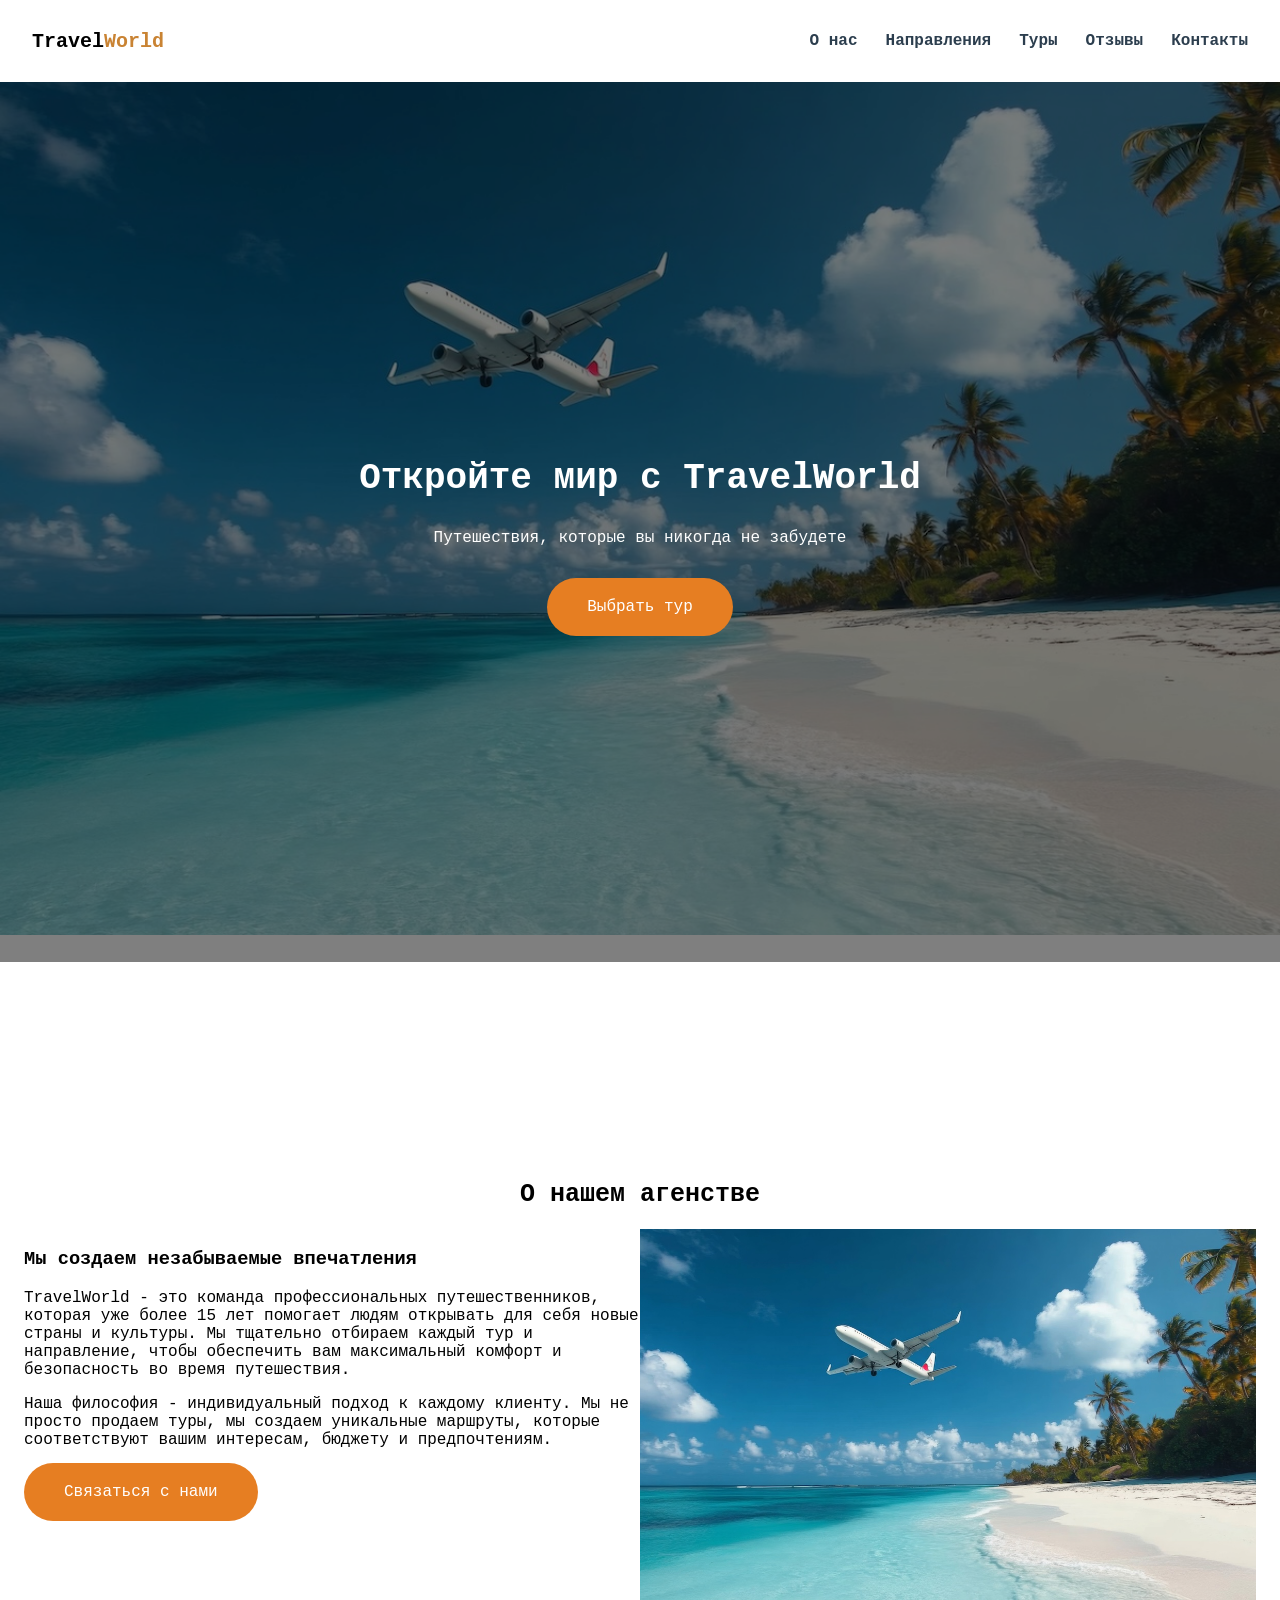
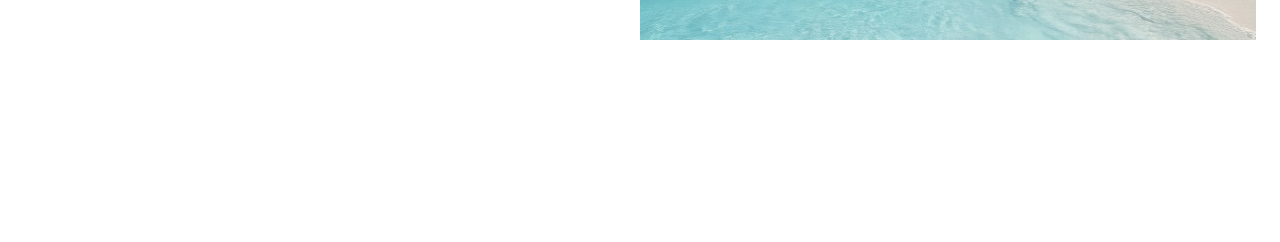
==== lab2-css/index.html @ 6505db37 "add css-2 start" ====
<!DOCTYPE html>
<html lang="en">
<head>
    <meta charset="UTF-8">
    <meta name="viewport" content="width=device-width, initial-scale=1.0">
    <title>Document</title>
    <link rel="stylesheet" href="app.css">
</head>
<body>
    <nav class="navbar">
        <div class="logo">
            Travel<span class="logo_text">World</span>
        </div>
        <ul class="nav-links">
            <li>
                <a href="#about">О нас</a>
            </li>
            <li>
                <a href="#offers">Направления</a>
            </li>
            <li>
                <a href="#tours">Туры</a>
            </li>
            <li>
                <a href="#reviews">Отзывы</a>
            </li>
            <li>
                <a href="#contacts">Контакты</a>
            </li>
        </ul>
    </nav>

    <section class="section block_1">
        <div class="container">
            <h1>Откройте мир с TravelWorld</h1>
            <p>Путешествия, которые вы никогда не забудете</p>
            <a href="#" class="btn btn-main">Выбрать тур</a>
        </div>
    </section>
    <section class="section" id="about">
        <div class="container">
            <h2>О нашем агенстве</h2>
            <div class="d-flex">
                <div>
                    <h3>Мы создаем незабываемые впечатления</h3>
                    <p>TravelWorld - это команда профессиональных путешественников, которая уже более 15 лет помогает людям открывать для себя новые страны и культуры. Мы тщательно отбираем каждый тур и направление, чтобы обеспечить вам максимальный комфорт и безопасность во время путешествия.</p>
                    <p>Наша философия - индивидуальный подход к каждому клиенту. Мы не просто продаем туры, мы создаем уникальные маршруты, которые соответствуют вашим интересам, бюджету и предпочтениям.</p>            
                    <br />
                    <a href="#" class="btn btn-main">Связаться с нами</a>

                  
                </div>
                <div>
                    <img src="images/banner.png"  alt="">
                </div>
            </div>
        </div>
    </section>
</body>
</html>
---- lab2-css/app.css ----
body{
    margin: 0;
    padding: 0;
    font-family: 'Courier New', Courier, monospace;
}

.section{
    min-height: 80vh;
    display: flex;
    align-items: center;
    justify-content: center;
    padding: 80px 24px;
    position: relative;

}
.container{
    max-width: 1280px;
    width: 100%;
    margin: 0 auto;
}
.navbar{
    position: sticky;
    top: 0;
    z-index: 11111;
    background-color: rgba(255, 255, 255, 0.96);
    padding: 16px 32px;
    display: flex;
    justify-content: space-between;
    flex-wrap: wrap;
    align-items: center;
    gap: 20px;
}
.logo{
    font-weight: bolder;
    font-size: 20px;
}
.logo_text{
    color: #c98333
}

.nav-links{
    display: flex;
    list-style: none;
    gap: 28px;
    flex-wrap: wrap;
}

.nav-links a{
    color: #2c3e4e;
    text-decoration: none;
    font-weight: 600;
    transition: all 0.25s ease;
    font-size: 1rem;
    padding: 6px 0;
}

.nav-links a:hover{
    color: #e67e22;
    transform: translateY(-2px);
}
.block_1{
    text-align: center;
    background-image: url(images/banner.png);
    background-repeat: no-repeat;
    background-size: 100%;
    position: relative;
    z-index: 1;
}


.block_1::before{
    content: '';
    position: absolute;
    top: 0;
    left: 0;
    width: 100%;
    height: 100%;
        background-color: rgba(0, 0, 0, 0.5);
    z-index: -1;
}

.block_1 h1{
    color: #fff;
    font-weight: bolder;
    font-size: 36px;
}
.block_1 p{
     color: #fff;
     padding-bottom: 35px;
}
.btn{
    padding: 20px 40px;
    color: #fff;
    border-radius: 30px;
}
.btn-main{
    margin-top: 20px;
    background-color: #e67e22;
    text-decoration: none;
}
.d-flex{
    display: flex;
}
.d-flex > div{
    width: 50%;
}
.d-flex img{
    width: 100%;
}
.container h2{
    font-size: 25px;
    text-align: center;
}
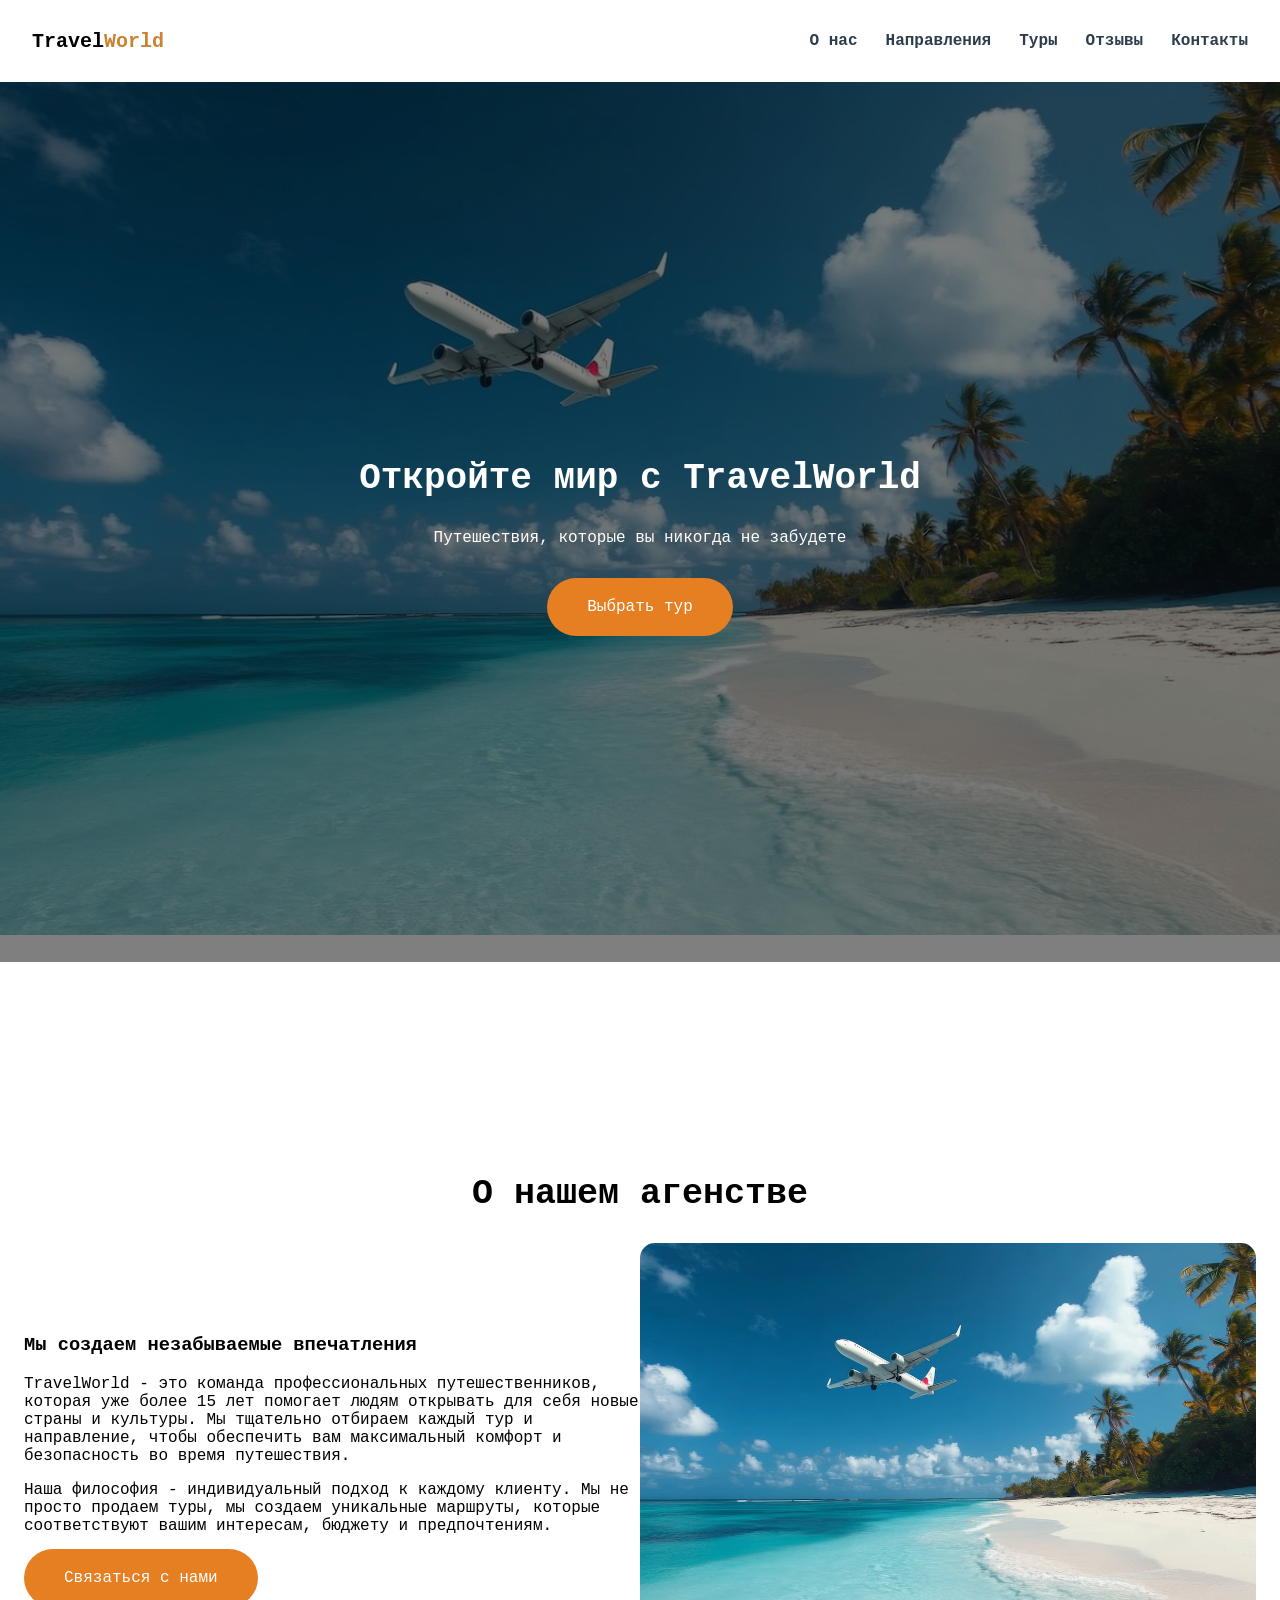
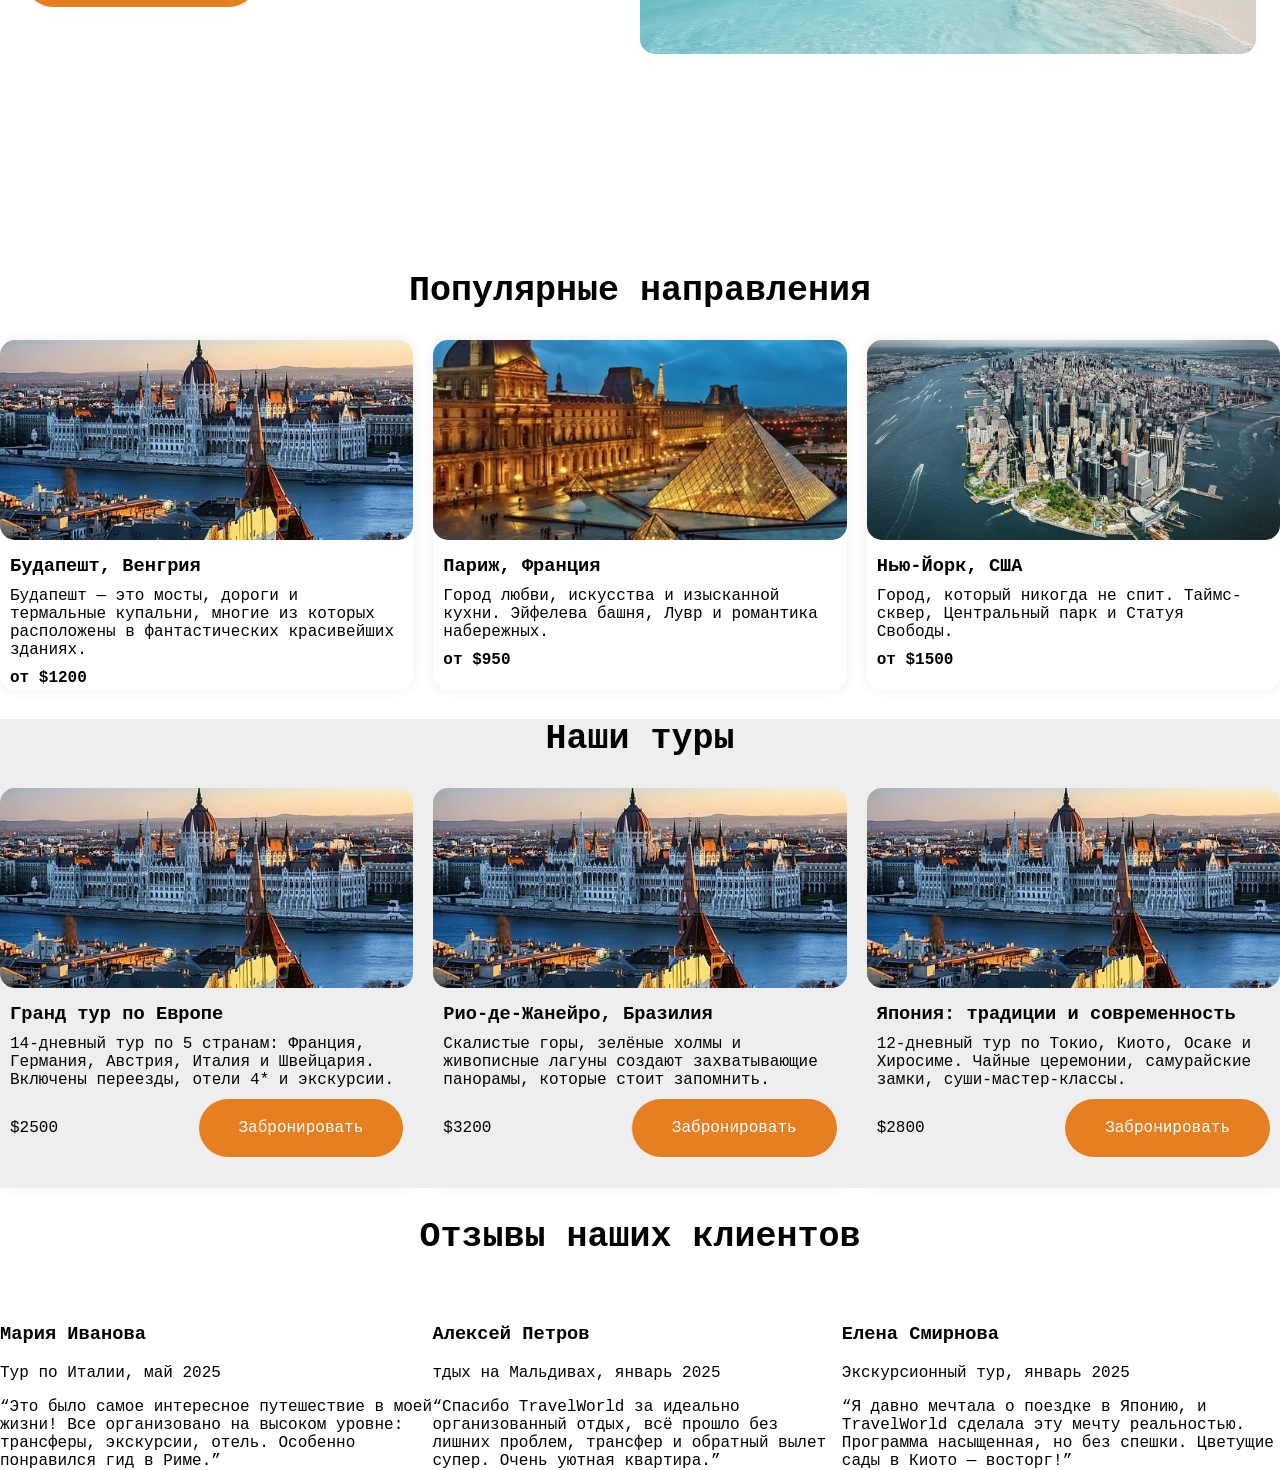
==== commit 5103c098: "add block tours review" ====
--- a/lab2-css/index.html
+++ b/lab2-css/index.html
@@ -56,5 +56,131 @@
             </div>
         </div>
     </section>
+ <section class="offers ">
+        <div class="container">
+            <h2>Популярные направления</h2>
+            <div class="d-flex row-offer">
+                <div class="r-elemnt">
+                    <p>
+                        <img src="images/img1.png" alt="">
+                    </p>
+                    <h3>Будапешт, Венгрия</h3>
+                    <p>Будапешт — это мосты, дороги и термальные купальни, многие из которых расположены в фантастических красивейших зданиях.</p>
+                    <p>от $1200</p>
+                </div>
+                <div class="r-elemnt">
+                    <p>
+                        <img src="images/img2.png" alt="">
+                    </p>
+                    <h3>Париж, Франция</h3>
+                    <p>Город любви, искусства и изысканной кухни. Эйфелева башня, Лувр и романтика набережных.</p>
+                    <p>от $950</p>
+                </div>
+                <div class="r-elemnt">
+                    <p>
+                        <img src="images/img3.png" alt="">
+                    </p>
+                    <h3>Нью-Йорк, США</h3>
+                    <p>Город, который никогда не спит. Таймс-сквер, Центральный парк и Статуя Свободы.</p>
+                    <p>от $1500</p>
+                </div>
+            </div>
+        </div>
+    </section>
+    <section class="tours section-e">
+        <div class="container">
+            <h2>Наши туры</h2>
+            <div class="d-flex row-offer">
+                <div class="r-elemnt r-tour">
+                    <p>
+                        <img src="images/img1.png" alt="">
+                    </p>
+                    <h3>Гранд тур по Европе</h3>
+                    <p>14-дневный тур по 5 странам: Франция, Германия, Австрия, Италия и Швейцария. Включены переезды, отели 4* и экскурсии.</p>
+                    <div class="buttons">
+                        <div>$2500</div>
+                        <div>
+                            <a href="#" class="btn btn-main">Забронировать</a>
+                        </div>
+                    </div>
+                </div>
+                <div class="r-elemnt r-tour">
+                    <p>
+                        <img src="images/img1.png" alt="">
+                    </p>
+                    <h3>Рио-де-Жанейро, Бразилия</h3>
+                    <p>Скалистые горы, зелёные холмы и живописные лагуны создают захватывающие панорамы, которые стоит запомнить.</p>
+                    <div class="buttons">
+                        <div>$3200</div>
+                        <div>
+                            <a href="#" class="btn btn-main">Забронировать</a>
+                        </div>
+                    </div>
+                </div>
+                <div class="r-elemnt r-tour">
+                    <p>
+                        <img src="images/img1.png" alt="">
+                    </p>
+                    <h3>Япония: традиции и современность</h3>
+                    <p>12-дневный тур по Токио, Киото, Осаке и Хиросиме. Чайные церемонии, самурайские замки, суши-мастер-классы.</p>
+                    <div class="buttons">
+                        <div>$2800</div>
+                        <div>
+                            <a href="#" class="btn btn-main">Забронировать</a>
+                        </div>
+                    </div>
+                </div>
+            </div>
+        </div>
+    </section>
+
+<section class="review section-w">
+    <div class="container">
+        <h2>Отзывы наших клиентов</h2>
+        <div class="b-reviews">
+            <div class="review">
+                <div class="header_review">
+                    <div>
+                        <img src="" alt="">
+                    </div>
+                    <div>
+                        <h3>Мария Иванова</h3>
+                        <p>Тур по Италии, май 2025</p>
+                    </div>
+                </div>
+                <div class="review-body">
+                    “Это было самое интересное путешествие в моей жизни! Все организовано на высоком уровне: трансферы, экскурсии, отель. Особенно понравился гид в Риме.”
+                </div>
+            </div>
+             <div class="review">
+                <div class="header_review">
+                    <div>
+                        <img src="" alt="">
+                    </div>
+                    <div>
+                        <h3>Алексей Петров</h3>
+                        <p>тдых на Мальдивах, январь 2025</p>
+                    </div>
+                </div>
+                <div class="review-body">
+“Спасибо TravelWorld за идеально организованный отдых, всё прошло без лишних проблем, трансфер и обратный вылет супер. Очень уютная квартира.”                </div>
+            </div>
+             <div class="review">
+                <div class="header_review">
+                    <div>
+                        <img src="" alt="">
+                    </div>
+                    <div>
+                        <h3>Елена Смирнова</h3>
+                        <p>Экскурсионный тур, январь 2025</p>
+                    </div>
+                </div>
+                <div class="review-body">
+“Я давно мечтала о поездке в Японию, и TravelWorld сделала эту мечту реальностью. Программа насыщенная, но без спешки. Цветущие сады в Киото — восторг!”                </div>
+            </div>
+        </div>
+    </div>
+</section>
+    
 </body>
 </html>
--- a/lab2-css/app.css
+++ b/lab2-css/app.css
@@ -100,6 +100,8 @@
 }
 .d-flex{
     display: flex;
+    align-items: center;
+    justify-content: center;
 }
 .d-flex > div{
     width: 50%;
@@ -108,6 +110,50 @@
     width: 100%;
 }
 .container h2{
-    font-size: 25px;
+    font-size: 35px;
     text-align: center;
+}
+.d-flex img{
+    border-radius: 15px;
+}
+.r-elemnt{
+    box-shadow: 0 0 14px #eee;
+    border-radius: 15px;
+    height: 350px;
+}
+.row-offer{
+    gap: 20px;
+}
+.r-elemnt img{
+    width: 100%;
+    height: 200px;
+    object-fit: cover;
+}
+.r-elemnt p, .r-elemnt h3{
+    margin: 10px;
+}
+.r-elemnt p:first-child{
+    margin: 0;
+    padding: 0;
+}
+.r-elemnt p:last-child{
+    font-weight: bolder;
+}
+
+.buttons{
+    margin: 30px 10px 10px 10px;
+    display: flex;
+    justify-content: space-between;
+}
+.r-tour{
+    height: 400px;
+}
+.section-w{
+    background-color: #fff;
+}
+.section-e{
+    background-color: #eee;
+}
+.b-reviews{
+    display: flex;
 }
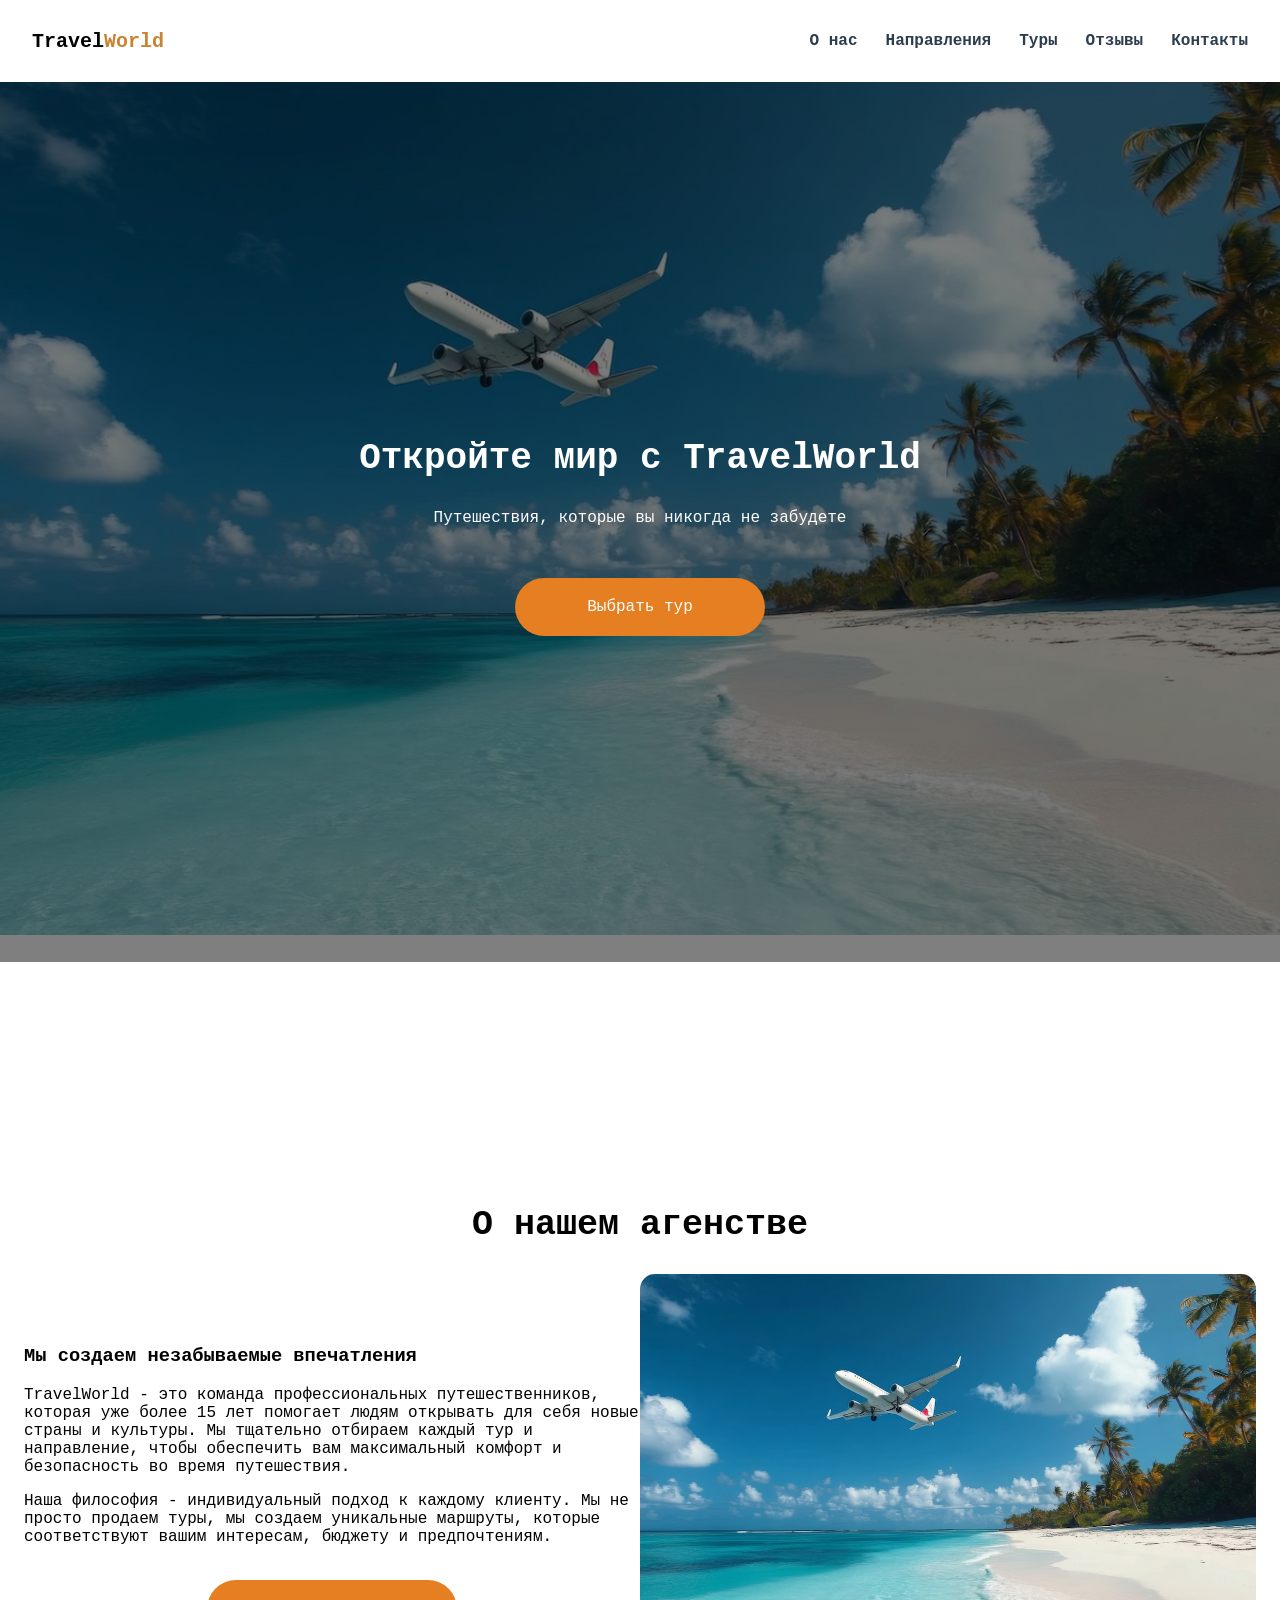
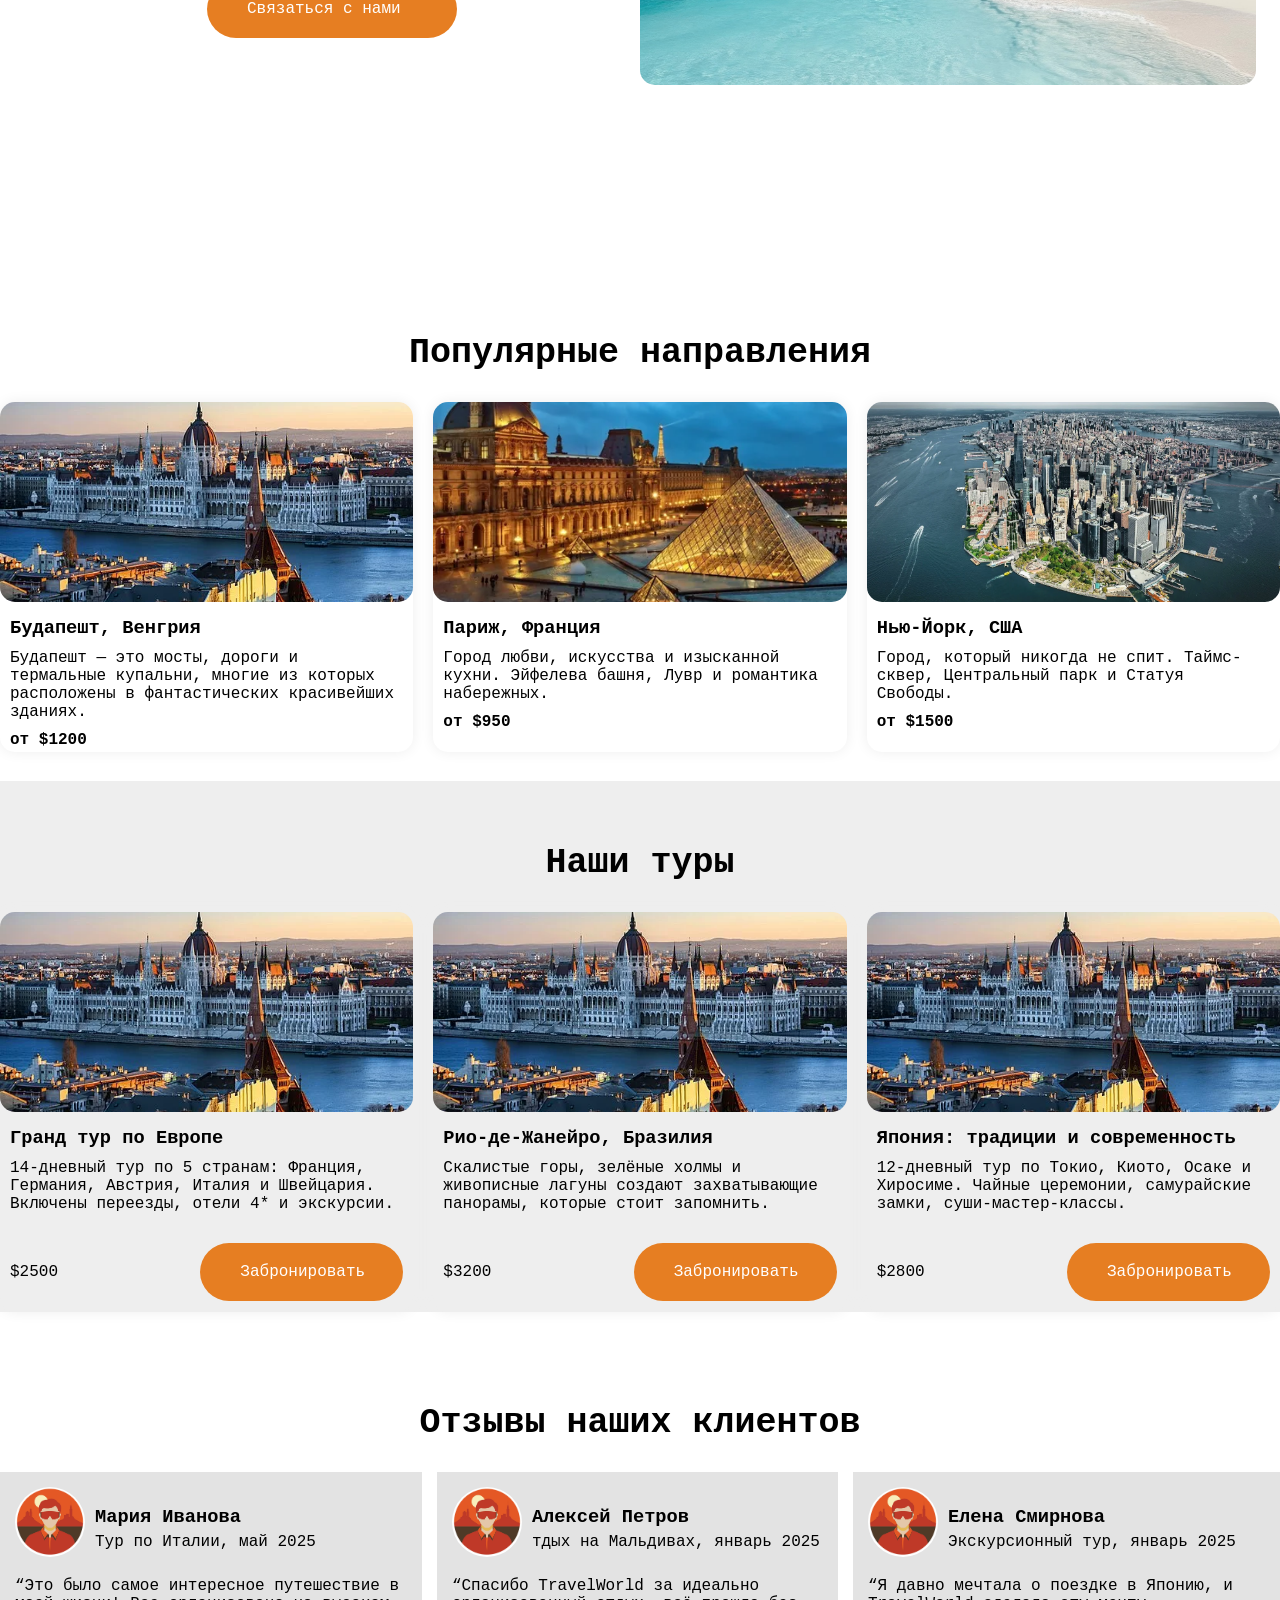
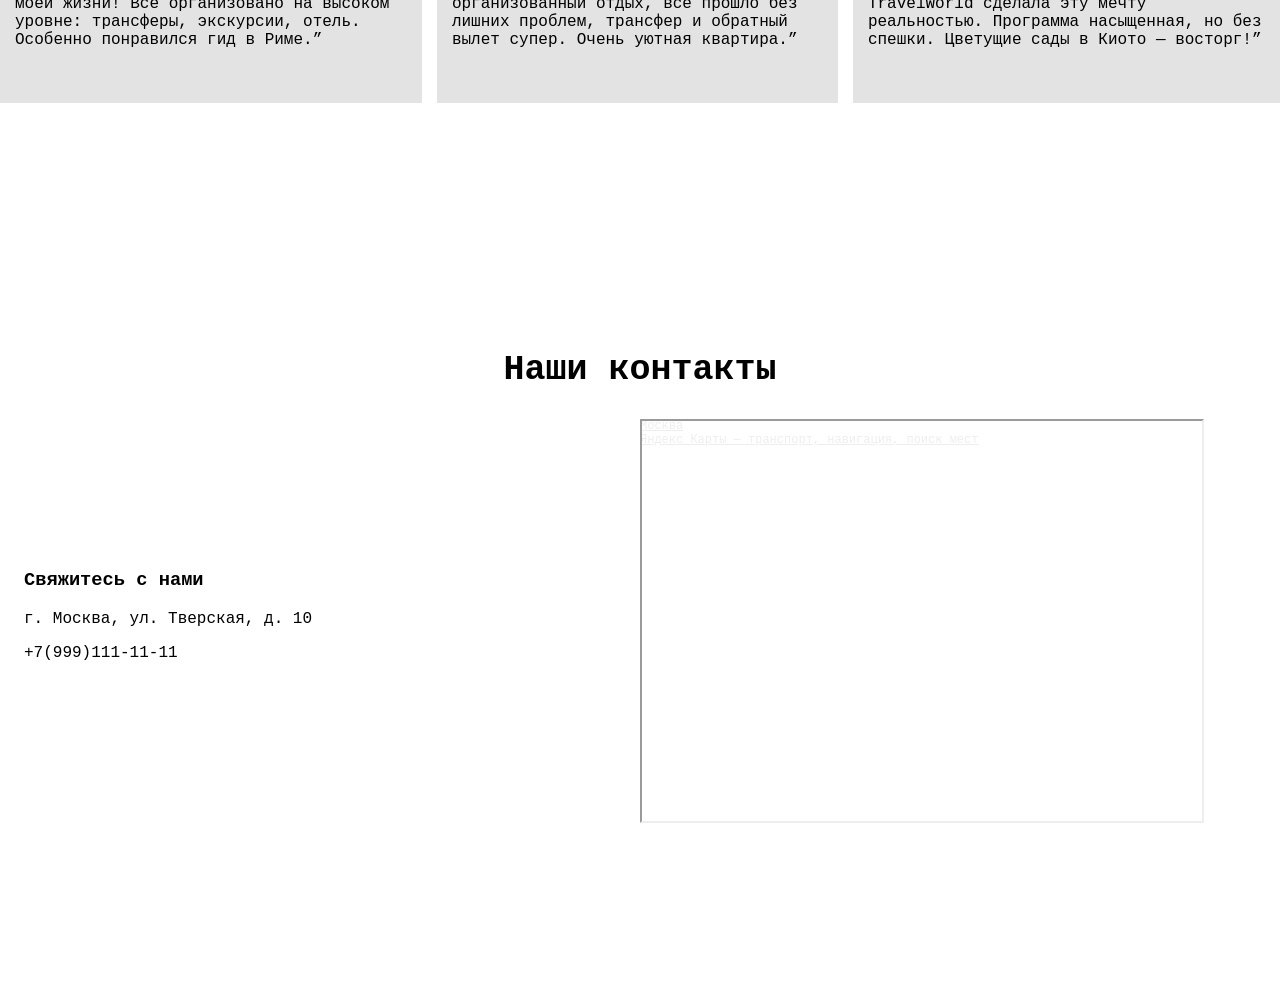
==== commit 8a72d5d8: "add contacts nav animation" ====
--- a/lab2-css/index.html
+++ b/lab2-css/index.html
@@ -56,7 +56,7 @@
             </div>
         </div>
     </section>
- <section class="offers ">
+ <section class="offers " id="offers">
         <div class="container">
             <h2>Популярные направления</h2>
             <div class="d-flex row-offer">
@@ -87,7 +87,7 @@
             </div>
         </div>
     </section>
-    <section class="tours section-e">
+    <section class="tours section-e" id="tours">
         <div class="container">
             <h2>Наши туры</h2>
             <div class="d-flex row-offer">
@@ -134,14 +134,14 @@
         </div>
     </section>
 
-<section class="review section-w">
+<section class="reviews section-w" id="reviews">
     <div class="container">
         <h2>Отзывы наших клиентов</h2>
         <div class="b-reviews">
             <div class="review">
                 <div class="header_review">
                     <div>
-                        <img src="" alt="">
+                        <img src="images/avatar.png" alt="">
                     </div>
                     <div>
                         <h3>Мария Иванова</h3>
@@ -155,7 +155,7 @@
              <div class="review">
                 <div class="header_review">
                     <div>
-                        <img src="" alt="">
+                        <img src="images/avatar.png" alt="">
                     </div>
                     <div>
                         <h3>Алексей Петров</h3>
@@ -168,7 +168,7 @@
              <div class="review">
                 <div class="header_review">
                     <div>
-                        <img src="" alt="">
+                        <img src="images/avatar.png" alt="">
                     </div>
                     <div>
                         <h3>Елена Смирнова</h3>
@@ -182,5 +182,24 @@
     </div>
 </section>
     
+
+  <section class="section" id="contacts">
+        <div class="container">
+            <h2>Наши контакты</h2>
+            <div class="d-flex">
+                <div>
+                    <h3>Свяжитесь с нами</h3>
+                    <p>г. Москва, ул. Тверская, д. 10</p>
+                    <p>+7(999)111-11-11</p>
+                    <br />
+
+                  
+                </div>
+                <div>
+                    <div style="position:relative;overflow:hidden;"><a href="https://yandex.ru/maps/213/moscow/?utm_medium=mapframe&utm_source=maps" style="color:#eee;font-size:12px;position:absolute;top:0px;">Москва</a><a href="https://yandex.ru/maps/213/moscow/?ll=37.738095%2C55.784335&utm_medium=mapframe&utm_source=maps&z=10.17" style="color:#eee;font-size:12px;position:absolute;top:14px;">Яндекс Карты — транспорт, навигация, поиск мест</a><iframe src="https://yandex.ru/map-widget/v1/?ll=37.738095%2C55.784335&z=10.17" width="560" height="400" frameborder="1" allowfullscreen="true" style="position:relative;"></iframe></div>
+                </div>
+            </div>
+        </div>
+    </section>
 </body>
 </html>
--- a/lab2-css/app.css
+++ b/lab2-css/app.css
@@ -112,6 +112,7 @@
 .container h2{
     font-size: 35px;
     text-align: center;
+    padding-top: 62px;
 }
 .d-flex img{
     border-radius: 15px;
@@ -144,6 +145,7 @@
     margin: 30px 10px 10px 10px;
     display: flex;
     justify-content: space-between;
+    align-items: center;
 }
 .r-tour{
     height: 400px;
@@ -156,4 +158,40 @@
 }
 .b-reviews{
     display: flex;
+    gap: 15px;
+}
+
+.header_review{
+    display: flex;
+    gap: 10px;
+    margin-bottom: 15px;
+}
+.header_review img{
+    width: 70px;
+    border-radius: 50%;
+}
+.header_review p{
+    margin: 0;
+    padding: 0;
+}
+.header_review h3{
+    margin-bottom: 5px;
+}
+.review{
+    background-color: #99999947;
+        height: 201px;
+    padding: 15px;
+}
+.btn-main{
+    transition: all .5s ease;
+    display: block;
+    width: 170px;
+    margin: auto;
+}
+.btn-main:hover{
+    transform: scale(1.05);
+    background-color: #c98333;
+}
+.buttons .btn-main{
+        width: 123px;
 }
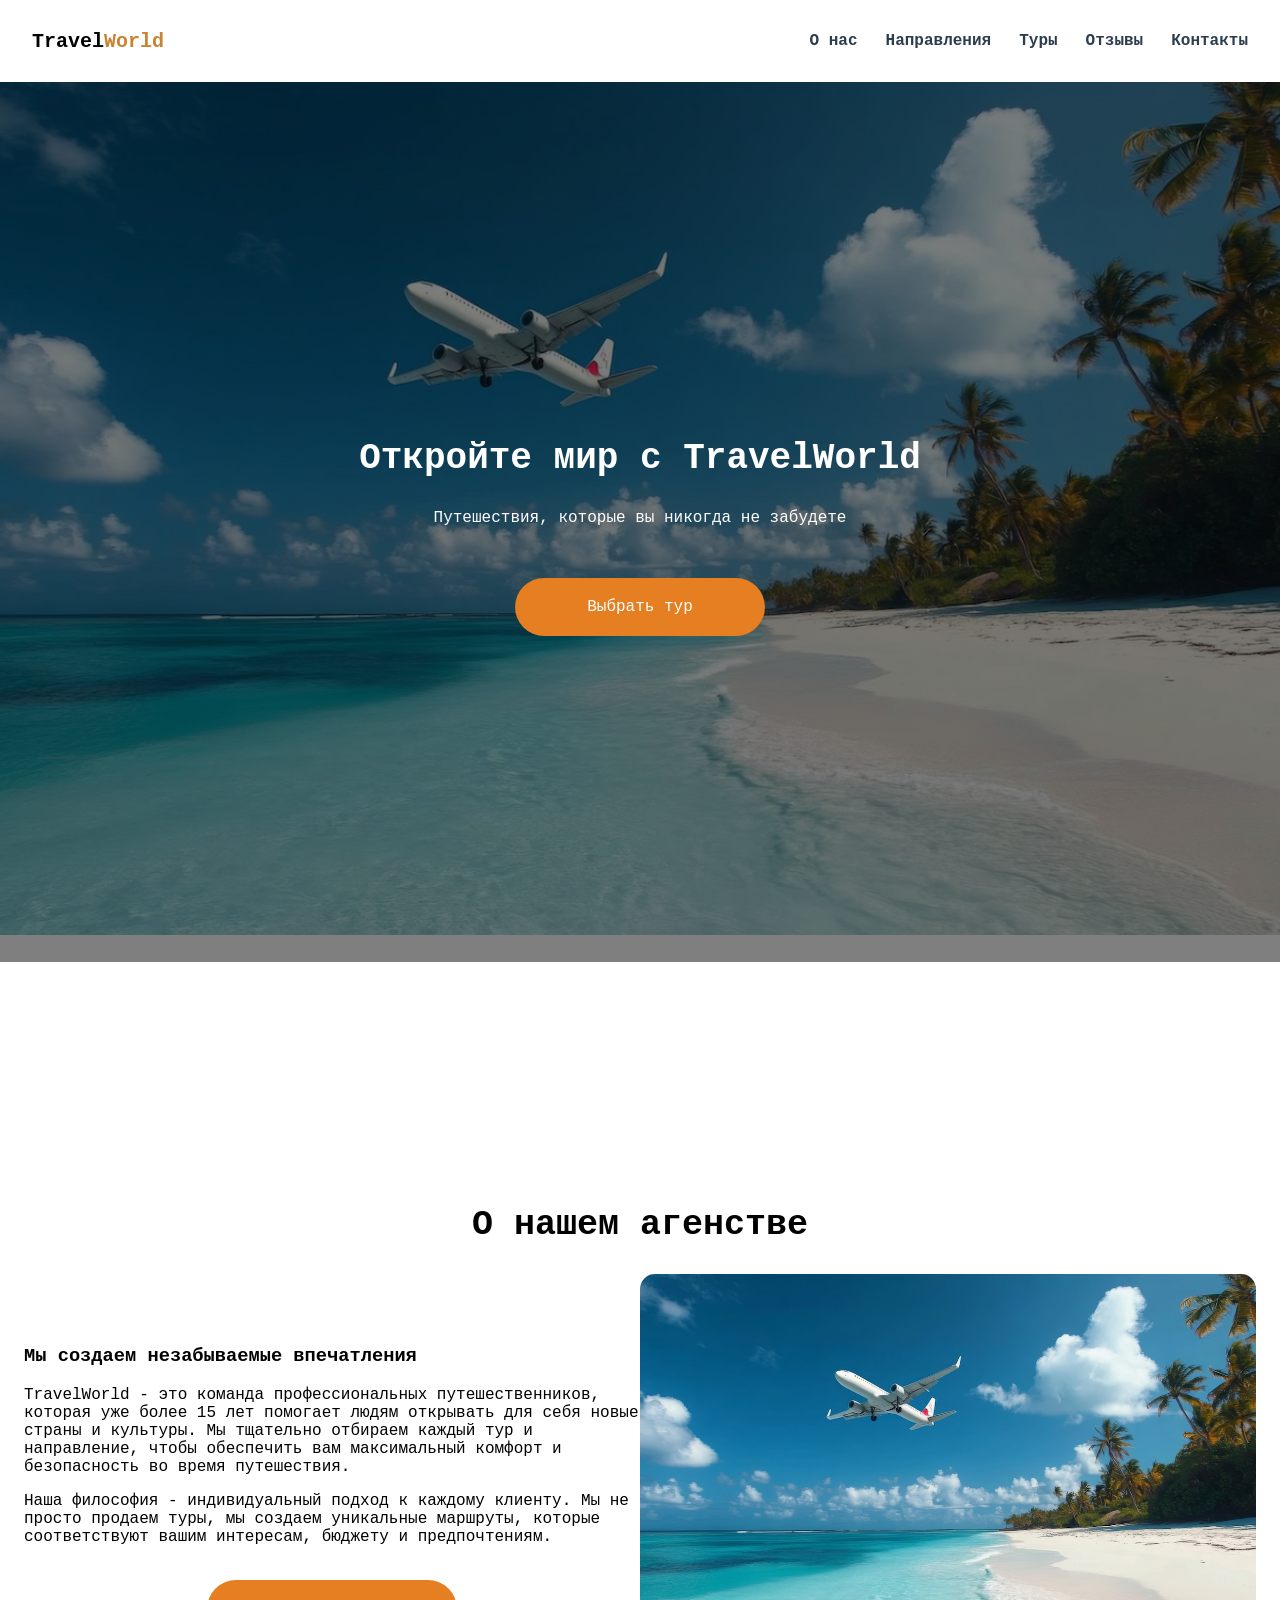
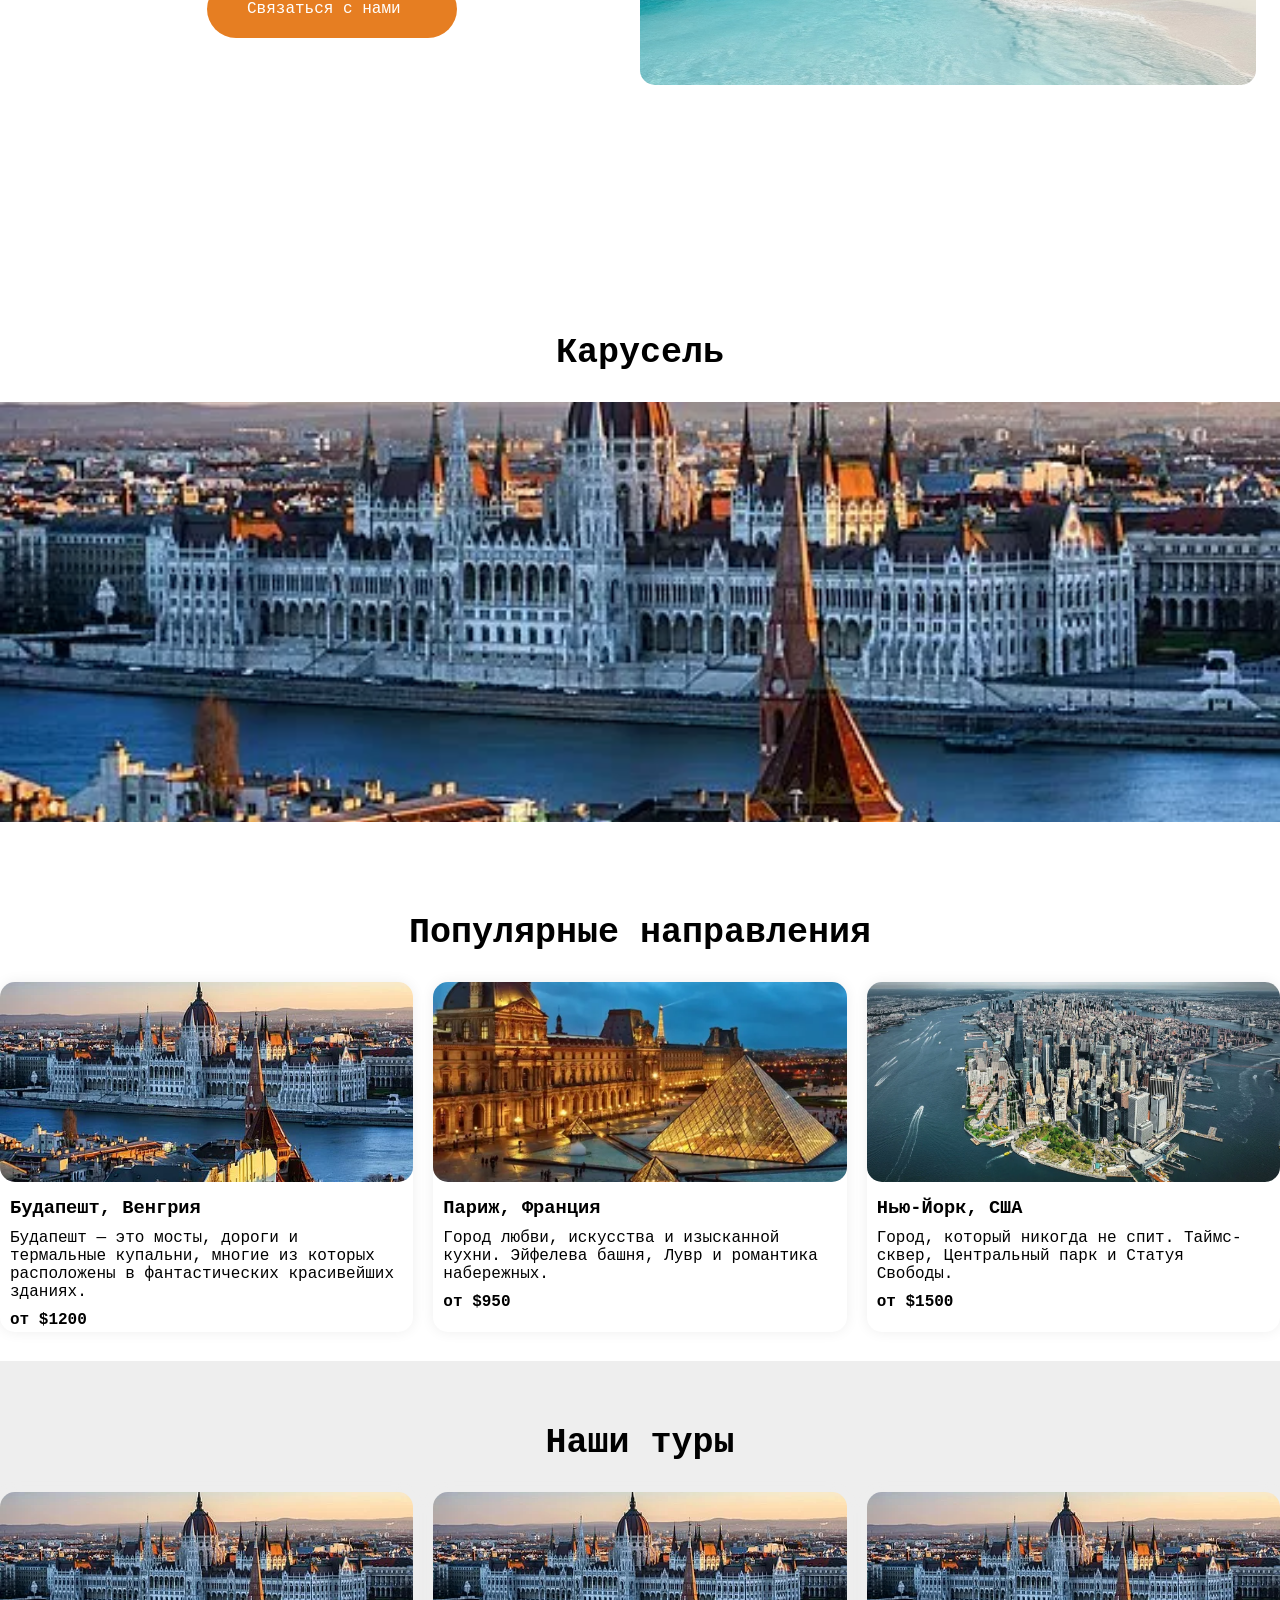
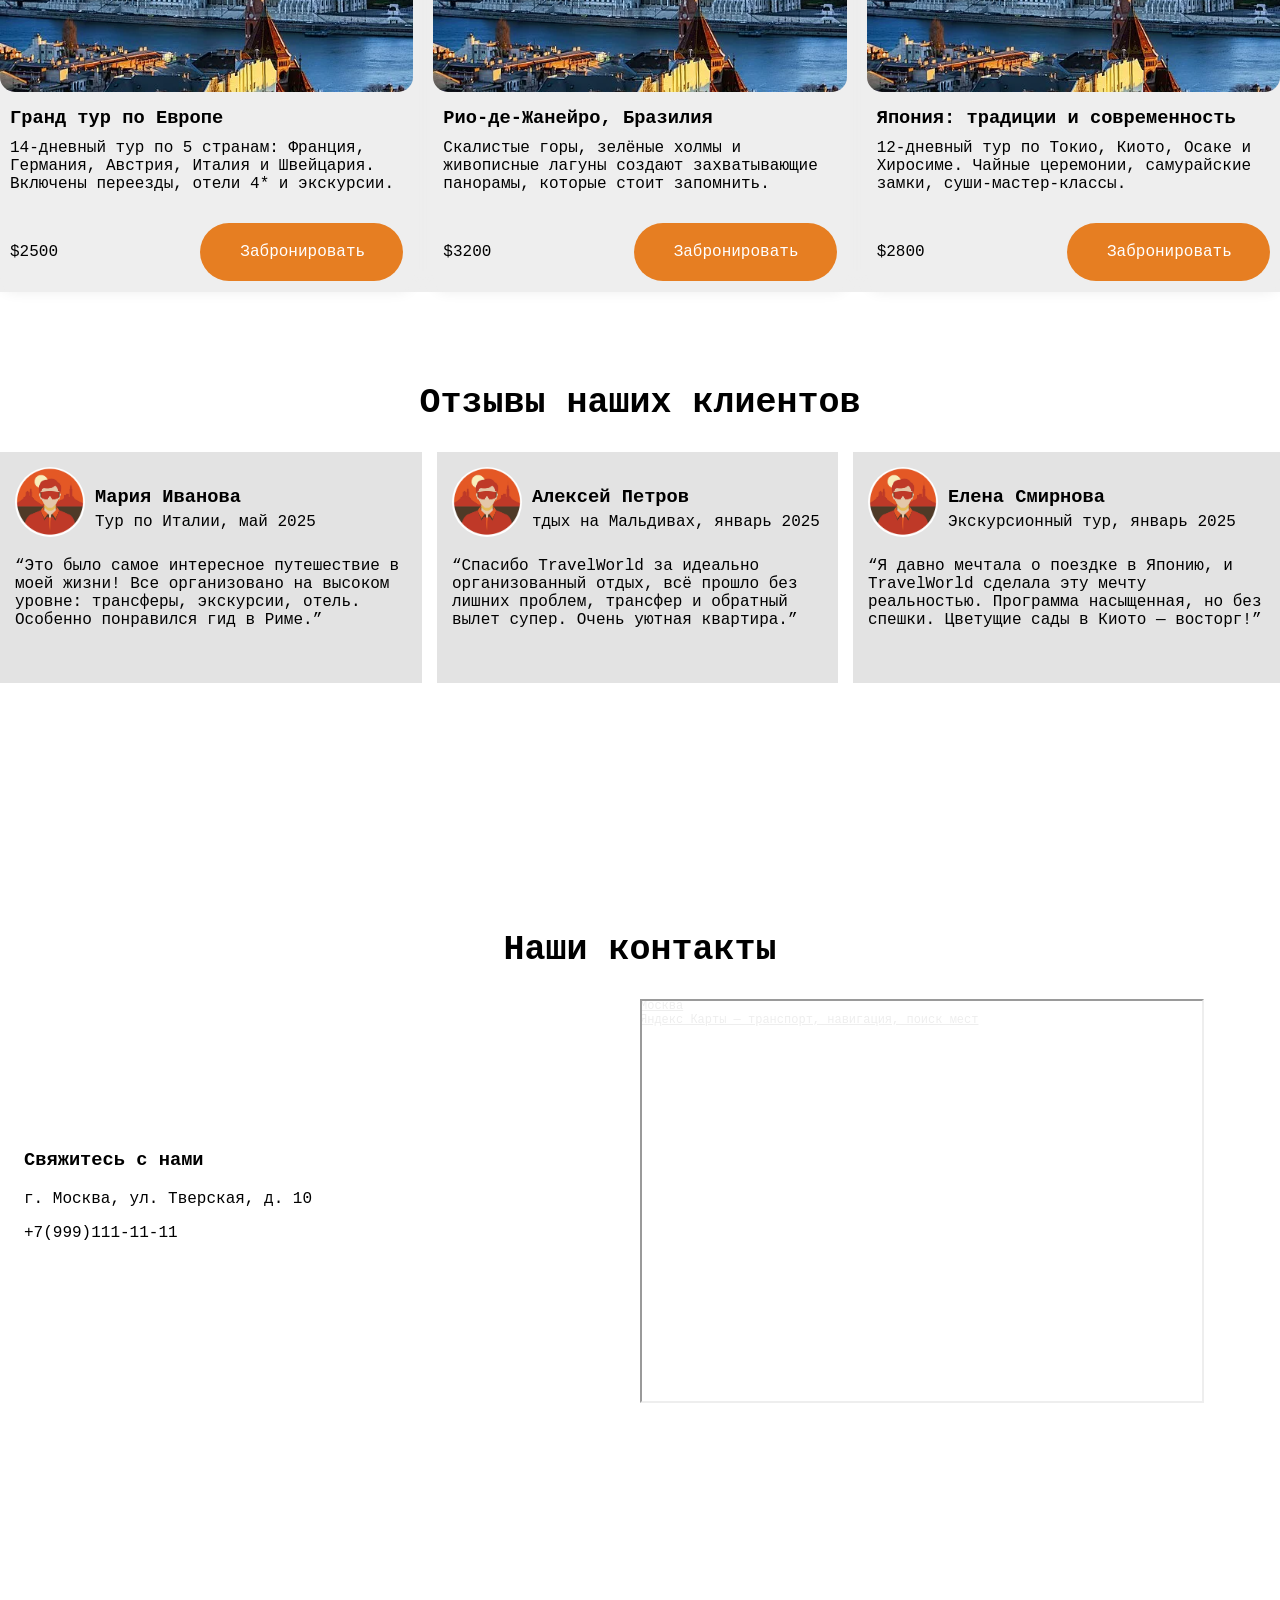
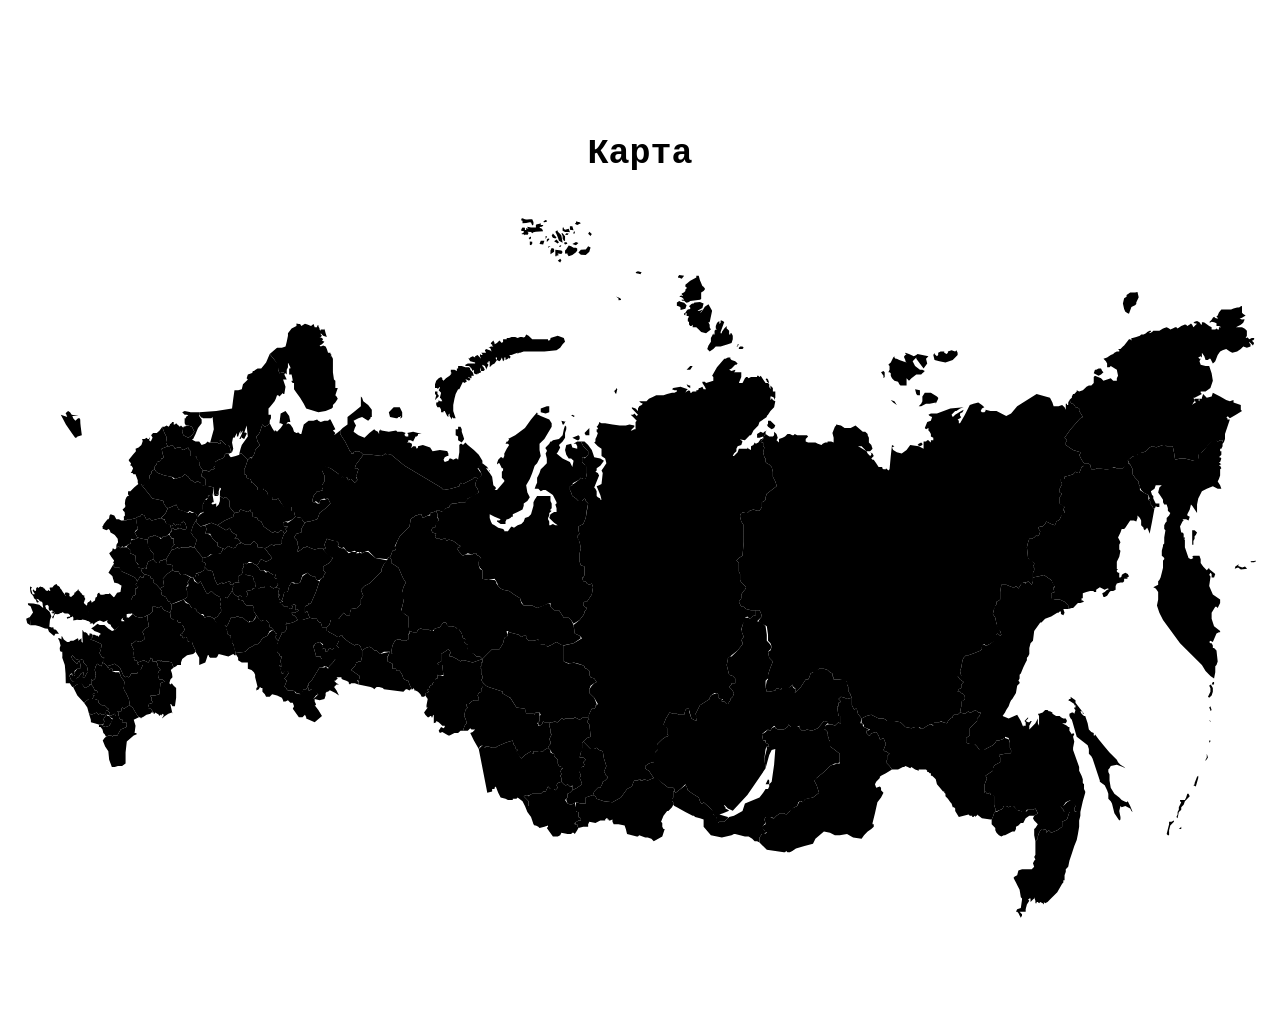
==== commit 670f4a5b: "add css-3 add map and carousel" ====
--- a/lab2-css/index.html
+++ b/lab2-css/index.html
@@ -5,6 +5,7 @@
     <meta name="viewport" content="width=device-width, initial-scale=1.0">
     <title>Document</title>
     <link rel="stylesheet" href="app.css">
+    <link rel="stylesheet" href="map.css">
 </head>
 <body>
     <nav class="navbar">
@@ -56,6 +57,25 @@
             </div>
         </div>
     </section>
+
+    <section>
+        <div class="container">
+            <h2>Карусель</h2>
+            <div class="carousel">
+                <div class="carousel-track">
+                      <div class="carousel-slide">
+                        <img src="images/img1.png" alt="">
+                    </div>
+                    <div class="carousel-slide">
+                        <img src="images/img2.png" alt="">
+                    </div>
+                    <div class="carousel-slide">
+                        <img src="images/img3.png" alt="">
+                </div>
+                </div>              
+            </div>
+        </div>
+    </section>
  <section class="offers " id="offers">
         <div class="container">
             <h2>Популярные направления</h2>
@@ -201,5 +221,104 @@
             </div>
         </div>
     </section>
+
+      <section class="section" id="maps">
+            <div class="container">
+                <h2>Карта</h2>
+                <svg xmlns:svg="http://www.w3.org/2000/svg" xmlns="http://www.w3.org/2000/svg" xmlns:xlink="http://www.w3.org/1999/xlink" version="1.2" baseProfile="tiny" x="0px" y="0px" viewBox="0 0 1000 600" xml:space="preserve" xmlns:xml="http://www.w3.org/XML/1998/namespace"> 
+        <path d="m 130.24729,259.26463 -0.71301,-1.3323 -0.83965,1.13893 -1.20312,0.61639 -0.3652,1.98343 -2.7566,-1.20341 -1.29507,1.2557 -1.79887,-1.96928 -0.51738,2.08913 -1.70104,0.51357 0.48353,2.36036 1.41813,-1.06374 1.07846,1.34199 2.31013,-0.11587 0.63117,-1.4221 0.77636,1.28888 1.63087,-0.86752 1.60105,1.08107 2.52028,-0.21377 0.38854,-1.63667 -0.76508,-2.45949 0.30997,-0.96605 c -0.75062,0.0982 -0.83803,-0.13605 -1.19347,-0.41925 z" data-title="Москва" data-code="RU-MOW"></path>
+        <path d="m 136.30673,181.67516 -2.95955,-0.98651 -3.94605,0.98651 -0.98652,3.94606 0.98652,2.95954 3.94605,1.97303 2.95955,-1.97303 1.97302,-2.95954 -1.97302,-3.94606 z" data-title="Санкт-Петербург" data-code="RU-SPE"></path>
+        <path d="m 305.00066,165.89094 -4.93257,0 -3.94605,3.94605 0.98651,3.94606 4.93257,0.98651 0.98652,0 0.98651,-0.98651 0.98651,0 0,0 0.98652,-0.98651 0,0.98651 0,0 -0.98652,0.98651 0,0 0.98652,0 0.98651,-0.98651 0,-3.94606 -1.97303,-3.94605 z m 45.37966,22.68982 1.97303,0.98652 0,0.98651 0,0.98652 0,0.98651 2.95954,1.97303 1.97303,-2.95954 -0.98652,-2.95955 -0.98651,-2.95954 0,0 0,-1.97303 -0.98651,-1.97303 -1.97303,0 0,1.97303 -0.98652,0 -0.98651,0 0,4.93257 z m -27.6224,-0.98651 -2.95954,-0.98651 -3.94606,-0.98652 -4.93257,0.98652 0,0 0.98651,0.98651 0,1.97303 -1.97303,0 -0.98651,-0.98652 0,-0.98651 0.98651,-0.98651 -2.95954,-0.98652 -2.95954,0 -0.98651,0 -0.98652,-0.98651 -5.91908,0.98651 -5.91909,-0.98651 -0.98651,-0.98652 0,-0.98651 0,0.98651 0,0 0,0.98652 -0.98652,0 0,0.98651 0,1.97303 0,0 -0.98651,-1.97303 -1.97303,-0.98651 -0.98652,-0.98652 -3.94605,2.95955 -3.94606,3.94605 -4.93257,-1.97303 -3.94606,-2.95954 0.98652,-2.95954 0.98651,-1.97303 -0.98651,-1.97303 -0.98652,-1.97303 3.94606,-1.97303 2.95954,-0.98651 4.93257,2.95954 0.98652,-0.98651 0.98651,-0.98652 0,-0.98651 0.98652,0 0,-2.95954 0,-2.95955 -2.95955,-3.94605 -3.94605,-2.95955 -0.98652,-2.95954 -0.98651,-0.98651 0,2.95954 0,4.93257 -5.91909,4.93257 -4.93257,3.94606 0,2.95954 0,2.95955 -3.94606,2.95954 -1.97302,1.97303 0,0.98651 0,1.97303 3.94605,5.91908 2.95954,5.91909 0.98652,1.97303 0.98651,0.98651 0,0.98652 1.97303,0 0,0 0,-0.98652 1.97303,-0.98651 1.97303,0 1.97303,0.98651 1.97303,1.97303 0,0 6.9056,0 7.89211,0.98652 1.97303,-0.98652 0.98651,-0.98651 0.98652,0.98651 0,0.98652 1.97303,-0.98652 1.97302,0 4.93258,3.94606 5.91908,4.93257 29.59543,17.75726 0.98651,0.98651 0.98652,0.98652 5.91908,-0.98652 6.9056,-1.97303 0,-0.98651 0.98652,-1.97303 0.98651,0.98651 0.98651,0 1.97303,-0.98651 1.97303,-0.98651 1.97303,-0.98652 1.97303,-0.98651 0.98651,-0.98652 0.98652,0 0.98651,0 1.97303,0.98652 1.97303,-2.95955 0,-1.97302 -0.98652,-0.98652 -1.97302,-2.95954 0.98651,-0.98652 0.98651,-0.98651 1.97303,-1.97303 0,-1.97303 -2.95954,-4.93257 -3.94606,-3.94606 -4.93257,-3.94605 -0.98651,-0.98652 -0.98652,-0.98651 -0.98651,0.98651 -0.98652,0.98652 0,0 -0.98651,-0.98652 -0.98651,0 -0.98652,0.98652 0,5.91908 -0.98651,5.91909 0,0 0,0 -0.98652,-0.98652 -0.98651,0 -1.97303,0.98652 -1.97303,-0.98652 -0.98651,0 -0.98652,1.97303 -2.95954,0.98652 -0.98651,-1.97303 0.98651,-1.97303 1.97303,-0.98651 0.98651,0 0,-1.97303 -0.98651,-1.97303 0.98651,0 -6.9056,-0.98652 -5.91908,0.98652 -1.97303,-2.95954 -5.91909,-1.97303 -3.94605,0.98651 0,0.98652 -0.98652,0.98651 -0.98651,-1.97303 -1.97303,0 -0.98651,0.98652 -0.98652,0 0,0 0.98652,-0.98652 0,-0.98651 0,-0.98652 -1.97303,-0.98651 -1.97303,0 0.98651,-0.98652 0,-0.98651 0.98652,0 0.98651,0 1.97303,0.98651 0.98651,-1.97302 0.98652,-1.97303 0.98651,0 0.98652,-0.98652 0,-0.98651 -0.98652,0 1.97303,0 1.97303,0 0,0 z" data-title="Ненецкий АО" data-code="RU-NEN"></path>
+        <path d="m 157.02353,237.90648 0.98651,-0.98652 -2.95954,-0.98651 -0.98652,0.98651 0.98652,0.98652 1.97303,0 z m 6.9056,0.98651 -0.98652,0 -0.98651,0.98651 -2.95955,-1.97302 0,3.94605 -0.98651,2.95955 -1.97303,1.97302 0,-0.98651 0,-0.98651 0,-0.98652 -2.95954,0.98652 -0.98652,-0.98652 0.98652,-0.98651 0.98651,0 -0.98651,-5.91909 -1.97303,0 -1.97303,0.98652 0.98652,0.98651 -0.98652,0.98651 -0.98651,0.98652 -1.97303,0 0,0.98651 0,0.98652 -0.98652,1.97303 0,2.95954 0,1.97303 0.98652,0.98651 -2.95954,1.97303 -2.95955,2.95954 0,0.98652 0,0.98651 0,1.97303 2.95955,2.95954 2.95954,-0.98651 5.91908,-1.97303 4.93258,1.97303 5.91908,-3.94606 6.9056,-2.95954 0,-0.98652 0.98651,-1.97302 -3.94605,-4.93258 0,-4.93257 -2.95954,-2.95954 z" data-title="Ярославская область" data-code="RU-YAR"></path>
+        <path d="m 255.67495,352.34213 m 0,0 0,2.95954 -1.97303,3.94606 0.98652,0.98651 0.98651,0.98652 -1.97303,0 -0.98651,0 -0.98652,0 -0.98651,0.98651 -0.98651,0 -1.97303,-0.98651 -0.98652,1.97303 -0.98651,0.98651 -0.98652,0 0,-0.98651 0,-0.98652 -0.98651,-0.98651 -1.97303,0.98651 0,-1.97303 0.98652,-0.98651 -2.95955,-2.95954 -2.95954,0.98651 -0.98651,0.98652 0,0.98651 -0.98652,0 0,0.98651 1.97303,6.9056 0,0.98652 1.97303,0 1.97303,0 0,0.98651 0.98651,0.98652 5.91909,0 4.93257,0 -1.97303,2.95954 -2.95954,2.95954 -0.98652,1.97303 -0.98651,-0.98651 -0.98652,-0.98652 -0.98651,0.98652 -1.97303,0 -0.98651,0 -0.98652,0 -2.95954,4.93257 -2.95954,4.93257 -0.98652,0.98651 -1.97303,1.97303 0,0.98652 0,0.98651 -0.98651,0 0,0.98651 0.98651,0.98652 0,0.98651 0,0.98652 0.98652,0 0.98651,-0.98652 2.95955,1.97303 2.95954,1.97303 -1.97303,1.97303 -1.97303,1.97303 0.98652,0 3.94605,0.98651 3.94606,-0.98651 0.98651,-2.95955 0,-1.97302 0.98652,-0.98652 0.98651,0 0.98652,-0.98651 0.98651,0 3.94606,1.97303 2.95954,1.97302 -1.97303,-3.94605 -1.97303,-2.95955 1.97303,-1.97302 1.97303,0 -1.97303,-0.98652 -1.97303,-1.97303 0.98652,0 0.98651,-0.98651 0.98652,-0.98652 -0.98652,-0.98651 0.98652,0 0.98651,0 0.98652,0 0.98651,0 0,0.98651 0.98651,0.98652 2.95955,0.98651 1.97302,0.98652 0,0.98651 0.98652,0.98652 0.98651,-0.98652 2.95955,0 2.95954,0.98652 0,-0.98652 0,0 0,-0.98651 -0.98652,-0.98652 1.97303,-1.97303 0,-1.97302 -2.95954,-1.97303 -3.94606,-2.95955 1.97303,-1.97302 0.98652,-0.98652 0.98651,-1.97303 0,-0.98651 0.98651,0 0.98652,-0.98651 0.98651,0 0.98652,0 0.98651,-3.94606 0,-4.93257 -0.98651,-1.97303 0,-0.98652 -0.98652,-0.98651 -1.97303,-0.98651 0,0 -0.98651,0 -0.98651,0.98651 -4.93258,-2.95954 -4.93257,-3.94606 0,-0.98651 -0.98651,0 -0.98651,0 -0.98652,0.98651 z" data-title="Челябинская область" data-code="RU-CHE"></path>
+        <path d="m 178.72684,324.71973 -0.98652,-1.97303 -3.94605,-0.98651 0,-1.97303 -2.95955,-1.97303 -1.97302,-2.95954 -3.94606,5.91908 -1.97303,-0.98651 -3.94606,0 0.98652,3.94606 -0.98652,3.94605 0.98652,1.97303 0,1.97303 -2.95954,3.94606 -2.95955,1.97303 2.95955,4.93257 5.91908,0 0.98652,0.98651 0,0.98652 1.97302,-2.95955 1.97303,-4.93257 0.98652,0 1.97302,0 1.97303,-0.98651 0.98652,0 1.97303,0.98651 1.97302,0 1.97303,1.97303 2.95955,1.97303 0,-0.98652 0.98651,0 0.98651,0 0.98652,0 1.97303,-2.95954 0.98651,-1.97303 -1.97303,-2.95954 0,-2.95954 -0.98651,-1.97303 -2.95954,0 -1.97303,0 -1.97303,-1.97303 z" data-title="Ульяновская область" data-code="RU-ULY"></path>
+        <path d="m 337.55563,344.45002 -3.94605,0.98651 -0.98652,0.98651 0,0.98652 -1.97303,0 -1.97302,-0.98652 -1.97303,0 -2.95955,0 -0.98651,-0.98651 -0.98651,0 -1.97303,0.98651 -0.98652,1.97303 -2.95954,0 -2.95954,-0.98651 0,1.97303 -0.98652,0.98651 0,1.97303 0,1.97303 -1.97303,0.98651 -1.97302,0 -1.97303,0 0,0 0,-0.98651 -2.95954,0 -1.97303,0.98651 -1.97303,3.94606 -0.98652,4.93257 0,0.98652 0.98652,0 -0.98652,0.98651 -0.98651,0 -0.98651,0 -0.98652,2.95954 0,2.95955 1.97303,0.98651 1.97303,0.98651 0,1.97303 0,1.97303 0.98651,0 1.97303,0 0,0.98651 0.98652,0.98652 0.98651,-0.98652 0.98651,0.98652 1.97303,2.95954 0.98652,2.95954 0.98651,0.98652 1.97303,0.98651 0,0 0.98651,0 0.98652,2.95955 1.97303,3.94605 0,0 0.98651,0 0,-0.98651 0.98651,0.98651 0,0.98652 0.98652,0 1.97303,0.98651 1.97303,1.97303 0.98651,1.97303 1.97303,0 0.98651,-0.98652 0,-1.97302 0.98652,0 1.97303,-0.98652 -0.98652,-0.98651 0,-0.98652 0.98652,0 0.98651,0 0,-0.98651 -0.98651,-0.98652 0.98651,-0.98651 1.97303,-0.98651 0,-0.98652 0.98651,-0.98651 0,0 0.98652,0 0,-0.98652 0,-0.98651 0.98651,-0.98652 0.98652,0 0,-0.98651 0,-0.98651 0,-0.98652 1.97302,0.98652 2.95955,-0.98652 -0.98652,-6.9056 0,-0.98651 -0.98651,0 -1.97303,0 -0.98651,-0.98652 0.98651,-0.98651 1.97303,-0.98651 0,-2.95955 0,-2.95954 2.95954,-1.97303 2.95954,-1.97303 0.98652,0.98652 0.98651,1.97303 -0.98651,0.98651 0,1.97303 1.97303,0 1.97303,0.98651 1.97302,0.98652 2.95955,1.97303 0.98651,-0.98652 1.97303,0 6.9056,1.97303 7.89211,-2.95954 -1.97303,-1.97303 -2.95954,0 -0.98651,-0.98652 -0.98652,-0.98651 -2.95954,-1.97303 -1.97303,-0.98651 0,-1.97303 0.98652,-2.95954 -1.97303,0 -1.97303,-1.97303 0.98651,-0.98652 0,-0.98651 -0.98651,-0.98652 -0.98652,0 -0.98651,-3.94605 -1.97303,-2.95955 -0.98651,-0.98651 -0.98652,0 -0.98651,-0.98651 -2.95954,-0.98652 -0.98652,0 -1.97303,0 -0.98651,-0.98651 -0.98651,-1.97303 -1.97303,0 -0.98652,0.98651 -1.97303,2.95955 z" data-title="Тюменская область" data-code="RU-TYU"></path>
+        <path d="m 114.40611,270.46145 -1.57842,0 -0.29596,0.98651 -1.08516,0.98652 -0.78921,0 -0.49326,-0.98652 -2.36765,-0.98651 -2.26898,-0.98652 -0.29595,0 -0.39461,0.98652 -1.97304,0 -1.67707,0.98651 -0.49326,0.98652 -0.69056,0.98651 0.69056,4.93257 2.17033,3.94606 1.08517,0.98651 0.98652,0.98652 -0.1973,1.97302 0.0987,2.95955 1.67708,1.97303 1.28246,0.98651 1.87439,0 0.39461,-0.98651 0.78921,-0.98652 0.78921,0 0.78921,0 1.28247,-0.98651 1.57842,0 4.83392,-7.89212 -0.0986,-1.97302 1.47977,-1.97303 0.98652,0 -0.98652,-0.98652 0,-0.98651 0,-1.97303 0,-0.98651 -1.47977,0 -2.07168,-2.95955 0,0 -1.18382,0 -1.38112,0.98652 -0.98651,0 z" data-title="Тульская область" data-code="RU-TUL"></path>
+        <path d="m 304.01415,296.11082 -2.95954,-1.97303 -2.95955,-1.97303 0,-1.97303 0,-0.98651 -0.98651,-0.98652 0,-0.98651 -1.97303,0.98651 0,0.98652 -2.95954,3.94605 -1.97303,3.94606 0,0.98652 0,0.98651 -4.93257,4.93257 -4.93257,4.93257 -1.97303,0.98652 -1.97303,0.98651 -2.95954,2.95954 1.97303,4.93258 -1.97303,2.95954 0,2.95954 0,0.98652 0,0 -2.95955,2.95954 -4.93257,0.98651 -0.98651,2.95954 0,1.97303 -2.95954,0 -1.97303,-1.97303 -1.97303,1.97303 -1.97303,2.95955 -4.93257,0 -1.97303,0.98651 0,0 0,0.98651 -0.98651,2.95955 -1.97303,1.97303 0,0.98651 0,1.97303 0.98651,0 0.98652,0.98651 3.94605,1.97303 2.95955,1.97303 0.98651,0 0,0 0.98652,-0.98651 0.98651,0 0.98651,0 0,0.98651 4.93257,3.94606 4.93258,2.95954 0.98651,-0.98651 0.98651,0 0,0 1.97303,0.98651 0.98652,0.98651 0,0.98652 0.98651,1.97303 2.95954,-1.97303 2.95955,-0.98652 1.97303,0.98652 1.97302,1.97303 0.98652,0 0,0 0.98651,0 0.98652,0.98651 1.97303,1.97303 2.95954,-1.97303 4.93257,0 -0.98651,1.97303 0.98651,0 0.98651,0 0.98652,-0.98651 -0.98652,0 0,-0.98652 0.98652,-4.93257 1.97303,-3.94606 1.97303,-0.98651 2.95954,0 0,0.98651 0,0 1.97303,0 1.97302,0 1.97303,-0.98651 0,-1.97303 0,-1.97303 0.98652,-1.97303 0,-0.98651 0,-1.97303 -0.98652,-0.98651 0,-4.93258 0,-3.94605 -2.95954,-1.97303 -2.95954,-2.95954 0.98651,-2.95955 0.98652,-3.94605 0,-1.97303 -0.98652,-0.98652 0,0 0,-2.95954 0,-1.97303 0.98652,-3.94605 1.97302,-3.94606 -1.97302,-2.95954 -0.98652,-1.97303 -2.95954,-6.9056 z" data-title="Свердловская область" data-code="RU-SVE"></path>
+        <path d="m 136.30673,279.34008 -1.97303,-0.98652 0,0.98652 -0.98652,0 -0.98651,0 -0.98652,0 -2.95954,0 -1.97303,0.98651 -0.98651,0 -0.98652,-0.98651 -0.98651,0.98651 -1.97303,0.98651 -1.38112,0 -4.83392,7.89212 0.69056,1.97303 0,1.97302 2.17033,0 2.26899,0.98652 -0.29596,1.97303 0.39461,1.97303 1.97303,0.98651 2.95954,0 0.98651,1.97303 0.98652,0.98651 1.97303,0 0.98651,-0.98651 5.91909,2.95954 0.98651,0 0.98651,0 0.98652,-0.98651 0,0 0,-0.98652 0.98651,0.98652 1.97303,0 0,0 -0.98651,-1.97303 -1.97303,0 1.97303,-0.98652 1.97303,0 0.98651,-0.98651 1.97303,-0.98651 0,-1.97303 0,0 0.98651,-1.97303 0,-1.97303 -1.97303,-0.98651 -0.98651,0 0,0 0.98651,-0.98652 0,-0.98651 0,-0.98652 -3.94605,-4.93257 -2.95955,-3.94605 -1.97302,0 z"  data-title="Рязанская область" data-code="RU-RYA"></path>
+        <path d="m 100.00298,273.42099 -3.946056,-0.98651 -3.946057,-0.98652 -0.394606,0.98652 -0.69056,0 -2.170331,0.98651 -1.578423,0 -0.394606,0.98651 -0.295954,1.97303 -2.367634,0.98652 -1.085166,1.97303 1.282468,0.98651 1.677075,0.98651 0,0.98652 0,1.97303 2.564937,0.98651 1.874377,0.98651 0.09865,1.97303 0.197303,2.95955 0.986514,0.98651 0.986515,0.98651 -0.295955,0.98652 0,1.97303 0.789212,0 0.69056,0 0.295954,0.98651 0.69056,0 3.255497,-0.98651 1.183818,0.98651 0.295954,-1.97303 -0.09865,-0.98651 0.493254,-0.98652 0.59191,-1.97302 4.14337,-1.97303 -0.0987,-2.95955 0.1973,-1.97302 -0.98652,-0.98652 -1.08517,-0.98651 -2.17033,-4.93257 -0.69056,-3.94606 z" data-title="Орловская область" data-code="RU-ORL"></path>
+        <path d="m 372.08363,371.0859 m 0,-0.98651 -7.89211,2.95954 -6.9056,-1.97303 -1.97303,0 -0.98651,0.98652 -2.95955,-1.97303 -1.97302,-0.98652 -1.97303,-0.98651 -1.97303,0 0,-1.97303 0.98651,-0.98651 -0.98651,-1.97303 -0.98652,-0.98652 -2.95954,1.97303 -2.95954,1.97303 0,3.94606 0,1.97303 -1.97303,0.98651 -0.98651,0.98651 0.98651,0.98652 1.97303,0 0.98651,0 0,0.98651 0.98652,7.89212 -2.95955,0 -1.97302,-0.98652 0,0.98652 0,0.98651 0,0.98651 -0.98652,0 -0.98651,0.98652 0,0.98651 0,0.98652 -0.98652,0 0,0 -0.98651,0.98651 0,0.98652 -1.97303,0.98651 -0.98651,0.98651 0.98651,0.98652 -0.98651,0.98651 0,0 -0.98652,0 0,0.98652 0.98652,0.98651 -1.97303,0.98652 -0.98652,0 0,1.97302 1.97303,2.95955 -0.98651,4.93257 0,1.97303 0.98651,0 -2.95954,3.94605 0.98651,1.97303 0.98652,0.98652 0.98651,0.98651 0.98652,0 0.98651,-0.98651 0.98651,0 0,0.98651 0.98652,0 0,-0.98651 0.98651,-0.98652 0,2.95955 0,3.94605 1.97303,-0.98651 0,-0.98652 1.97303,0.98652 1.97303,1.97303 0.98651,0.98651 1.97303,0 0,0.98651 -0.98651,0.98652 -1.97303,-0.98652 -1.97303,2.95955 0.98651,1.97303 1.97303,-0.98652 4.93257,2.95954 0.98652,0 3.94606,-1.97302 2.95954,0 1.97303,-1.97303 1.97302,0 0.98652,-2.95955 0.98651,-1.97302 0.98652,-0.98652 0,-0.98651 -0.98652,-2.95954 -0.98651,-1.97303 0.98651,-4.93257 1.97303,-1.97303 -0.98651,-0.98652 0,-1.97303 0.98651,0 0.98652,0 0,0 1.97302,-1.97302 1.97303,-0.98652 2.95955,0 0.98651,0 0,-1.97303 -0.98651,-1.97303 0.98651,-1.97302 1.97303,-0.98652 0,-0.98651 0,-0.98652 0.98651,-1.97303 0.98652,-0.98651 0,-1.97303 -0.98652,-0.98651 -0.98651,-1.97303 0.98651,-0.98652 0,-0.98651 0,-0.98651 -0.98651,-1.97303 0,-0.98652 0,-0.98651 0,-1.97303 -0.98652,-0.98651 0,-0.98652 0.98652,0 0,-0.98651 0,-1.97303 0.98651,0 0,-1.97303 z" data-title="Омская область" data-code="RU-OMS"></path>
+        <path d="m 127.4281,199.43242 0,-0.98651 -2.95955,0 -1.97302,0.98651 -0.98652,-1.97303 -1.38112,-0.98651 -1.87437,0.98651 -1.57843,0 -4.93257,1.97303 0.69056,3.94606 0.98652,2.95954 -0.88787,0.98651 -1.18381,0 -0.0987,0.98652 -0.1973,0.98651 -2.95955,0.98652 -0.49326,1.97303 -1.77572,1.97302 0.1973,1.97303 1.28247,1.97303 1.38112,0.98652 5.52449,1.97302 5.42583,0.98652 1.87437,0.98651 0.98652,0.98652 0,0 2.95954,-0.98652 2.95954,-0.98651 0.98652,-0.98652 0.98651,-0.98651 2.95954,1.97303 1.97303,2.95954 0,0 0.98652,0 0.98651,0.98652 1.97303,0.98651 0.98651,-0.98651 0.98652,0 1.97303,0.98651 0.98651,1.97303 0.98651,0 1.97303,0.98651 0,-2.95954 0,-2.95954 -0.98651,-0.98652 -0.98652,0 0,-0.98651 -0.98651,0 0,-1.97303 0.98651,-2.95954 -1.97302,-2.95955 -0.98652,-1.97302 0,-2.95955 -1.97303,-1.97303 0,-0.98651 -0.98651,-0.98651 -1.97303,0 -1.97303,0 0,-1.97303 0,-1.97303 -0.98651,-0.98652 -0.98652,-0.98651 0,0 0,-0.98651 -1.97303,0.98651 -1.97302,0.98651 -1.97303,-0.98651 z" data-title="Новгородская область" data-code="RU-NGR"></path>
+        <path d="m 115.29397,289.20522 -1.57842,0 -1.28247,0.98651 -0.78921,0 -0.78921,0 -0.78921,0.98652 -0.39461,0.98651 -1.87439,0 -1.28246,-0.98651 -1.67708,-1.97303 -2.17034,0.98651 -1.97303,0.98652 -0.59191,1.97302 -0.493254,0.98652 0.09865,1.97303 -0.295954,0.98651 -1.183818,-0.98651 -3.255497,0.98651 0.591909,1.97303 1.874377,1.97303 2.762237,0.98651 2.36764,0.98652 0,0.98651 -0.0987,0 0.88786,0.98652 1.18383,0 0.88786,1.97302 -0.29595,0.98652 2.46628,1.97303 2.6636,2.95954 1.87438,-0.98651 1.57842,-0.98652 -0.98651,-5.91908 3.4528,-3.94606 4.34066,-2.95954 -0.39461,-1.97303 0.29596,-1.97303 -2.26899,-0.98652 -2.17033,0 0,-1.97302 -0.69056,-1.97303 z" data-title="Липецкая область" data-code="RU-LIP"></path>
+        <path d="m 86.09313,282.29962 0,-0.98652 -1.677075,-0.98651 -1.282468,-0.98651 -2.466286,0 -0.394605,0 -0.591909,0 -0.493257,0 -0.69056,0.98651 -1.775726,-1.97303 -1.874377,1.97303 -0.986514,0.98651 -1.775726,-0.98651 -0.295954,0.98651 -0.197303,0.98652 -2.466285,1.97303 1.677074,2.95954 2.268983,2.95954 -0.295955,0.98652 -0.493257,0.98651 0.493257,0 0.295955,0.98651 -0.493258,0 -0.493257,0.98652 1.874377,1.97303 2.268983,0 0.591909,0 0.69056,0 0.887863,1.97303 1.085165,0.98651 4.636617,1.97303 5.919086,2.95954 0.887863,0.98652 0.887862,1.97302 1.38112,-1.97302 1.085166,-1.97303 1.282469,0.98651 1.183817,0 0.295954,0 0,-0.98651 0.591909,-0.98652 -0.197303,-0.98651 0,0 -1.874377,-1.97303 -0.591909,-1.97303 -0.69056,0 -0.295954,-0.98651 -0.69056,0 -0.789212,0 0,-0.98652 0.295955,-0.98651 -0.986515,-1.97303 -0.986514,-0.98651 -0.197303,-2.95955 -0.09865,-1.97303 -1.874377,-0.98651 -2.564937,-0.98651 0,-1.97303 z" data-title="Курская область" data-code="RU-KRS"></path>
+        <path d="m 296.12204,366.15333 m 0.98651,-1.97303 -4.93257,0.98652 -2.95954,0.98651 -1.97303,-1.97303 -0.98652,-0.98651 -0.98651,0 0,0 -0.98652,0 -1.97302,-1.97303 -1.97303,-0.98652 -2.95955,0.98652 -2.95954,1.97303 0,4.93257 -0.98651,3.94606 -0.98652,0 -0.98651,0 -0.98652,0.98651 -0.98651,0 0,0.98651 -0.98651,1.97303 -0.98652,0.98652 -1.97303,1.97302 3.94606,2.95955 2.95954,1.97303 0,1.97302 -1.97303,0.98652 0.98652,0.98651 0,0.98652 0,0.98651 0,0.98652 4.93257,0.98651 4.93257,0.98651 1.97303,0.98652 0.98651,0.98651 0.98652,-0.98651 0.98651,-0.98652 1.97303,0 2.95954,0.98652 0.98652,0.98651 7.89211,0.98652 7.89212,0.98651 0.98651,-0.98651 0.98651,-0.98652 0.98652,0 1.97303,0.98652 0.98651,-0.98652 0.98652,0 -1.97303,-3.94605 -0.98652,-2.95955 -0.98651,0 0,0 -1.97303,-0.98651 -0.98651,-0.98652 -0.98652,-2.95954 -1.97303,-2.95954 -0.98651,-0.98652 -0.98651,0.98652 -0.98652,-0.98652 0,-0.98651 -1.97303,0 -0.98651,0 0,-1.97303 0,-1.97303 -1.97303,-0.98651 -1.97303,-0.98651 0,-3.94606 0.98652,-1.97303 z" data-title="Курганская область" data-code="RU-KGN"></path>
+        <path d="m 32.525406,170.82351 m -1.677075,0 m -0.69056,0 0,0 2.367635,0 0,0 z m 4.439315,-0.98652 1.183817,-0.98651 -1.183817,0.98651 -1.085166,0.98652 0.09865,0 0.986515,-0.98652 z m 9.766491,2.95955 0,0 -5.623132,-0.98652 -1.381119,-1.97303 -1.578423,-0.98651 -1.183817,0.98651 -0.986515,0.98652 0.394606,0 1.085166,2.95954 -2.268983,-0.98651 -2.959543,-0.98652 4.14336,7.89212 4.735268,6.9056 2.76224,3.94605 0.493258,0 0.394605,0 1.085166,-0.98651 3.4528,-0.98652 -0.887863,-6.9056 -0.295954,-2.95954 -0.09865,-2.95954 -0.493257,-0.98652 -0.591908,0 -0.69056,0 -1.085166,0.98652 -1.085166,0.98651 -1.775725,-1.97303 -0.69056,-1.97302 0.493257,0 0.69056,0 3.058194,0 0.887863,0 z" data-title="Калининградская область" data-code="RU-KGD"></path>
+        <path d="m 172.80775,269.47493 -1.97303,-0.98651 -1.97302,-0.98652 -0.98652,-1.97302 -0.98651,-1.97303 -0.98652,0.98651 -1.97302,0.98652 -6.9056,-3.94606 -4.93258,-1.97303 -4.93257,1.97303 0,0 0.98652,2.95954 -0.98652,3.94606 1.97303,0 1.97303,0 0.98651,1.97303 0.98652,1.97303 2.95954,2.95954 0.98652,0 0,0 0,1.97303 0,0.98651 1.97302,0.98652 1.97303,0.98651 0.98652,0 0.98651,0.98651 0.98652,-0.98651 1.97302,-1.97303 1.97303,0.98652 1.97303,0.98651 1.97303,-0.98651 0.98651,-1.97303 1.97303,-0.98652 0.98652,0 0,-0.98651 -1.97303,-2.95954 -2.95955,0 0.98652,-0.98652 0.98651,-1.97303 z" data-title="Ивановская область" data-code="RU-IVA"></path>
+        <path d="m 83.922798,256.65025 -0.986514,0.98651 -1.085166,0 -0.69056,0 -0.295954,0 -0.986514,0 -0.986514,0 -1.874377,-0.98651 -2.07168,0 -1.677075,-2.95955 -2.959542,-0.98651 -0.887863,0.98651 -0.295954,1.97303 -0.591909,0.98652 -0.69056,0 -1.479771,1.97303 -1.578423,1.97302 -0.887863,1.97303 -0.69056,0 0.789211,0.98652 -0.197302,0.98651 0.591908,0 2.466286,0.98652 1.874377,-0.98652 0.887863,0.98652 0.591908,1.97302 1.874377,0.98652 1.578423,0.98651 2.367634,2.95955 0.295955,2.95954 -1.282469,1.97303 -0.197303,2.95954 1.874377,-1.97303 1.775726,1.97303 0.69056,-0.98651 0.493257,-0.98652 0.591909,0.98652 0.394605,0 2.466286,-0.98652 1.085166,-0.98651 2.367634,-0.98652 0.295954,-1.97303 0.394606,-1.97302 1.578423,0.98651 2.170331,-0.98651 0.69056,0 0.394606,-0.98652 -2.268983,-3.94606 0.986514,-1.97302 1.578423,-0.98652 -0.986514,-4.93257 -0.591909,-3.94606 -3.4528,0.98652 -3.4528,0 z" data-title="Брянская область" data-code="RU-BRY"></path>
+        <path d="m 113.8142,372.07242 -1.28247,0 -1.08516,-0.98652 -0.19731,0.98652 -0.1973,0 -0.78921,-0.98652 -1.28248,0 -1.67707,0.98652 0.98651,1.97302 0.59191,2.95955 1.18383,0.98651 0.78921,0.98651 -1.28248,0.98652 -0.88786,1.97303 0.29595,2.95954 0.98653,1.97303 2.56493,0 2.07168,1.97303 -1.67707,0 -2.17033,0.98651 -0.49326,4.93257 -0.39461,3.94606 -3.55146,0.98651 -3.65011,0 0.1973,0.98652 0.98652,0.98651 -0.39461,0.98652 -0.29595,0.98651 0.98652,0.98652 0.69056,0.98651 -3.35416,0.98651 -0.88786,2.95955 0.39461,0.98651 0.3946,0 0.78921,0 0.78921,0 0.69056,0.98652 0.69057,0.98651 0,0.98651 0.29596,0 0,0 0.29595,0 0.39461,0 -0.1973,0.98652 0.1973,0 0.69056,0 0.59191,-0.98652 2.86089,1.97303 0.0987,0.98652 0.0987,0 1.08517,-0.98652 0.29595,0 0.1973,0 -0.1973,0.98652 0.69056,-0.98652 0.98652,-0.98651 0.5919,0.98651 -0.0986,0.98652 -0.78921,0.98651 -0.3946,0.98652 1.18381,-0.98652 1.18382,-0.98651 2.76224,-1.97303 2.86089,-0.98652 0.49326,0.98652 -1.77573,-7.89212 0.59191,0 1.18382,1.97303 1.97303,0 0.98651,-6.9056 0,-7.89211 -1.97303,-1.97303 -1.57842,-1.97303 -0.98651,0.98652 -0.98652,-0.98652 0.88786,-2.95954 1.67708,-1.97303 -0.39461,-2.95954 -0.98651,-2.95955 2.36763,-1.97302 -0.98651,-1.97303 -0.59191,-1.97303 -2.95954,-0.98651 -3.15685,0 z" data-title="Астраханская область" data-code="RU-AST"></path>
+        <path d="m 817.98808,309.92202 -1.97303,-1.97303 -0.98652,-0.98652 -0.98651,0.98652 -0.98651,0.98651 -0.98652,-0.98651 -1.97303,0 -0.98651,1.97303 -1.97303,2.95954 -0.98651,-0.98651 -0.98652,-0.98652 -0.98651,0.98652 -1.97303,0 -4.93257,-1.97303 -3.94606,0 -0.98651,5.91908 0,5.91909 -0.98652,0.98651 -1.97303,0.98652 0,0.98651 0,0.98652 -0.98651,0.98651 -0.98652,0.98651 0,0.98652 0,0.98651 -0.98651,3.94606 1.97303,2.95954 0.98651,4.93257 0.98652,3.94606 1.97303,1.97303 0.98651,2.95954 -0.98651,0.98652 -1.97303,-1.97303 -0.98652,0.98651 -0.98651,0.98652 -0.98652,3.94605 -3.94605,2.95955 0,0 -1.97303,0.98651 -0.98652,0 -1.97302,-0.98651 0,0 -0.98652,0.98651 0,1.97303 0,0.98651 -0.98651,0.98652 -4.93257,1.97303 -4.93257,1.97302 -0.98652,0 -0.98651,0 -1.97303,1.97303 -0.98652,1.97303 -0.98651,5.91909 -0.98651,2.95954 0.98651,3.94606 -1.97303,0 -0.98651,0 1.97303,2.95954 2.95954,1.97303 -0.98652,0.98651 -0.98651,0.98652 0,0.98651 0,1.97303 -1.97303,0.98651 -0.98651,1.97303 0.98651,0 0.98652,0 0.98651,0.98652 1.97303,0.98651 0.98651,1.97303 0,1.97303 -0.98651,0.98651 -1.97303,0 0,4.93257 -0.98651,4.93257 3.94605,0.98652 2.95955,-1.97303 0.98651,0.98651 0.98651,0 1.97303,-0.98651 0.98652,-0.98651 1.97302,0.98651 0.98652,0.98651 0.98651,0 0.98652,0 -0.98652,2.95955 -1.97303,1.97303 0,0.98651 0,0.98651 -1.97302,1.97303 -1.97303,1.97303 -0.98652,0.98651 -0.98651,0.98652 0,2.95954 0,2.95954 -2.95954,1.97303 0,3.94606 2.95954,0.98651 3.94606,0 1.97302,1.97303 1.97303,2.95955 0.98652,0 0.98651,0 0.98652,0 0.98651,0 0,0 0.98651,-0.98652 1.97303,-0.98651 3.94606,-1.97303 1.97303,-1.97303 0.98651,-1.97303 1.97303,0 2.95954,-0.98651 0.98652,-0.98652 0.98651,0 0,-0.98651 2.95955,0.98651 0.98651,3.94606 0,3.94606 0.98651,1.97303 0,1.97302 -0.98651,0.98652 -3.94606,0 -4.93257,0.98651 0,0 0.98652,1.97303 0,3.94606 -1.97303,0.98651 -1.97303,0.98652 -0.98652,0.98651 -0.98651,1.97303 0,0.98651 0,0.98652 -2.95954,1.97303 -2.95955,1.97303 0.98652,1.97302 0,0.98652 -0.98652,1.97303 -0.98651,2.95954 0,2.95954 0,2.95954 0.98651,-0.98651 0,0 0.98652,0.98651 0,0.98652 0.98651,0 0.98652,-0.98652 0.98651,0.98652 0,0.98651 0.98652,0 1.97302,0.98652 0,3.94605 0,2.95955 0.98652,2.95954 0,2.95954 3.94606,-1.97303 0,0 0.98651,0 0,0 0.98651,-0.98651 0.98652,-1.97303 1.97303,0 1.97303,0.98652 1.97302,-0.98652 1.97303,0 0,0 0.98652,0.98652 1.97303,2.95954 1.97302,0 1.97303,0.98651 1.97303,0 0.98652,0 0.98651,-1.97303 1.97303,0 1.97303,0 0.98651,0 1.97303,-0.98651 0.98651,1.97303 0,0 0.98652,1.97303 -2.95955,1.97303 -0.98651,1.97302 0.98651,1.97303 0.98652,0.98652 1.97303,1.97303 -1.97303,2.95954 -0.98652,0.98651 0,4.93257 0.98652,4.93257 1.97303,-1.97302 0,-1.97303 0.98651,-2.95954 1.97303,-2.95955 0.98651,0 0.98652,0.98652 0.98651,-0.98652 0.98652,0.98652 0,0.98651 0,0.98652 0.98651,-0.98652 0.98652,-0.98651 0.98651,0.98651 0.98651,0.98652 4.93258,-1.97303 3.94605,-2.95955 0,-1.97302 0,-1.97303 3.94606,-1.97303 1.97303,-5.91909 -1.97303,0 -1.97303,0 -0.98651,-0.98651 0,-0.98652 -0.98652,-0.98651 -0.98651,-0.98651 0,-0.98652 0.98651,0 0,0 0.98652,0 1.97303,-2.95954 3.94605,-1.97303 0,0 0,0.98651 1.97303,1.97303 1.97303,1.97303 -0.98651,1.97303 0,1.97303 1.97302,0.98651 2.95955,0 1.97303,-8.87863 1.97302,-6.9056 0,-0.98651 -0.98651,-1.97303 0,-0.98651 0,-1.97303 0,-0.98652 -0.98651,-0.98651 0,-2.95954 -0.98652,-2.95954 -0.98651,-1.97303 -0.98652,-1.97303 0,-1.97303 0,-0.98651 0,0 0,0 -4.93257,-13.8112 0,-0.98652 0,-0.98651 0.98652,-4.93257 -0.98652,-3.94606 0.98652,-1.97303 -0.98652,-0.98651 -0.98651,0.98651 -1.97303,-2.95954 0,-2.95955 -0.98652,0 -0.98651,-0.98651 -3.94606,-1.97303 0,0 0.98652,0 1.97303,0 0.98651,-1.97303 -0.98651,-1.97302 -1.97303,0 -1.97303,-0.98652 0,0 -0.98652,-0.98651 -2.95954,0 -2.95954,-1.97303 0,-0.98652 -1.97303,-0.98651 0,0 -0.98651,0 -0.98652,-0.98651 -1.97303,0 -0.98651,0.98651 -0.98652,0.98651 -2.95954,0.98652 -1.97303,0 0,0 0.98652,0 0.98651,1.97303 0,3.94605 0,3.94606 -0.98651,-1.97303 0,-2.95954 0,-0.98651 0,0 -1.97303,3.94605 -4.93257,4.93257 0,-2.95954 1.97303,-3.94606 -0.98652,0 -0.98651,0.98652 -0.98652,0 -1.97302,-0.98652 0.98651,-0.98651 0.98651,-0.98651 0,-0.98652 -2.95954,2.95954 0.98652,0.98652 0,1.97303 0,0.98651 -0.98652,0 -0.98651,0 0,0.98651 0,0 -1.97303,-4.93257 -2.95954,-4.93257 -6.9056,2.95955 -4.93258,-1.97303 1.97303,-2.95955 0.98652,-1.97302 1.97303,-2.95955 0.98651,-2.95954 0.98651,-1.97303 0.98652,-0.98651 2.95954,-4.93257 0.98652,-5.91909 0.98651,-0.98651 0.98651,-0.98652 0,-0.98651 -0.98651,-0.98652 0.98651,-1.97303 0,-2.95954 0.98652,-0.98651 1.97303,-4.93257 1.97303,-3.94606 0.98651,-1.97303 0,-1.97303 0.98651,-0.98651 0.98652,-1.97303 0,-1.97303 0,-2.95954 0.98651,-3.94606 1.97303,-1.97303 0.98651,-7.89211 4.93258,-6.9056 0.98651,0 0.98651,-0.98652 0.98652,-0.98651 0.98651,-0.98651 4.93257,-1.97303 4.93258,-2.95955 0.98651,0 0.98651,-0.98651 0.98652,0 0,1.97303 1.97303,0.98651 0.98651,-1.97303 -0.98651,-2.95954 1.97303,0 1.97302,0 0,-1.97303 0,-0.98651 -2.95954,-2.95954 -3.94606,-1.97303 -3.94605,0 -2.95955,-0.98652 0,-3.94605 2.95955,-0.98652 -0.98652,-1.97303 0,-0.98651 0,-0.98651 0.98652,-0.98652 -2.95955,-4.93257 -5.91908,-3.94606 -3.94606,0.98652 -4.93257,0.98651 0,2.95954 -0.98651,2.95955 z" data-title="Хабаровский край" data-code="RU-KHA"></path>
+        <path d="m 73.959004,415.47904 -0.394605,-0.98651 -1.479772,0.98651 -2.170331,0.98652 -0.887863,0 0.789212,0.98651 2.170331,0.98652 -2.07168,4.93257 -0.09865,0 0,0 0,0 -0.09865,0 -0.394606,0.98651 0,0 -3.156845,0.98651 -2.76224,-0.98651 -0.394606,-0.98651 -0.591908,0 -1.282469,0 -0.493257,0 0.295954,0.98651 -0.197303,0.98651 1.38112,0 1.578423,1.97303 0.493257,1.97303 0.197303,0.98652 1.085166,0.98651 1.085165,1.97303 2.07168,-0.98652 2.170332,0 1.085165,0.98652 0.394606,-0.98652 0.493257,0 1.479772,0 1.578422,0 0.986515,-1.97302 1.677074,-2.95955 2.466286,-0.98651 2.170331,-0.98652 0.295954,-1.97302 -0.493257,-1.97303 -1.677074,0 -1.677074,0 0.09865,-0.98652 0.295954,-0.98651 -1.282468,0 -1.38112,-0.98651 -0.09865,-0.98652 -0.197302,-0.98651 -0.493258,0 -0.986514,0 -0.789211,0 -0.789212,-0.98652 z" data-title="Чеченская Республика" data-code="RU-CE"></path>
+        <path d="m 239.89072,306.96247 -1.97303,-0.98651 -0.98651,-0.98651 0,-0.98652 -0.98651,-0.98651 -0.98652,0 -0.98651,0 -1.97303,-0.98652 -1.97303,-1.97303 -3.94606,2.95955 -1.97303,4.93257 -1.97302,0.98651 -1.97303,0 -0.98652,0 -1.97303,-0.98651 -1.97302,2.95954 -0.98652,3.94606 -0.98651,0.98651 -1.97303,0 -0.98651,3.94606 -0.98652,2.95954 0.98652,0.98652 -0.98652,0 -1.97303,0.98651 0.98652,0.98652 0.98651,0 1.97303,1.97302 1.97303,0 0.98651,0 0,0.98652 0.98652,0 0,0 0.98651,0.98651 1.97303,-0.98651 0,-0.98652 -0.98652,-0.98651 1.97303,-0.98651 1.97303,0.98651 -0.98651,0 0,1.97303 0,1.97303 0.98651,-0.98652 1.97303,0.98652 -2.95954,1.97302 -2.95955,0 0.98652,1.97303 0.98651,0 1.97303,1.97303 0.98652,1.97303 1.97302,0.98651 1.97303,-0.98651 2.95955,-0.98651 2.95954,-0.98652 -0.98652,-1.97303 -0.98651,-2.95954 -0.98651,0 -0.98652,0.98651 0,-4.93257 0.98652,-0.98651 0.98651,0 0.98651,-0.98651 0,-0.98652 0.98652,0.98652 0.98651,-0.98652 3.94606,-8.87863 2.95954,-8.87863 z" data-title="Удмуртская Республика" data-code="RU-UD"></path>
+        <path d="m 65.869587,414.49253 -1.479771,0.98651 -1.183817,0 -0.789211,-0.98651 -0.986515,0 -1.085165,0.98651 -0.591909,-0.98651 -0.789211,-0.98652 -2.170332,0.98652 -2.268982,0.98651 -0.887863,-0.98651 -0.887863,0 1.479771,4.93257 0.09865,1.97303 2.860891,0.98651 3.4528,0.98652 0.493257,0 1.282469,0 2.07168,0 0.789211,-2.95955 -0.986514,-0.98651 1.085165,-1.97303 1.578423,-1.97303 0.493257,0 0.295955,0 2.170331,0.98652 -0.394606,-2.95955 -2.466285,-1.97302 -1.183818,1.97302 z" data-title="Республика Северная Осетия — Алания" data-code="RU-SE"></path>
+        <path d="m 166.88867,306.96247 -2.95954,0.98652 -1.97303,0.98651 -0.98652,0 0,-0.98651 -1.97303,0.98651 -1.97302,0.98652 -1.97303,-3.94606 -1.97303,-6.9056 -1.97303,-0.98651 -1.97303,0 -0.98651,-0.98652 -1.97303,-1.97303 0,0.98652 0,1.97303 -1.97303,0.98651 -0.98651,0.98651 -1.97303,0 -1.97303,0 1.97303,0.98652 0.98651,1.97303 0,0 -1.97303,-0.98652 -0.98651,0 0,0 0,0.98652 -1.97303,0.98651 1.97303,2.95954 1.97303,1.97303 0.98651,-0.98651 0.98652,-0.98652 1.97302,3.94606 2.95955,5.91909 1.97303,0 1.97302,-1.97303 2.95955,2.95954 3.94605,1.97303 3.94606,0 1.97303,0.98651 3.94606,-5.91908 0.98651,-3.94606 -0.98651,0 0,-0.98651 -0.98652,0 -0.98651,-0.98652 0.98651,-0.98651 -0.98651,-0.98652 z" data-title="Республика Мордовия" data-code="RU-MO"></path>
+        <path d="m 203.3897,127.41688 -3.94606,-4.93257 -2.95954,6.9056 -3.94606,4.93257 -0.98652,0 -1.97302,0 -2.95955,1.97303 -0.98651,0 0,0.98651 -0.98652,0.98652 -2.95954,0.98651 -0.98651,2.95954 0.98651,0.98652 0,0 -0.98651,0.98651 -2.95955,2.95954 -0.98651,3.94606 -2.95954,0.98652 -2.95955,0 -0.98651,6.9056 -0.98651,7.89211 -12.82469,1.97303 -13.8112,0.98651 0,1.97303 1.97303,2.95954 0,-0.98651 0.98651,0.98651 0.98652,0 2.95954,0 2.95954,0 0.98652,-0.98651 0,0 0.98651,9.86514 -2.95954,10.85166 1.97303,0 1.97303,0 1.97303,0 0.98651,0.98651 1.97303,0 -0.98652,-1.97303 0,-0.98651 0.98652,0 0,0 1.97303,1.97303 1.97303,1.97303 1.97302,0 0.98652,0.98651 0.98651,3.94606 0,0 0.98652,0.98651 0.98651,-2.95954 -0.98651,-4.93257 0.98651,-4.93257 0,0.98651 0.98651,0 0.98652,-1.97303 0.98651,-1.97302 0,2.95954 0.98652,0 0.98651,-2.95954 0.98652,-1.97303 0,0.98651 0,0.98652 0,0.98651 0,0 0.98651,-1.97303 0.98651,-0.98651 -0.98651,2.95954 -1.97303,3.94606 0.98652,0 0,0 0.98651,-1.97303 0,0.98651 1.97303,0.98652 1.97303,-3.94606 0,-0.98651 -0.98652,0 0,0.98651 0,-0.98651 0,-0.98652 -0.98651,0.98652 0,0 0.98651,-2.95955 0.98652,-2.95954 0.98651,8.87863 -4.93257,6.9056 -0.98651,2.95954 -0.98652,3.94606 0.98652,0 0.98651,0 1.97303,1.97303 2.95954,2.95954 0.98652,-0.98652 0.98651,-0.98651 0.98651,0 0,0.98651 1.97303,-2.95954 0.98652,-2.95954 0,0 0,-0.98652 1.97303,-1.97302 1.97302,-1.97303 -1.97302,-2.95955 -0.98652,-3.94605 1.97303,-1.97303 0.98651,-1.97303 0.98652,-2.95954 0.98651,-2.95954 0.98652,0.98651 0.98651,0.98651 1.97303,-0.98651 1.97303,-1.97303 0,-1.97303 0.98651,-1.97303 0,-1.97302 0,-0.98652 -0.98651,0 -0.98652,0 0,-2.95954 0,-1.97303 0.98652,-0.98651 0,0 3.94606,-4.93258 0.98651,-1.97302 0.98651,-2.95955 0.98652,0 0.98651,0.98652 1.97303,-1.97303 0.98652,-0.98652 0,0.98652 0.98651,0 0.98651,-5.91909 -1.97302,-5.91908 0.98651,0 1.97303,0 -0.98652,-1.97303 -0.98651,-1.97303 0.98651,-0.98651 -0.98651,0 -0.98651,-0.98652 -2.95955,0.98652 -0.98651,-2.95955 0.98651,-2.95954 -3.94605,-4.93257 z" data-title="Республика Карелия" data-code="RU-KR"></path>
+        <path d="m 108.28971,374.04544 -0.98651,-1.97302 -1.57843,0 -1.38112,0 0,-1.97303 -1.47978,-0.98652 -0.69056,1.97303 -1.28247,1.97303 -3.650099,-1.97303 -4.83392,1.97303 -0.591909,0.98651 1.677075,0.98652 2.959542,0 -1.38112,2.95954 -2.762239,1.97303 -0.197303,0.98651 -0.197303,0.98652 -2.466286,0 -2.564937,0 -0.789211,1.97303 -1.085166,0.98651 -0.394606,0 -0.493257,-0.98651 -1.479771,0.98651 -1.775726,-0.98651 -3.058194,-6.9056 -4.242011,-2.95955 -2.663589,0.98652 -3.551451,0.98651 0.69056,0.98652 0.986514,0 -0.09865,0.98651 0.197303,0.98651 1.183817,-0.98651 1.282468,0 0.295954,0.98651 -0.591908,0.98652 2.76224,0 3.156845,0 0.887863,2.95954 0.789212,1.97303 1.479771,1.97303 1.183817,1.97303 -0.295954,1.97303 -0.394606,2.95954 0.591909,1.97303 1.38112,1.97303 2.268982,4.93257 0.789212,4.93257 0.69056,0.98651 1.578423,0.98652 2.959542,4.93257 2.07168,2.95954 1.085166,0 0.69056,0.98652 0.789211,-0.98652 0.591909,0 3.058195,-1.97303 3.255496,-0.98651 0.69056,-0.98652 0.98652,0 0,-0.98651 -0.69057,-0.98651 -0.69056,-0.98652 -0.78921,0 -0.78921,0 -0.3946,-0.98651 -0.39461,0 0.88786,-2.95955 3.35416,-0.98651 -0.69056,-0.98651 -0.98652,-0.98652 0.29595,-0.98651 0.39461,-0.98652 -0.98652,-0.98651 -0.1973,-0.98652 3.65011,0 3.55146,-0.98651 0.39461,-3.94606 0.49326,-4.93257 2.17033,-0.98651 1.67707,0 -2.07168,-1.97303 -2.56493,0 -0.98653,-1.97303 -0.29595,-2.95954 0.88786,-1.97303 1.28248,-0.98652 -0.78921,-0.98651 -1.18383,-0.98651 -0.59191,-2.95955 z" data-title="Республика Калмыкия" data-code="RU-KL"></path>
+        <path d="m 69.815645,417.45207 -0.789212,-0.98651 -1.282468,0 -0.295955,-0.98652 -0.493257,0 -1.578423,1.97303 -1.085165,1.97303 0.986514,0.98651 -0.789211,2.95955 -1.479772,0.98651 3.156846,0.98651 3.156845,-0.98651 0,0 0.394606,-0.98651 0.197303,0 2.07168,-3.94606 -2.170331,-1.97303 z" data-title="Республика Ингушетия" data-code="RU-IN"></path>
+        <path d="m 444.09917,473.68338 -0.98651,0 -0.98651,-0.98651 -0.98652,-0.98652 -0.98651,0.98652 -0.98652,0 -0.98651,-0.98652 -1.97303,-1.97302 -2.95954,0.98651 -0.98652,1.97303 0.98652,1.97303 -1.97303,1.97303 -0.98652,-0.98652 0,0 -1.97302,0 -0.98652,0 -0.98651,-0.98651 -0.98652,-0.98652 -0.98651,1.97303 -0.98652,1.97303 -0.98651,0 -0.98651,0 -0.98652,0.98651 -0.98651,0.98652 -2.95955,0 -3.94605,0 -1.97303,0.98651 -0.98652,0.98652 0,0 -1.97302,-0.98652 -1.97303,0.98652 1.97303,1.97303 1.97302,1.97302 0,0.98652 0,1.97303 0,0.98651 -2.95954,0 1.97303,4.93257 2.95954,3.94606 0.98652,2.95954 0.98651,2.95955 0.98652,0.98651 0.98651,0 1.97303,0.98651 0.98651,0.98652 3.94606,-0.98652 2.95954,-0.98651 0,0.98651 -0.98651,0.98652 4.93257,6.9056 1.97303,0 1.97303,0 1.97303,-0.98652 0.98651,-1.97302 4.93257,0.98651 0,0 0.98652,0 0.98651,0 0.98651,0 0.98652,-0.98651 0.98651,0 0.98652,0.98651 1.97302,-2.95954 0.98652,-1.97303 -0.98652,-1.97303 0,-0.98651 -1.97302,0 0,-0.98652 2.95954,-1.97303 1.97303,0 0,-1.97303 -1.97303,-0.98651 0,-1.97303 0,-1.97303 -0.98652,0 -0.98651,-0.98651 0,-2.95954 -0.98651,-3.94606 -0.98652,0.98651 -1.97303,0.98652 -2.95954,-0.98652 -1.97303,-2.95954 0.98652,-0.98651 0.98651,-0.98652 0,-0.98651 0,-1.97303 1.97303,-0.98652 1.97303,-1.97302 0,-1.97303 0,-0.98652 -0.98652,0 z" data-title="Республика Алтай" data-code="RU-AL"></path>
+        <path d="m 238.90421,339.51744 -0.98652,-0.98651 0,-0.98651 -2.95954,0 -2.95954,-0.98652 -2.95954,0.98652 -2.95955,0.98651 -1.97303,0 -1.97302,0 -3.94606,1.97303 -3.94606,0.98651 -0.98651,-0.98651 0,0.98651 -0.98652,0.98652 0,0 0.98652,0.98651 0,1.97303 -0.98652,1.97303 -0.98651,0.98651 -1.97303,0 0,0.98652 -0.98651,1.97303 -1.97303,3.94605 0,0 -0.98652,2.95955 0,2.95954 0,2.95954 0.98652,0.98652 0.98651,0.98651 0,0 0,0.98651 0.98652,0.98652 0.98651,0 -0.98651,2.95954 0,1.97303 0.98651,1.97303 0,0.98651 -0.98651,0 -0.98652,0 0.98652,2.95954 0.98651,2.95955 0.98652,0 1.97302,-1.97303 2.95955,0.98651 -1.97303,2.95955 -1.97303,1.97302 0.98651,0.98652 0.98652,0.98651 -1.97303,4.93257 0.98651,0 0.98652,1.97303 0.98651,0.98652 1.97303,0 1.97303,0 1.97303,0.98651 0.98651,0.98652 3.94606,0.98651 1.97303,-3.94606 1.97303,0 0.98651,-1.97303 0,-0.98651 0.98651,0 0,-0.98651 0,-0.98652 1.97303,-1.97303 0.98652,-0.98651 2.95954,-4.93257 2.95954,-4.93257 0.98652,0 0.98651,0 1.97303,-0.98652 0.98651,0 1.97303,0.98652 0,0.98651 0.98652,-1.97303 2.95954,-2.95954 1.97303,-2.95954 -4.93257,-0.98652 -5.91909,0.98652 -0.98651,-0.98652 0,-0.98651 -1.97303,0 -1.97303,0 0,-0.98652 -1.97303,-6.9056 0,-0.98651 0.98652,0 0,-0.98651 0.98651,-0.98652 2.95954,-0.98651 2.95955,1.97303 -0.98652,1.97302 0,1.97303 1.97303,-0.98651 0.98651,0.98651 0,0.98652 0,0.98651 0.98652,0 0.98651,-0.98651 0.98652,-1.97303 1.97303,0.98651 0.98651,0 0.98651,-0.98651 0.98652,0 0.98651,0 1.97303,0 -0.98651,-0.98652 -0.98652,-0.98651 1.97303,-3.94606 0,-2.95954 -0.98651,0 -2.95955,-1.97303 -3.94605,-1.97303 -0.98652,-0.98651 -0.98651,0 0,-1.97303 0,-0.98651 -1.97303,0 -1.97303,0 0,-0.98652 -0.98651,-2.95954 -0.98652,0 -0.98651,-0.98652 z" data-title="Республика Башкортостан" data-code="RU-BA"></path>
+        <path d="m 48.309634,373.05893 -0.493257,-2.95954 -2.663589,0.98651 -3.354148,-0.98651 -1.578423,-1.97303 -0.986514,-0.98652 -0.789212,0.98652 0.295954,0.98651 0.493258,0.98652 1.775725,1.97303 1.578423,1.97302 0.591909,0 0.887862,-1.97302 1.085166,0 0.69056,2.95954 -0.295954,2.95954 -2.268983,0 -2.268983,2.95954 0.197303,0.98652 0.295954,0.98651 -0.986514,0.98652 -1.282468,0 0.197302,-0.98652 -0.394605,-0.98651 -0.789212,0.98651 -0.986514,0 -0.394606,0.98652 1.183817,2.95954 1.973029,1.97303 1.973029,-0.98652 1.282468,-2.95954 0.887863,0 0.789211,-0.98651 1.282469,-1.97303 2.170331,-0.98652 -0.295954,1.97303 -0.394606,1.97303 0.986514,0 0.591909,0 0.493257,-0.98651 0.493257,-0.98652 0.591909,-0.98651 1.183817,-0.98652 -0.986514,-4.93257 -2.76224,-2.95954 z" data-title="Республика Адыгея" data-code="RU-AD"></path>
+        <path d="m 4.7369647,336.1116 2.5917148,-3.75913 -2.0103373,-5.02106 -1.953777,-1.09559 -0.2193535,-1.31469 4.5203802,0.2271 4.7309991,0.9551 3.179042,2.66438 -0.5698,-3.87073 2.516025,2.90662 0.316811,1.32955 2.95264,2.67352 1.420589,3.65025 -1.148432,2.97188 -0.520731,5.61101 1.852233,0.50526 1.366564,-0.19511 0.409477,1.68659 1.813921,0.396 2.409184,3.18908 -2.923806,0.039 -1.062951,1.77511 -4.119921,-3.42138 -0.948011,-2.34864 -2.262906,-0.2121 -4.660777,-1.81476 -3.1557142,-0.99192 -4.1139536,0.12157 z" data-title="Республика Крым" data-code="RU-CR"></path>
+        <path d="M 5.1460742,342.76851 2.6451191,341.03593 1.7504522,337.47254 4.7369647,336.1116 z" data-title="Севастополь" data-code="RU-SEV"></path>
+        <path d="m 308.94672,213.24362 -5.91908,-4.93257 -4.93258,-3.94606 -1.97302,0 -1.97303,0 0,0 -0.98652,-0.98651 -0.98651,0.98651 -1.97303,0.98652 -7.89211,-0.98652 -6.9056,0 0,0 -2.95955,3.94606 -2.95954,3.94606 -0.98651,2.95954 1.97302,0 0.98652,0.98651 -0.98652,2.95955 -0.98651,2.95954 0.98651,1.97303 0,0.98651 -0.98651,0.98652 -0.98651,0.98651 -0.98652,-0.98651 -1.97303,-1.97303 -0.98651,0 -0.98652,0.98651 -0.98651,-0.98651 0,-0.98652 -0.98651,0 -1.97303,0 -0.98652,-0.98651 -1.97302,0.98651 -0.98652,-0.98651 0,-1.97303 -6.9056,-4.93257 -6.9056,-2.95954 0,4.93257 1.97303,3.94605 0,4.93258 -1.97303,2.95954 0,1.97303 0.98652,1.97303 -2.95955,0.98651 -1.97303,0 -2.95954,3.94606 -0.98651,3.94605 0.98651,0.98652 0.98652,0 0.98651,-0.98652 0.98651,0.98652 1.97303,0.98651 0,-0.98651 0.98652,-1.97303 2.95954,-0.98652 0.98651,0.98652 0.98652,-0.98652 0.98651,0 0.98652,1.97303 0.98651,1.97303 -3.94606,3.94606 -4.93257,3.94606 -0.98651,2.95954 -0.98652,1.97303 -5.91908,1.97303 -1.97303,0 -1.97303,0.98651 -2.95954,4.93257 0,1.97303 0,0.98651 -3.94606,0.98652 -1.97303,2.95954 1.97303,1.97303 0.98652,1.97303 0,0 0,1.97303 0.98651,2.95954 -0.98651,0.98651 0,1.97303 2.95954,-1.97303 1.97303,-1.97302 0,0 0.98651,0 0.98652,0 0,-0.98652 3.94605,1.97303 2.95955,0.98651 3.94605,-0.98651 2.95955,0 0,0.98651 1.97302,-0.98651 -0.98651,-2.95954 1.97303,-4.93257 5.91908,1.97302 0.98652,0 0.98651,0 1.97303,1.97303 -0.98651,1.97303 0,0 2.95954,1.97303 1.97303,-0.98651 1.97303,2.95954 1.97302,0.98651 1.97303,0 2.95955,-0.98651 0.98651,0.98651 0,0.98652 0.98651,-0.98652 1.97303,0 0.98652,0 0.98651,0.98652 0,0 1.97303,-0.98652 2.95954,-0.98651 5.91909,5.91908 9.86514,0.98652 0,-0.98652 1.97303,-0.98651 0.98651,-1.97303 0.98652,-2.95954 1.97303,0 0.98651,-1.97303 -0.98651,-0.98651 0,-0.98652 1.97303,-3.94606 1.97302,-3.94605 3.94606,-3.94606 3.94606,-3.94606 0.98651,-5.91908 0.98652,-0.98652 1.97302,-0.98651 0,0 0.98652,-0.98652 0.98651,0 1.97303,-0.98651 1.97303,0 0,0 0,0.98651 0.98651,1.97303 1.97303,-0.98651 1.97303,-0.98652 1.97303,-0.98651 0,0 0,-0.98651 2.95954,-0.98652 1.97303,-0.98651 2.95954,0 1.97303,0.98651 0,0 2.95955,-2.95954 2.95954,-0.98652 0,-0.98651 1.97303,-1.97303 2.95954,0 3.94606,-0.98651 0.98651,0 0.98651,0 0.98652,0 0.98651,0 0.98652,-0.98652 0.98651,-1.97303 4.93257,-1.97302 3.94606,-2.95955 -0.98651,-2.95954 -1.97303,-2.95954 0.98651,-3.94606 0.98652,0 0.98651,-0.98651 -1.97303,-0.98652 -0.98651,0 -0.98652,0 -0.98651,0.98652 -1.97303,0.98651 -1.97303,0.98652 -1.97303,0.98651 -1.97303,0.98651 -0.98651,0 -0.98651,-0.98651 -0.98652,1.97303 0,0.98651 -6.9056,1.97303 -5.91908,0.98652 -0.98652,-0.98652 -0.98651,-0.98651 -29.59543,-17.75726 z" data-title="Республика Коми" data-code="RU-KO"></path>
+        <path d="m 225.09301,255.66373 -4.93257,-0.98651 -1.97303,1.97303 -3.94606,2.95954 -1.97303,-0.98651 -1.97302,0.98651 0,1.97303 0.98651,0.98651 1.97303,0 0.98651,0 0,0 -0.98651,0.98652 -0.98652,0.98651 0.98652,1.97303 -1.97303,1.97303 -0.98651,1.97303 -0.98652,2.95954 0,2.95954 -1.97303,0.98652 0,0 -0.98651,0 -0.98652,0 -0.98651,0 -0.98651,0 0,0.98651 -1.97303,-0.98651 -0.98652,0 -2.95954,1.97303 -1.97303,0.98651 2.95954,3.94606 2.95955,3.94605 -0.98652,0.98652 0,0 -1.97303,0.98651 -1.97302,0.98652 -3.94606,-1.97303 -0.98652,0.98651 -0.98651,1.97303 -0.98651,0.98651 -0.98652,0.98652 0.98652,0.98651 0.98651,0.98652 0.98651,1.97303 2.95955,0 0.98651,0 0.98652,0.98651 0.98651,0 0.98651,0 0.98652,0.98651 1.97303,0.98652 0,0.98651 0,0 0.98651,-0.98651 1.97303,0 0,0.98651 -0.98651,1.97303 0.98651,0.98652 0,0 0.98651,0 0,1.97302 0,0.98652 0,0.98651 0.98652,0.98652 -0.98652,0.98651 -0.98651,0.98652 2.95954,0.98651 -0.98651,2.95954 0,1.97303 0.98651,0 0,0.98652 -0.98651,0 0.98651,2.95954 1.97303,0.98651 0.98652,-2.95954 0.98651,-3.94606 1.97303,0 0.98651,-0.98651 0.98652,-3.94606 1.97302,-2.95954 1.97303,0 0.98652,0.98651 1.97303,0 1.97302,-0.98651 1.97303,-5.91909 3.94606,-1.97303 1.97303,1.97303 1.97303,0.98652 0.98651,0 0.98652,0 0.98651,0.98651 0,0.98652 0.98651,0.98651 1.97303,0 0.98652,-0.98651 1.97303,-0.98652 0.98651,-2.95954 0.98651,-0.98652 -1.97302,-1.97302 0,-2.95955 4.93257,-2.95954 2.95954,-3.94606 -3.94606,-2.95954 -3.94605,-3.94606 0,-0.98651 -2.95955,0 -3.94605,0.98651 -2.95955,-0.98651 -3.94605,-1.97303 0,0.98652 -0.98652,0 -0.98651,0 0,0 -1.97303,1.97302 -2.95954,1.97303 0,-1.97303 0.98651,-0.98651 -0.98651,-2.95954 0,-1.97303 0,0 -0.98652,-1.97303 -1.97303,-1.97303 1.97303,-2.95954 3.94606,-0.98652 0,-0.98651 0,-1.97303 2.95954,-4.93257 -1.97303,-1.97303 -0.98651,-2.95954 z" data-title="Кировская область" data-code="RU-KIR"></path>
+        <path d="m 152.09095,314.85459 -1.97302,1.97303 -1.97303,0 -2.95955,-5.91909 -1.97302,-3.94606 -0.98652,0.98652 -0.98651,0.98651 -2.95955,-1.97303 -0.98651,-2.95954 -1.97303,0 0,0 -0.98651,0.98652 -0.98652,1.97302 -0.98651,0.98652 0.98651,0.98651 0,0 0,1.97303 -1.97303,0.98652 0.98652,2.95954 0,4.93257 -0.98652,0.98651 -1.97302,0.98652 1.97302,1.97303 2.95955,1.97303 0.98651,1.97302 0.98652,0.98652 1.97302,0 0.98652,0.98651 0.98651,0.98652 0,0.98651 2.95955,1.97303 1.97302,0 0.98652,0.98651 0,1.97303 2.95954,-0.98651 1.97303,0 1.97303,0.98651 0.98651,0.98652 2.95955,-1.97303 2.95954,-3.94606 0,-1.97303 -0.98652,-1.97303 0.98652,-3.94605 -0.98652,-3.94606 -3.94605,-1.97303 -2.95955,-2.95954 z" data-title="Пензенская область" data-code="RU-PNZ"></path>
+        <path d="m 130.38764,301.04339 -0.98651,0.98651 -1.97303,0 -0.98652,-0.98651 -0.98651,-1.97303 -2.95954,0 -1.97303,-0.98651 -4.34066,2.95954 -3.4528,3.94606 0.98651,5.91908 -1.57842,0.98652 -1.87438,0.98651 0.78921,0.98651 0.98652,0.98652 -0.49326,1.97303 -0.29596,0.98651 1.77573,0.98652 2.07168,0.98651 1.08517,1.97303 0.98651,1.97303 0.69056,0 0.78921,0 -0.1973,0.98651 1.28247,0.98652 4.73526,-1.97303 4.93258,-1.97303 1.97302,-0.98652 0.98652,-0.98651 0,-4.93257 -0.98652,-2.95954 0.98652,-0.98652 0.98651,-1.97303 0,0 -0.98651,-0.98651 0.98651,-0.98652 0.98652,-1.97302 0.98651,-0.98652 0,0 -4.93257,-2.95954 z"  data-title="Тамбовская область" data-code="RU-TAM"></path>
+        <path d="m 234.95815,97.821452 0,0.493257 -1.97303,1.479772 -2.95954,-1.183817 -1.97303,-0.69056 -0.98651,0.789211 -1.97303,1.085166 -0.98652,-1.578423 -0.98651,-0.09865 -1.97303,-0.295954 0,0.887863 0,1.085166 -3.94606,1.973027 -2.95954,3.94606 0,0.98651 0,0.98651 -0.98651,4.93258 -0.98652,3.94605 -2.95954,0.98652 -3.94606,0 -5.91908,4.93257 3.94606,4.93257 2.95954,4.93257 0,2.95954 0.98651,2.95955 2.95955,-0.98652 0.98651,0.98652 0.98651,0 0,0 0.98652,0.98651 0,-1.97303 0,-1.97303 0.98651,-1.97302 0,-0.98652 0,-0.98651 0,-1.97303 1.97303,3.94606 0,0.98651 -0.98651,0 0,1.97303 0,2.95954 0.98651,0 0.98651,0 0.98652,4.93257 0,0 -0.98652,0 0,0.98652 0.98652,0.98651 0.98651,0 0,1.97303 0,2.95954 1.97303,2.95954 2.95954,3.94606 2.95955,4.93257 1.97303,3.94606 9.86514,2.95954 5.91908,-0.98651 4.93258,-1.97303 0.98651,-0.98651 0,-1.97303 1.97303,-1.97303 1.97303,-2.95954 0,0 -0.98652,-1.97303 0,0 -0.98651,-0.98652 0.98651,-2.95954 0.98652,-2.95954 -0.98652,0 0,0 -0.98651,0 0,-2.95955 0,-2.95954 0,0 -0.98652,-0.98651 0,0.98651 0,0 0,0 -0.98651,-6.9056 0,-6.9056 0,-2.95954 0,-0.98651 0,0 -0.98651,-1.97303 -0.98652,0 0,0 0.98652,-0.98652 -0.98652,-0.98651 0,-0.98652 -0.98651,0 -0.98652,0 -0.98651,-2.95954 -0.98652,-1.97303 -1.97302,-0.98651 -1.97303,0.98651 -0.98652,-0.98651 0,0 0,0 1.97303,-0.98652 1.97303,-1.97302 -1.97303,-0.98652 -0.98651,0 0,0 0.98651,0 0.98652,-0.98651 -0.98652,-0.98652 -1.97303,-0.98651 0,0 0.98652,0 0.98651,-0.98652 -0.98651,-0.98651 0,-0.98651 1.97303,1.97302 2.95954,0.98652 -0.98652,-2.95954 -0.98651,-3.94606 0,0.98651 -0.98651,0 0,0 0,0 -0.98652,0 -0.98651,0 0,0.98652 -0.98652,-0.98652 0,0 0,0 0,0 0,-0.98651 -0.98651,-1.973027 0,-0.986515 -0.98652,0.986515 0,0.986507 -1.97302,0 -0.98652,-2.860884 0,-0.09865 z" data-title="Мурманская область" data-code="RU-MUR"></path>
+        <path d="m 130.38764,168.85048 -1.97303,0.98651 0.98652,0.98652 0.98651,0.98651 1.97303,0 0.98651,0.98652 0,0 -0.98651,0 -0.98652,0.98651 0,0.98651 -0.98651,0 0,-0.98651 0,4.93257 0.98651,1.97303 1.97303,0 2.95955,0.98651 1.97302,3.94606 -1.97302,2.95954 -2.95955,1.97303 -3.94605,-1.97303 -0.98652,-2.95954 0.98652,-2.95954 -1.97303,-1.97303 -0.98652,0.98651 -0.98651,-0.98651 -0.98652,-0.98651 -0.98651,-0.98652 -0.98651,0.98652 -0.98652,0 0,-1.97303 0,0 -1.18381,0 -0.69056,0.98651 -1.47978,0.98652 0.49326,0 -1.18382,1.97302 -1.77572,-0.98651 -1.67708,0.98651 -1.77572,0 0.98651,2.95955 0.78921,1.97303 0.98652,1.97302 0.88786,1.97303 -0.69056,3.94606 1.47977,2.95954 1.47977,0 1.97303,-0.98651 1.38112,0.98651 0.98652,1.97303 1.97302,-0.98651 2.95955,0 0,0.98651 1.97303,0.98651 1.97302,-0.98651 1.97303,-0.98651 0,0.98651 0,0 0.98652,0.98651 0.98651,0.98652 0,1.97303 0,1.97303 1.97303,0 1.97303,0 0.98651,0.98651 0,0.98651 1.97303,2.95955 0,1.97303 0.98652,1.97302 1.97302,2.95955 2.95955,0 1.97303,0.98651 0.98651,-0.98651 0.98651,-0.98652 1.97303,0 0.98652,-0.98651 -0.98652,0 0,-0.98652 0.98652,-0.98651 0,-0.98651 0,-0.98652 0,-0.98651 2.95954,-1.97303 2.95954,-0.98652 1.97303,-1.97302 0,-0.98652 0.98652,-0.98651 1.97302,0 0.98652,0 1.97303,-0.98652 -0.98652,-0.98651 0,0 -0.98651,-3.94606 -0.98652,-0.98651 -1.97302,0 -1.97303,-1.97303 -1.97303,-1.97303 0,0 -0.98652,0 0,0.98651 0.98652,1.97303 -1.97303,0 -0.98651,-0.98651 -1.97303,0 -1.97303,0 -1.97303,0 0,0 -0.98651,0 -0.98652,-0.98652 -1.97303,1.97303 -2.95954,0.98652 -1.97303,-2.95955 -2.95954,0 -1.97303,-0.98651 -0.98651,-0.98651 0.98651,0 0.98651,-1.97303 0.98652,-1.97303 1.97303,-4.93257 2.95954,-3.94606 0,-1.97303 0,-0.98651 -1.97303,-2.95954 0,-2.95955 -6.9056,0 -4.93257,-0.98651 z" data-title="Ленинградская область" data-code="RU-LEN"></path>
+        <path d="m 183.65941,224.09528 -0.98651,0 -1.97303,-0.98652 0,-0.98651 0,-0.98652 -0.98652,-0.98651 -0.98651,0 0,-3.94606 0.98651,-1.97303 0.98652,-2.95954 0.98651,-2.95954 -2.95954,-2.95954 -1.97303,-1.97303 -0.98651,0 -0.98652,0 0,0.98651 -2.95954,0.98652 -3.94606,0.98651 -0.98651,-0.98651 -0.98652,-1.97303 -1.97302,0 -0.98652,0.98651 0,0.98652 -1.97303,1.97302 -2.95954,0.98652 -2.95954,1.97303 0,0.98651 0,0.98652 0,0.98651 -0.98652,0.98651 0,0.98652 0.98652,0 -0.98652,0.98651 -1.97303,0 -0.98651,0.98652 -0.98651,0.98651 -1.97303,-0.98651 -2.95955,0 -0.98651,2.95954 0,1.97303 0.98651,0 0,0.98651 0.98652,0 0.98651,0.98652 0,2.95954 0,2.95954 2.95955,0 3.94605,0.98652 0,0.98651 0,0.98652 0,0.98651 0,2.95954 0.98652,-0.98651 2.95954,0.98651 0,-2.95954 0.98651,-2.95954 0.98652,0.98651 -0.98652,1.97303 0,3.94606 2.95955,1.97302 0.98651,-0.98651 0.98652,0 2.95954,2.95954 0,4.93257 3.94605,4.93258 3.94606,-0.98652 0,-0.98651 0.98652,-0.98652 2.95954,0.98652 2.95954,0.98651 0.98652,-0.98651 0.98651,-0.98652 0,0.98652 0,0.98651 0.98651,0 0.98652,0.98652 0,0.98651 0,1.97303 3.94606,0.98651 0,0.98652 0,0 0.98651,0.98651 1.97303,0.98652 0.98651,1.97302 0.98652,1.97303 6.9056,4.93257 0.98651,0 0.98652,-0.98651 1.97302,0.98651 0.98652,0 0.98651,-0.98651 0.98652,-0.98651 1.97303,0.98651 0.98651,1.97303 1.97303,-1.97303 -0.98652,-1.97303 0.98652,-0.98651 0.98651,-0.98652 0,0 -0.98651,0 -1.97303,0 -0.98651,-1.97303 0,-0.98651 1.97302,-0.98651 1.97303,0 3.94606,-1.97303 1.97303,-1.97303 -0.98652,-3.94606 -1.97303,-0.98651 0,-1.97303 0,-0.98652 -3.94605,0 -1.97303,0 -2.95954,-3.94605 -1.97303,-2.95955 -1.97303,0.98652 -2.95954,0 0,-0.98652 0,-1.97302 -1.97303,0 -0.98652,-0.98652 -0.98651,-0.98651 0,-0.98652 -0.98651,-0.98651 -0.98652,-0.98651 -0.98651,0 0,0 0,-0.98652 -1.97303,0 -2.95954,0.98652 0,-1.97303 -0.98652,-0.98652 -0.98651,-0.98651 -0.98652,-0.98652 -0.98651,-0.98651 -0.98652,0 0,-0.98651 -0.98651,-1.97303 z" data-title="Вологодская область" data-code="RU-VLG"></path>
+        <path d="m 185.63244,251.71768 -0.98652,-0.98652 -0.98651,0 0,-0.98651 0,-0.98652 -0.98651,0.98652 -0.98652,0.98651 -2.95954,-0.98651 -2.95954,-0.98652 -0.98652,0.98652 0,0.98651 -3.94606,0.98652 -0.98651,1.97302 0,0.98652 -6.9056,2.95954 -5.91908,3.94606 6.9056,3.94606 1.97302,-0.98652 0.98652,-0.98651 0.98651,1.97303 0.98652,1.97302 1.97302,0.98652 1.97303,0.98651 -0.98651,1.97303 -0.98652,0.98652 2.95955,0 1.97303,2.95954 3.94605,1.97303 3.94606,0 1.97303,-1.97303 0.98651,-0.98652 2.95955,2.95955 0,1.97303 0.98651,0 0.98651,0 3.94606,0.98651 1.97303,-0.98651 2.95954,-1.97303 0.98652,0 1.97303,0.98651 0,-0.98651 0.98651,0 0.98651,0 0.98652,0 0.98651,0 0,0 1.97303,-0.98652 0,-2.95954 0.98652,-2.95954 0.98651,-1.97303 -0.98651,-1.97303 -1.97303,-0.98651 -0.98652,0.98651 -0.98651,0.98651 -0.98652,0 -1.97302,-0.98651 -0.98652,0.98651 -0.98651,0 -6.9056,-4.93257 -0.98652,-1.97303 -0.98651,-1.97302 -1.97303,-0.98652 -0.98651,-0.98651 0,0 0,-0.98652 -3.94606,-0.98651 0,-1.97303 0,-0.98651 z" data-title="Костромская область" data-code="RU-KOS"></path>
+        <path d="m 114.0115,186.60774 -0.78921,-1.97303 -0.98651,-2.95955 -2.17033,2.95955 -2.269,1.97303 -0.49325,0 -2.56494,0 -1.57843,1.97302 0.69056,0.98652 0.49326,0.98651 -1.47978,2.95954 -1.38112,-0.98651 0.39461,-0.98651 0.29595,-0.98652 -0.59191,0 -0.1973,0.98652 0,0 -0.98651,0 -0.789214,-0.98652 -1.775727,0.98652 -1.874377,0 0,0.98651 0.394606,0 -0.09865,0.98651 -0.986515,2.95955 -2.268982,1.97303 -2.466286,0.98651 0.197303,0.98651 0.09865,0.98652 -2.466285,2.95954 -3.255498,3.94606 -0.09865,0 0.09865,0.98651 0.789212,0.98652 0.986514,0.98651 -0.394606,0.98652 -0.09865,0.98651 0.887863,0 1.282468,1.97303 -1.183817,2.95954 -0.789211,0.98652 1.479771,0 0.789212,0.98651 1.677074,0 1.775726,4.93257 0,1.97303 0.493257,0.98651 2.07168,0 1.38112,1.97303 2.564938,-1.97303 2.466284,-1.97302 0.59191,-2.95955 0,-1.97303 0.88786,-0.98651 0.88786,-0.98651 -0.49325,-0.98652 -0.0987,0 1.38113,-0.98651 1.57842,-0.98652 -0.1973,-1.97303 1.77572,-1.97302 0.49326,-1.97303 2.95955,-0.98652 0.1973,-0.98651 0.0987,-0.98652 1.18381,0 0.88787,-0.98651 -0.98652,-2.95954 -0.69056,-3.94606 4.93257,-1.97303 -1.47977,-2.95954 0.69056,-3.94606 -0.88786,-1.97303 -0.98652,-1.97302 z" data-title="Псковская область" data-code="RU-PSK"></path>
+        <path d="m 335.58261,155.03928 0,-1.97303 -1.97303,0 0,1.97303 0.98651,0.98651 -0.98651,3.94606 2.95954,-2.95954 0,-0.98652 -0.98651,-0.98651 z m 22.68982,-21.70331 -2.95954,-0.98652 -2.95954,0 0,0.98652 0,0.98651 -0.98652,0 0,0 0,0.98651 0,0.98652 -1.97302,-0.98652 -2.95955,0 0,0.98652 0,0.98651 0.98652,0.98652 0,0 -0.98652,0 0,0.98651 0,0 0.98652,0 0,0 -0.98652,0 -0.98651,0.98652 -2.95954,1.97302 -1.97303,1.97303 0,0 -0.98652,-0.98651 0,-0.98652 -0.98651,-0.98651 -1.97303,0.98651 -1.97303,1.97303 -0.98651,2.95954 0,2.95955 0.98651,0 0.98652,0 0,0 0,0.98651 0,0 0,0 0.98651,-0.98651 0.98651,-0.98652 0,0.98652 -0.98651,1.97303 1.97303,1.97302 0.98651,-0.98651 0,0 0,0 -0.98651,0.98651 -0.98652,3.94606 0.98652,0.98652 0.98651,1.97302 -0.98651,0 -0.98652,0 0,0 -0.98651,-0.98651 0,0.98651 -0.98651,0.98652 -0.98652,0 0,0 0,1.97303 0.98652,1.97303 1.97302,0 0,0 0.98652,1.97302 0,1.97303 0.98651,0 0,0 0.98652,0 0,0 0,-0.98651 0.98651,0 0.98652,1.97303 0.98651,1.97303 0.98651,0.98651 0,-0.98651 0,0 0,-0.98652 0.98652,-0.98651 0,1.97303 1.97303,2.95954 0,0 0,-0.98652 0,-0.98651 0,0 0.98651,0.98651 1.97303,0 0,0 -0.98651,-2.95954 -0.98652,-2.95954 0,-4.93257 0.98652,-4.93257 0.98651,-3.94606 1.97303,-3.94606 0.98651,0 0,0 0.98652,-1.97303 0.98651,-1.97303 0.98651,-1.97302 0,0 0,0 0.98652,0.98651 1.97303,-0.98651 0,-0.98652 -0.98652,-0.98651 0,0 0,0 0.98652,0 1.97303,0.98651 0.98651,-0.98651 0,-0.98652 -0.98651,0 -0.98652,-0.98651 2.95954,0.98651 0,-1.97302 0,0 0,0 0.98652,0 0.98651,0 -0.98651,-2.95955 -1.97303,-1.97303 0,-0.98651 -0.98651,-0.98651 -1.97303,0 -0.98652,0 z m 22.68983,-21.70332 -1.97303,1.97303 0,0 0,0.98651 0.98652,0 0,0.98652 0.98651,0.98651 0,0 -1.97303,0 -1.97303,0.98652 0.98652,0 0.98651,0.98651 0,0 0,0.98652 0.98652,0.98651 0,0 0,0 -1.97303,-0.98651 -2.95954,-0.98652 -0.98652,0.98652 0.98652,1.97302 0,0 -0.98652,0 -0.98651,0 -1.97303,0 0.98651,0.98652 0,0.98651 -0.98651,0 -0.98652,-0.98651 0,1.97303 0.98652,1.97303 -0.98652,-0.98652 -1.97302,-1.97303 -1.97303,0.98652 0,1.97303 0,0 0,-0.98652 -1.97303,-0.98651 -1.97303,0.98651 -0.98651,0.98652 -0.98652,-0.98652 0,0 1.97303,2.95954 3.94606,0.98652 0,0.98651 -2.95955,0 -2.95954,0 -1.97303,0.98652 0,0.98651 0.98652,0 1.97303,0 1.97302,1.97303 0.98652,1.97303 0.98651,-0.98652 0,0 0,2.95955 1.97303,0.98651 0,0 0.98652,-0.98651 0,0.98651 0.98651,-0.98651 1.97303,-0.98652 -0.98652,-1.97303 0,0 0,-0.98651 0,-0.98651 0,0 0.98652,2.95954 1.97303,0 0.98651,-0.98652 -0.98651,-1.97302 -0.98652,-0.98652 0,-0.98651 0,0 1.97303,0.98651 0.98652,1.97303 0,0 0,0.98651 0.98651,-1.97302 0.98651,-1.97303 -0.98651,-0.98652 0,-0.98651 0,0 0,0 0.98651,0 0,0 0,-0.98652 0.98652,0 0,0.98652 0,1.97303 0,1.97303 0.98651,-0.98652 0,0 0.98652,-0.98651 1.97303,-0.98652 1.97302,-2.95954 -0.98651,-0.98651 0,-0.98652 0.98651,0 0,1.97303 1.97303,0.98651 0,0 0.98652,-0.98651 0.98651,-1.97303 0,-0.98651 0,0.98651 0.98652,2.95954 0.98651,-0.98651 0,-1.97303 0.98651,0 0,0.98652 0,0.98651 1.97303,-0.98651 0,-0.98652 0.98652,0.98652 0.98651,-0.98652 0,0 0,-0.98651 -0.98651,-0.98652 0,0 0.98651,0 0.98652,0 0.98651,-0.98651 -0.98651,0.98651 1.97302,-0.98651 2.95955,-0.98652 0,0 0,0 0,0.98652 0.98651,-0.98652 0.98651,0 2.95955,-0.98651 2.95954,0 1.97303,0 0.98651,0 10.85166,0 9.86514,-0.98651 2.95955,-1.97303 1.97302,-2.95955 1.97303,-1.97302 -0.98651,-2.95955 -4.93257,-1.97303 -5.91909,1.97303 0,0.98652 -0.98651,0.98651 -0.98652,0 0,-0.98651 -12.82468,0 -2.95955,-2.95955 -1.97302,-0.98651 -0.98652,1.97303 -2.95954,0.98651 0.98651,0 0,-0.98651 -1.97303,0 -1.97302,0.98651 -1.97303,-0.98651 -2.95954,0 -1.97303,0.98651 -0.98652,0 -0.98651,0 0,0.98652 0,0 -2.95954,0 0,1.97303 -0.98652,0.98651 -0.98651,-0.98651 -0.98652,-0.98652 -0.98651,0.98652 -0.98652,0.98651 -1.97302,0.98651 0,0 0,-0.98651 -0.98652,-1.97303 z m 49.32571,-72.11419 0,-2.466286 -1.97302,-0.493257 -0.98652,2.07168 0,2.959543 2.95954,-2.07168 z m -10.85165,-8.779977 -0.98652,2.466285 2.95955,0.493258 0.98651,-2.959543 -2.95954,0 z m 10.85165,0.394605 2.95955,1.677075 0.98651,-0.986515 -1.97303,-2.170331 -1.97303,1.479771 z m -3.94605,3.946057 m -0.98652,0.493258 0,0.789211 1.97303,-1.282469 -0.98651,0 z m -0.98651,-7.892114 0,-0.789212 -0.98652,-0.09865 0,1.085165 0,1.282469 0,0 0.98652,-1.479771 z m 0.98651,1.085165 -0.98651,0.789212 0,0.789211 0,1.282469 1.97303,-1.973029 0,-0.591908 -0.98652,-0.295955 z m 5.91909,0.09865 0.98651,-0.789212 -2.95954,-3.255497 -0.98651,1.677074 0.98651,1.677075 1.97303,0.69056 z m -20.7168,4.242011 0,0.69056 0.98651,0.591909 0.98652,-1.38112 0,-1.578423 -1.97303,-0.09865 0,1.775726 z m 0.98651,-5.919086 -1.97303,1.282469 0.98652,1.183817 0.98651,-1.085166 0,-1.38112 z m -7.89211,-14.304456 0,1.282468 0.98651,0.197303 0,0.493257 0,0.789212 0,0.789211 2.95955,-0.09865 1.97302,-0.591909 0.98652,-0.197303 0,0.09865 0.98651,0.197303 0.98652,2.466285 0.98651,-0.789211 0,-2.170332 -0.98651,-2.07168 -1.97303,0 -1.97303,0.197303 -0.98651,-0.09865 -0.98652,-0.197303 -1.97303,-0.887863 -0.98651,0.591909 z m 15.78423,4.242011 0,-0.591909 -0.98652,0.295955 -1.97303,0.394605 -0.98651,0.394606 0,1.085166 0,1.183817 -3.94606,0.09865 -2.95954,-0.789211 0,0.69056 0.98651,0.887863 -0.98651,0 -0.98651,-0.493257 0,0.591908 0,0.789212 0,0.197302 -0.98652,0 0,-1.677074 -1.97303,-0.295954 -0.98651,1.38112 0,1.479771 1.97303,-0.09865 0,1.282468 -0.98652,0.591909 -0.98651,0.591909 0.98651,0.295954 0.98652,-0.09865 0.98651,0.789212 0.98652,-0.887863 0,0 0,0.591908 0.98651,0.09865 0,0 0.98651,-1.479771 -0.98651,-1.085166 0,-0.09865 2.95954,0.295955 0.98652,0.986514 0.98651,-0.69056 1.97303,-0.591909 5.91909,-0.295954 -0.98652,-2.07168 -1.97303,-0.69056 0,-0.197303 0.98652,-0.69056 0.98651,-0.09865 0.98652,-0.986514 0,-0.394606 0,0 -1.97303,0 0,-0.69056 z m 2.95954,-2.663588 -0.98651,0.887862 0.98651,0.295955 1.97303,-0.394606 0,-0.986514 -0.98652,-0.493257 -0.98651,0.69056 z m 35.51451,10.457051 1.97303,1.775725 0.98652,-1.578422 -1.97303,-1.874378 -0.98652,1.677075 z m -7.89211,15.192319 1.97303,1.874377 3.94605,0.197303 2.95955,-2.564937 0,-0.197303 0.98651,-3.354148 -1.97303,-0.986515 -0.98651,1.479772 -0.98652,1.282468 -0.98651,-0.197302 -2.95954,0.394605 -1.97303,2.07168 z m -13.8112,6.313691 -0.98651,-1.183817 -1.97303,1.677075 1.97303,1.479771 0.98651,-1.973029 z m 0.98651,-6.708297 m -0.98651,-1.183817 -4.93257,-0.591908 0,3.058194 0,2.170331 0.98651,0 0,-0.591908 0.98652,0.09865 0.98651,-0.394605 -0.98651,-0.69056 0,-0.493258 0,-0.09865 2.95954,0.394606 0.98651,-1.677075 z m 3.94606,-0.986514 -0.98652,0.986514 0,1.183817 0,1.183818 0.98652,0.197302 0,-0.09865 0.98651,-0.09865 0,0.986514 0.98652,1.38112 2.95954,-0.986514 2.95954,-2.268983 0.98651,-1.479772 0,-1.578422 -0.98651,-0.591909 -1.97303,0 -1.97303,-1.282469 -1.97302,-0.493257 -1.97303,2.959543 z m -1.97303,-5.327177 0.98651,1.479772 1.97303,-0.591909 -0.98651,-1.479771 -1.97303,0.591908 z m -1.97303,2.564937 -0.98651,-0.493257 -0.98652,1.085166 0.98652,0.295954 0.98651,-0.887863 z m 0,-8.385371 -0.98651,-1.183817 -0.98652,-0.986514 -0.98651,-0.986515 0,-0.986514 -0.98652,0.295954 -0.98651,0.69056 0.98651,2.07168 0.98652,2.466286 0.98651,2.959543 2.95954,1.578423 -0.98651,-5.919086 z m 1.97303,-0.69056 -0.98652,-1.183817 -0.98651,0.09865 0.98651,2.07168 0,2.268983 0.98652,1.775726 0.98651,0.197303 0,-4.044709 -0.98651,-1.183817 z m 2.95954,0.197303 0.98652,-1.183817 -1.97303,-0.09865 -0.98652,1.085166 1.97303,0.197303 z m 6.9056,8.484023 1.97303,-1.874378 -1.97303,-0.887862 -2.95954,1.578422 2.95954,1.183818 z m -0.98651,-11.443566 -0.98652,0.591909 0,1.578423 0.98652,-0.591909 0,-1.578423 z m 3.94605,-7.300205 -1.97303,-0.394606 0,-0.295954 -0.98651,0.09865 0,0.887863 -0.98651,0.986514 1.97302,0.887863 2.95955,-1.282469 -0.98652,-0.887862 z m -7.89211,3.156845 0,2.860892 2.95954,0.493257 -0.98651,-3.354149 -1.97303,0 z m -4.93257,2.170332 0,-1.183817 -0.98652,0.394605 0,2.367634 1.97303,0.986515 2.95955,0 0.98651,0.197303 0,-0.197303 -0.98651,-2.663589 -2.95955,0.887863 -0.98651,-0.789211 z m -189.41074,154.78409 -0.98651,0 -0.98652,0.98651 -2.95954,0 -2.95954,0.98652 -1.97303,-0.98652 -0.98652,-0.98651 -2.95954,0.98651 -3.94606,0 -3.94605,2.95955 -0.98652,3.94605 -0.98651,3.94606 -0.98652,0 -0.98651,0.98651 0.98651,-0.98651 0,0 -0.98651,-0.98651 -0.98651,-0.98652 0,0.98652 0,0 -0.98652,0 -1.97303,-0.98652 -0.98651,-2.95954 -1.97303,-2.95954 -1.97303,-0.98652 -0.98651,0.98652 0,-0.98652 0.98651,-0.98651 1.97303,0 -0.98651,-4.93257 -2.95955,-3.94606 -1.97302,0.98651 -1.97303,0.98652 -0.98652,7.89211 0.98652,0 1.97303,0.98652 -1.97303,2.95954 -2.95955,2.95954 0,0 -0.98651,-0.98651 -0.98651,0 0,0.98651 -1.97303,-2.95954 -1.97303,-3.94606 -1.97303,1.97303 -1.97303,0.98651 -0.98651,-0.98651 -0.98652,-0.98651 -0.98651,2.95954 -0.98652,2.95954 -0.98651,1.97303 -1.97303,1.97303 0.98652,3.94605 1.97302,2.95955 -1.97302,1.97303 -1.97303,1.97302 0,0.98652 0,0 -0.98652,2.95954 -1.97303,2.95954 0,0 -0.98651,-0.98651 -0.98651,0.98651 -0.98652,0.98652 -0.98651,2.95954 -0.98652,2.95954 -0.98651,1.97303 0,3.94606 0.98651,0 0.98652,0.98651 0,0.98652 0,0.98651 1.97303,0.98652 0.98651,0 0.98651,1.97303 0,0.98651 0.98652,0 0.98651,0.98651 0.98652,0.98652 0.98651,0.98651 0.98652,0.98652 0,1.97303 2.95954,0 1.97303,-0.98652 0,0.98652 0,0 0.98651,0 0.98652,0.98651 0.98651,0.98651 0,0.98652 0.98651,1.97303 0.98652,0 1.97303,0.98651 0,0.98651 0,0.98652 2.95954,0 1.97303,-0.98652 1.97303,2.95955 2.95954,4.93257 1.97303,-0.98652 3.94605,0 0,0.98652 0,2.95954 1.97303,0 0.98652,3.94606 4.93257,0.98651 0.98651,1.97303 1.97303,1.97303 1.97303,-0.98651 1.97303,0 5.91908,-1.97303 0.98652,-1.97303 0.98651,-2.95954 4.93257,-3.94606 3.94606,-3.94606 -0.98651,-1.97303 -0.98652,-1.97303 -0.98651,0 -0.98652,0.98652 -0.98651,0 -2.95954,0 -0.98652,1.97303 0,0.98651 -1.97303,0 -0.98651,-0.98651 -0.98651,0 -0.98652,0 -0.98651,-0.98652 0.98651,-3.94605 2.95954,-3.94606 1.97303,0 2.95955,-0.98651 -0.98652,-1.97303 0,-1.97303 1.97303,-2.95954 0,-4.93258 -1.97303,-3.94605 0,-3.94606 6.9056,1.97303 6.9056,4.93257 0,2.95954 0.98652,0.98652 1.97302,-1.97303 0.98652,1.97303 1.97303,-0.98652 0.98651,0 0,0.98652 0.98651,0.98651 0.98652,-0.98651 0.98651,0 1.97303,1.97303 0.98652,0.98651 0.98651,-0.98651 0.98651,-0.98652 0,-0.98651 -0.98651,-0.98652 0.98651,-3.94605 0.98652,-2.95955 -0.98652,-0.98651 -1.97302,0 0.98651,-2.95954 2.95954,-3.94606 2.95955,-3.94606 -1.97303,-1.97303 -1.97303,-0.98651 -1.97303,0 -1.97303,0.98651 0,0.98652 0,0 -1.97303,0 0,-0.98652 -0.98651,-0.98651 -0.98652,-1.97303 -2.95954,-5.91909 -3.94605,-5.91908 0,-1.97303 0,-0.98651 -4.93258,3.94605 0.98652,-1.97302 -0.98652,-0.98652 -0.98651,-0.98651 -0.98651,0.98651 0.98651,-0.98651 1.97303,-0.98652 -3.94606,-7.89211 z" data-title="Архангельская область" data-code="RU-ARK"></path>
+        <path d="m 426.34192,165.89094 0,-0.98652 -0.98652,0 -0.98651,0 -4.93257,1.97303 0,2.95954 0,0 3.94605,0.98652 2.95955,-0.98652 0,-0.98651 0,-1.97303 0,-0.98651 z m 12.82468,24.66285 0,-3.94605 0.98652,-2.95955 0,-1.97303 -0.98652,-0.98651 -0.98651,2.95954 -0.98652,4.93257 -2.95954,2.95955 -4.93257,0.98651 -0.98651,0.98651 -0.98652,0 -0.98651,1.97303 -0.98652,0.98652 -0.98651,0.98651 -0.98652,0.98652 0,0.98651 0.98652,0.98651 0,0.98652 -0.98652,1.97303 0.98652,3.94605 0,3.94606 -2.95954,2.95954 -1.97303,1.97303 -0.98652,2.95955 -0.98651,1.97302 -0.98652,1.97303 0,1.97303 0,1.97303 -0.98651,1.97303 -0.98651,2.95954 1.97302,0 0.98652,0 0.98651,0.98652 0.98652,0.98651 1.97303,-0.98651 1.97302,0 5.91909,3.94605 2.95954,5.91909 0,0.98651 -0.98651,0.98652 0.98651,2.95954 0,2.95954 -0.98651,0 -0.98652,0 -2.95954,1.97303 -0.98651,2.95954 3.94605,3.94606 2.95955,1.97303 -1.97303,0 -1.97303,-0.98652 -1.97303,0.98652 -0.98651,0 0,-0.98652 0,-1.97302 -0.98652,-1.97303 0,-0.98652 0.98652,-1.97303 0,-1.97302 0.98651,-0.98652 0.98652,-0.98651 -0.98652,0 0,-0.98652 0.98652,-0.98651 0,-0.98652 0,-2.95954 -0.98652,-1.97303 0,-1.97303 0,-1.97302 -4.93257,0 -5.91909,0 -1.97302,2.95954 -0.98652,1.97303 0,2.95954 -1.97303,6.9056 -1.97303,1.97303 -2.95954,0.98651 -0.98651,2.95955 -1.97303,1.97302 -2.95954,0.98652 -2.95955,1.97303 -1.97302,-0.98652 -0.98652,0.98652 -1.97303,2.95954 -2.95954,0 0,-0.98651 -0.98651,-0.98652 -3.94606,-0.98651 -2.95954,-1.97303 -1.97303,-0.98652 -0.98652,-1.97302 -0.98651,-2.95955 0,-2.95954 0,0 3.94606,1.97303 4.93257,1.97303 -0.98652,0.98651 -1.97303,0 0,0.98652 2.95955,1.97302 3.94605,0 0,-1.97302 0.98652,-1.97303 0.98651,0 0,0 1.97303,-0.98652 0.98652,-0.98651 0.98651,0 0,-0.98652 0,-0.98651 3.94606,-1.97303 3.94605,-1.97303 0.98652,-2.95954 0,-1.97303 2.95954,-1.97303 1.97303,-2.95954 -1.97303,-3.94606 -0.98651,-5.91908 2.95954,-4.93257 1.97303,-4.93257 1.97303,-5.91909 0.98651,-0.98651 0.98651,-0.98652 2.95955,-5.91908 -0.98652,-4.93258 0,-4.93257 3.94606,-3.94605 5.91909,-9.86515 0,-1.97302 0,-0.98652 -1.97303,-2.95954 -4.93257,-1.97303 -1.97303,-0.98651 -1.97303,-0.98652 0,0 -0.98652,0 0.98652,-0.98651 0,0 -0.98652,0 0,-0.98652 -4.93257,5.91909 -4.93257,6.9056 -7.89211,5.91908 -5.91909,2.95955 0.98652,0 0,0 -0.98652,1.97302 -0.98651,0 -0.98652,1.97303 1.97303,0 0.98652,0.98652 -1.97303,2.95954 -1.97303,3.94606 0,1.97303 -0.98651,1.97302 -0.98652,-0.98651 -0.98651,0 -1.97303,1.97303 -0.98652,2.95954 0,0.98652 0,0 0.98652,-0.98652 0,0 0.98651,0 0.98652,1.97303 0.98651,1.97303 0.98652,0 0,0 0,1.97303 -0.98652,0.98651 0,4.93257 1.97303,1.97303 0,0.98652 -5.91909,6.9056 -1.97302,0 0.98651,-0.98652 0,-0.98651 -0.98651,-0.98652 -0.98652,-0.98651 0,0 -0.98651,-6.9056 -1.97303,-2.95954 -2.95954,-3.94606 0.98651,0 1.97303,1.97303 0,0.98651 0,0.98652 0,-0.98652 -1.97303,-3.94606 -3.94606,-2.95954 -1.97303,0.98652 -0.98651,1.97302 -0.98651,0 1.97302,2.95955 0.98652,1.97303 0,1.97302 -1.97303,1.97303 -1.97303,1.97303 -0.98651,3.94606 1.97303,2.95954 0.98651,2.95954 -3.94606,1.97303 -4.93257,2.95954 -0.98651,0.98652 -0.98652,1.97303 -0.98651,0 -0.98652,0 -0.98651,0 -0.98651,0 -3.94606,0.98651 -2.95954,0 -1.97303,1.97303 0,0.98651 -2.95954,0.98652 -2.95955,1.97303 0,0.98651 -1.97303,-0.98651 -2.95954,0 0.98652,2.95954 0,1.97303 0.98651,1.97303 0,0.98651 -1.97303,1.97303 -0.98651,3.94606 -1.97303,0 -0.98652,1.97303 0.98652,1.97302 2.95954,0.98652 -0.98651,1.97303 0.98651,1.97303 0.98652,0 0.98651,0 0.98651,0 0.98652,0.98651 1.97303,-0.98651 1.97303,0 0,0.98651 0.98651,0.98651 0.98651,-0.98651 0.98652,0 2.95954,0.98651 2.95954,1.97303 0.98652,0.98652 1.97303,0.98651 -0.98652,0.98652 -1.97303,0.98651 1.97303,2.95954 2.95954,2.95954 0,0 1.97303,-0.98651 1.97303,-0.98651 2.95954,0.98651 0.98652,0 0.98651,-0.98651 1.97303,0 0,0.98651 0.98652,0.98651 0.98651,0 1.97303,1.97303 -0.98652,0.98652 -0.98651,1.97303 0,2.95954 0.98651,1.97303 1.97303,1.97303 0,3.94605 0,2.95955 4.93257,0.98651 4.93258,-0.98651 1.97302,2.95954 0.98652,2.95954 1.97303,1.97303 1.97303,0.98651 4.93257,0.98652 3.94605,2.95954 4.93257,2.95954 0.98652,2.95955 1.97303,2.95954 2.95954,0 3.94606,0 1.97303,0.98651 1.97302,0.98652 5.91909,-1.97303 3.94606,-1.97303 0.98651,0 0,0.98652 0,1.97302 2.95954,2.95955 1.97303,0 1.97303,0 1.97303,2.95954 1.97303,2.95954 1.97303,0 1.97303,0 1.97302,1.97303 1.97303,2.95954 4.93257,-2.95954 2.95955,-3.94606 0.98651,-1.97303 0,-0.98651 0.98651,-0.98651 0.98652,-1.97303 -1.97303,-0.98652 -0.98651,-0.98651 0,-1.97303 0.98651,-0.98651 1.97303,0 3.94606,-5.91909 0.98651,-5.91908 -0.98651,-2.95955 -1.97303,0.98652 -1.97303,-0.98652 -0.98652,-1.97303 -1.97302,0 -0.98652,-2.95954 0.98652,0 0.98651,-1.97303 0,-1.97303 0,-0.98651 0,-1.97303 0,-0.98651 0,-0.98652 0,0 -2.95954,-0.98651 -0.98652,-2.95954 0,-6.9056 0.98652,-3.94606 -0.98652,-4.93257 -0.98651,-2.95954 -0.98652,-0.98652 0,-0.98651 1.97303,-1.97303 0,-0.98652 -0.98651,-0.98651 0,-1.97303 0,-0.98651 0,-0.98652 3.94606,-1.97303 1.97302,-4.93257 0.98652,-6.9056 0.98651,-4.93257 -0.98651,-0.98651 -0.98652,-0.98652 0,-0.98651 -0.98651,-0.98652 -1.97303,1.97303 -1.97303,0 -0.98651,0 0,0 -1.97303,-1.97303 -2.95954,-1.97302 0,0 -0.98652,-2.95955 -0.98651,-1.97302 0,-1.97303 0,-0.98652 1.97303,-0.98651 0,0 0,0 0,-0.98652 0.98651,-0.98651 3.94606,-1.97303 1.97303,-1.97303 1.97303,0.98652 1.97302,0 0.98652,-4.93257 0,-5.91909 -1.97303,-0.98651 -1.97303,-1.97303 0,-1.97303 0,-1.97303 1.97303,0 0,0 0.98651,0 1.97303,-1.97303 0,-2.95954 -1.97303,-1.97303 -1.97302,-1.97303 -0.98652,-1.97303 -0.98651,-1.97303 -2.95955,0 -2.95954,1.97303 0.98652,0 0.98651,0 0.98651,1.97303 0,1.97303 -3.94605,-0.98651 -0.98652,-2.95955 -3.94605,0.98652 -0.98652,3.94605 0.98652,3.94606 1.97303,2.95954 1.97302,0 1.97303,1.97303 -0.98651,4.93257 -0.98652,-1.97302 -0.98651,-1.97303 -5.91909,-2.95955 -4.93257,-3.94605 0.98652,-0.98652 1.97303,-3.94605 -0.98652,-1.97303 2.95954,-2.95955 1.97303,-2.95954 z m 10.85166,1.97303 0.98651,-0.98651 0,-1.97303 -0.98651,-0.98652 -4.93257,1.97303 3.94605,1.97303 0.98652,0 z m -9.86514,-14.79771 -3.94606,-0.98652 0.98651,2.95955 0.98652,0 0,0 0.98651,-1.97303 0.98652,0 z m 3.94605,-4.93257 m 0.98652,0 0.98651,0.98651 0.98652,-0.98651 -1.97303,-0.98652 -0.98652,0.98652 z" data-title="Ямало-Ненецкий АО" data-code="RU-YAN"></path>
+        <path d="m 870.27333,135.30899 -0.98651,0 -0.98652,2.95955 3.94606,1.97303 1.97303,-0.98652 1.97303,-1.97303 -0.98652,-0.98651 -0.98651,-1.97303 0,0 -1.97303,0 -1.97303,0.98651 z m 27.6224,-62.643651 -2.95954,1.973028 0,0.789212 0,0.591908 -0.98652,0.591909 -0.98651,0.789211 -0.98651,4.242011 0.98651,4.340663 0.98651,2.268983 1.97303,1.183817 0.98652,0.493257 0,0 1.97303,-5.425828 2.95954,-1.578423 0.98651,-0.986514 0,-1.183818 1.97303,-4.242011 -0.98651,-4.242011 -1.97303,0.295954 -3.94606,0.09865 z m 67.08297,20.519496 -0.98651,1.578423 -0.98652,1.085166 -0.98651,0.986514 0.98651,0.197303 0.98652,-0.69056 1.97302,0.493257 1.97303,0.789211 0,0.197303 0,0.986514 0,0.986515 1.97303,0 1.97303,0.986509 -0.98651,0 -0.98652,0 0,0.98652 0,0.98651 -0.98651,0 -0.98652,-0.98651 -0.98651,0.98651 -0.98652,0 -1.97302,0 0,-1.97303 -1.97303,-0.986509 -3.94606,-2.860892 -0.98651,-0.197303 -0.98652,0 0,-0.09865 0,0.887863 0,1.282468 -0.98651,-0.295954 0,-0.394606 -0.98652,-1.282468 -1.97302,-0.986514 -1.97303,0.591908 -0.98652,0.986514 2.95955,0.493258 -0.98652,0.887862 -1.97303,1.973023 -0.98651,-1.973023 -0.98652,-1.085165 -0.98651,0.887863 -1.97303,1.183817 -0.98651,-0.986515 -0.98652,-0.197302 -2.95954,1.183817 -2.95954,1.973028 -0.98652,-0.98652 -0.98651,0 -1.97303,0.98652 -1.97303,0.98651 -0.98651,-0.98651 -1.97303,-0.98652 -2.95954,0.98652 -2.95955,1.97303 -2.95954,0 -1.97303,0 -0.98651,0.98651 -1.97303,0.98652 0,0 0,-0.98652 0.98651,0 0,-0.98651 -0.98651,0 -1.97303,0.98651 -0.98651,0.98652 -1.97303,0.98651 -1.97303,0 -0.98651,0.98651 -2.95955,0.98652 -2.95954,0.98651 -0.98651,0 0,0.98652 0,0.98651 -0.98652,-0.98651 -0.98651,0 0,0 -3.94606,4.93257 -0.98651,0.98651 -1.97303,1.97303 0,0 -0.98652,0 -0.98651,0 0.98651,0.98652 0,0.98651 -1.97303,0 -1.97302,0.98651 0,0 -0.98652,0.98652 -1.97303,0.98651 -2.95954,1.97303 -2.95954,0.98652 0.98651,0.98651 0.98652,0.98651 0.98651,1.97303 0,1.97303 0,0.98652 1.97303,0 0.98651,-0.98652 4.93257,2.95954 0.98652,4.93258 -0.98652,1.97302 0,1.97303 -2.95954,0 -1.97303,-1.97303 -2.95954,0.98652 -2.95954,0.98651 -1.97303,-1.97303 -4.93257,-1.97302 -0.98652,0.98651 0,1.97303 0,2.95954 -1.97303,1.97303 -1.97302,0 -1.97303,0.98651 -0.98652,0.98652 -1.97302,1.97303 -2.95955,0.98651 -1.97303,-0.98651 0,0.98651 0,0 -0.98651,0.98651 -0.98651,0.98652 -0.98652,0 -0.98651,1.97303 0,0.98651 -0.98652,0.98652 -0.98651,0.98651 0,0 0.98651,1.97303 0.98652,0.98651 0.98651,0 0.98652,0.98652 0,0 0.98651,1.97303 0.98651,0 1.97303,0.98651 0,0.98651 0,0.98652 1.97303,2.95954 0.98652,1.97303 -1.97303,0.98651 -0.98652,0.98652 -6.9056,7.89211 -4.93257,6.9056 0.98652,0.98652 0.98651,0.98651 -0.98651,1.97303 0,1.97303 5.91908,3.94605 5.91909,1.97303 0,0.98652 -0.98652,0.98651 1.97303,3.94606 1.97303,2.95954 2.95954,0 1.97303,0.98652 0,0 0.98651,3.94605 1.97303,0 0.98652,0 1.97303,-0.98651 0.98651,0 0,0 1.97303,0 1.97303,0.98651 0.98651,0 3.94606,0 2.95954,-1.97303 2.95954,0.98652 2.95955,0 0.98651,0 0,0 0,0 0,0 0,0 0.98652,0 0,0 1.97302,-1.97303 2.95955,-1.97303 -0.98652,-1.97303 1.97303,-1.97303 0.98652,-0.98651 1.97302,-0.98651 0.98652,0 0.98651,0 0.98652,0 0,-0.98652 3.94605,-1.97303 0.98652,0 1.97303,-0.98651 1.97302,-1.97303 0.98652,-0.98651 0,0 1.97303,-0.98652 1.97303,0 0.98651,0.98652 0,0 2.95954,-0.98652 2.95955,-0.98651 1.97302,0 0.98652,0.98651 1.97303,0 2.95954,0 0.98651,4.93257 0.98652,5.91909 3.94606,-0.98652 3.94605,0 3.94606,0.98652 2.95954,0.98651 0.98652,0 0.98651,-0.98651 0.98652,0 0.98651,-0.98652 0,-1.97302 0,-0.98652 0.98651,0 1.97303,-1.97303 9.86514,-10.85165 0.98652,0.98651 1.97303,0.98651 1.97303,-0.98651 1.97302,0 0,0.98651 0.98652,0.98652 0.98651,-2.95954 0,-3.94606 1.97303,-5.91909 1.97303,-5.91908 0,0 -0.98651,0 -0.98652,0 0,-0.98652 -0.98651,-0.98651 0,0 0.98651,0 0,0 0,-0.98651 1.97303,1.97302 0,0 4.93257,-2.95954 4.93258,-2.95954 -0.98651,-0.98652 0,-0.98651 0,-2.95954 -2.95955,-0.98652 -2.95955,-0.98651 0,-1.97303 -2.95954,0.98651 -2.95954,-0.98651 -4.93257,-2.95954 -5.91909,-2.95955 -0.98651,2.95955 -3.94606,0.98651 -1.97303,-1.97303 -0.98651,-0.98651 -0.98652,2.95954 0,0.98652 -0.98651,0 -0.98652,0 0,0.98651 0,0.98651 -0.98651,-0.98651 0.98651,-0.98651 -0.98651,0 -0.98651,0 -1.97303,0 0,0.98651 0.98651,1.97303 -1.97303,0.98651 -0.98651,0.98652 0.98651,-1.97303 0.98652,-0.98652 0,-0.98651 -0.98652,-1.97303 0.98652,0 5.91908,-2.95954 -0.98651,-0.98652 0,-0.98651 1.97303,0 1.97302,0 3.94606,-2.95954 1.97303,-5.91909 -0.98651,-5.91908 -1.97303,-5.91909 -2.95955,0 -3.94605,-0.98651 -0.98652,-2.95955 0.98652,-1.97302 -0.98652,0 -0.98651,-0.98652 1.97303,-0.98651 0.98651,0.98651 0,-1.97303 0,-1.97303 1.97303,2.95955 0.98651,2.95954 1.97303,0 0.98652,-0.98651 0.98651,0 1.97303,3.94605 0.98651,-0.98651 0.98652,-0.98652 1.97303,-4.93257 1.97303,-2.95954 1.97302,-0.98651 2.95955,-0.98652 2.95954,1.97303 1.97303,0.98651 3.94606,-0.98651 2.95955,-1.97303 0.98651,-0.98651 0.98652,-0.98652 2.95954,0.98652 2.95954,-0.98652 0,-0.98651 0,-0.98652 -0.98651,-0.98651 0,-0.98651 1.97303,1.97302 0.98651,0.98652 0.98651,-1.97303 -1.97302,-1.97303 0,0 0.98651,0 0.98651,-0.98651 0,-0.98652 -1.97302,0 -1.97303,0.98652 -0.98652,-0.98652 -0.98651,-0.98651 0,0.98651 -0.98651,0 0.98651,-1.97303 0,-3.94605 -0.98651,-0.98652 -0.98652,-0.98651 -1.97303,-0.98652 -0.98651,0 -0.98652,0 -1.97303,0 -0.98652,0 1.97303,-0.986508 1.97304,-0.986515 1.97303,-1.677074 0.98651,-2.170331 0,-0.69056 -1.97303,0.295954 -1.97303,-0.69056 1.97303,-0.69056 2.95955,-1.775726 -1.97303,-1.282468 -0.98652,-0.986514 0,-3.255497 0,-2.367635 -0.98651,0.295955 -0.98652,0.789211 -0.98652,0.197303 -0.98651,0.09865 -2.95955,0.789212 -1.97303,0.69056 -4.93257,0.09865 -2.95954,0 -1.97303,2.466286 -0.98651,2.466285 -0.98652,0.789212 0,-0.09865 0,0.295955 0.98652,0.789211 0,0.789212 -1.97303,-0.591909 -0.98652,-0.986514 -0.98651,0.789211 z" data-title="Чукотский АО" data-code="RU-CHU"></path>
+        <path d="m 813.05551,494.40018 m 0,0 0,0 -0.98652,0 -1.97303,0 -0.98651,-0.98651 -1.97303,0 -2.95954,-2.95954 -0.98652,-0.98652 0,0 -1.97303,0 -1.97302,0.98652 -1.97303,-0.98652 -1.97303,0 -0.98652,1.97303 -0.98651,0.98651 0,0 -0.98651,0 0,0 -2.95955,1.97303 -0.98651,0 -0.98652,0.98652 -0.98651,2.95954 -0.98651,1.97303 0,1.97303 0,1.97303 0.98651,0.98651 1.97303,1.97303 0,0.98651 0,0.98652 0.98651,1.97303 0.98652,0.98651 0.98651,0.98651 0,0 1.97303,0.98652 1.97303,-0.98652 0.98651,0 0,0 5.91909,-2.95954 0.98651,0 0.98652,0 0.98651,-1.97303 0,-1.97303 1.97303,-0.98651 1.97303,-1.97303 0.98651,0 0.98652,0 1.97303,-3.94606 2.95954,-1.97302 1.97303,0 1.97302,0 2.95955,-1.97303 -0.98652,-1.97303 0,0 -0.98651,-1.97303 -1.97303,0.98651 -0.98651,0 -1.97303,0 -0.98652,0 -1.97302,1.97303 0,0 z" data-title="Еврейская автономная область" data-code="RU-YEV"></path>
+        <path d="m 513.15517,466.77778 -1.97303,0 -4.93257,1.97303 -2.95954,-0.98651 -0.98652,0.98651 -0.98651,0 -0.98651,0 0,-0.98651 -0.98652,0 -0.98651,0.98651 -1.97303,0 -0.98652,0 -0.98651,1.97303 -0.98651,2.95954 -1.97303,0.98652 -1.97303,0.98651 -4.93257,6.9056 -6.9056,3.94606 -6.9056,-0.98652 -5.91909,-1.97302 -0.98651,-1.97303 -1.97303,-0.98652 -2.95954,0.98652 -2.95955,0.98651 0,2.95954 0,1.97303 -3.94605,0 -3.94606,-0.98651 0,3.94606 0,2.95954 0.98651,0.98651 0.98652,0 0,1.97303 0,1.97303 1.97303,0.98651 0,1.97303 -1.97303,0 -2.95954,1.97303 0.98651,0.98652 0.98651,0 0,0.98651 0.98652,1.97303 3.94606,-0.98652 3.94605,0 0,-1.97302 0.98652,-1.97303 4.93257,0.98651 1.97303,-0.98651 1.97303,-0.98652 1.97302,0 1.97303,0 0,-0.98651 0.98652,-0.98652 0.98651,0 0,0.98652 0.98652,0 0,0.98651 0.98651,0 1.97303,-0.98651 0,1.97303 0.98651,1.97303 3.94606,0 4.93257,0.98651 0.98652,2.95954 0.98651,3.94606 3.94606,0.98651 3.94605,0.98652 0.98652,0 0.98651,-0.98652 4.93257,1.97303 0.98652,0 0.98651,0 2.95954,0.98652 0.98652,0.98651 0.98651,0.98651 6.9056,-3.94605 0.98652,-2.95954 0.98651,-2.95955 -0.98651,0 -0.98652,-1.97303 0,-0.98651 0,-0.98651 0,-0.98652 -0.98651,-0.98651 1.97303,-4.93257 2.95954,-3.94606 0.98651,0 0.98652,-0.98652 1.97303,-1.97302 0.98651,-1.97303 0,-0.98652 0,-0.98651 -0.98651,-0.98652 0,-0.98651 0,-0.98651 0.98651,-0.98652 0,-2.95954 0,-1.97303 0.98652,0 0,0 0,-1.97303 -0.98652,-0.98651 -1.97303,0 -1.97303,0 -4.93257,-3.94606 -4.93257,-4.93257 z" data-title="Республика Тыва" data-code="RU-TY"></path>
+        <path d="m 933.41024,501.30578 0,0 -1.97302,0.98652 -0.98652,0 -0.98651,0 0,0.98651 0,0.98652 -0.98652,3.94605 -0.98651,3.94606 0.98651,0.98651 0.98652,0 0,-3.94605 0.98651,-3.94606 1.97303,-1.97303 0.98651,-0.98651 0,-0.98652 z m 5.91909,6.9056 0,-1.97303 -0.98651,0.98652 -0.98652,0.98651 1.97303,0 z m 6.9056,-26.63588 -0.98651,-1.97303 -0.98652,0 -0.98651,2.95954 -0.98652,1.97303 -1.97303,0 -1.97302,0 0,0.98651 0.98651,0.98652 -0.98651,1.97303 -0.98652,1.97303 0,1.97302 -0.98651,1.97303 0,0.98652 0,0.98651 -0.98652,1.97303 0.98652,0.98651 0.98651,-4.93257 0.98652,-0.98651 0.98651,-0.98652 0,-0.98651 0,-0.98651 1.97303,-1.97303 0.98651,-2.95955 1.97303,-1.97302 1.97303,-1.97303 z m 6.9056,-14.79772 m 0,-1.97302 0,0 -0.98651,0.98651 -1.97303,4.93257 0,0.98651 -0.98652,0.98652 1.97303,0.98651 1.97303,-6.9056 z m 7.89211,-14.79772 -0.98651,-2.95954 0,2.95954 -0.98652,1.97303 0,0.98651 0,0 1.97303,-2.95954 z m 0.98652,-13.8112 m 0,0 0,1.97303 0.98651,-0.98651 0,-0.98652 -0.98651,0 z m 0,-3.94606 m 0,0 m -0.98652,0 m 0,0 m 0,0 m 0.98652,0.98652 m 0,-0.98652 m 0,0 z m 0.98651,-10.85165 0,0 0,0 -0.98651,-1.97303 0.98651,0.98651 0,0.98652 z m -0.98651,-11.83817 0.98651,1.97303 0,0.98651 0.98652,-0.98651 -0.98652,-2.95955 -0.98651,0.98652 z m 3.94605,-18.74377 0,-1.97303 -0.98651,0 -0.98651,1.97303 1.97302,0 z m -2.95954,5.91908 -1.97303,3.94606 0.98652,0.98651 1.97303,-1.97303 0.98651,-2.95954 0,-2.95954 -0.98651,-1.97303 -0.98652,-0.98651 -0.98651,0.98651 0.98651,1.97303 0,2.95954 z m -81.88068,49.32571 -4.93257,-5.91908 -3.94606,-4.93257 -2.95954,-3.94606 0,0.98651 -0.98652,0 0,-0.98651 0,-0.98651 -1.97303,-0.98652 -1.97302,-1.97303 -0.98652,-4.93257 -1.97303,-5.91908 0,0 0,-0.98652 0,0.98652 -0.98651,0 -1.97303,-1.97303 -0.98651,-1.97303 0.98651,0 0.98652,0.98651 0,0.98652 0.98651,0 -3.94606,-4.93257 -2.95954,-3.94606 0,-0.98651 0,-0.98652 -2.95954,-1.97303 -0.98652,-0.98651 0,0.98651 0,0.98652 -0.98651,0 -0.98652,0.98651 1.97303,0.98652 2.95955,1.97302 0,0.98652 0,0.98651 0,-0.98651 0.98651,0 0,1.97303 -0.98651,0 0,0.98651 0,0 0.98651,0.98652 -0.98651,2.95954 -0.98652,-0.98652 -0.98651,0 -1.97303,0.98652 0,1.97303 0.98651,1.97303 0.98652,0.98651 1.97303,6.9056 1.97302,6.9056 3.94606,2.95954 4.93257,3.94606 0.98652,2.95954 0,3.94606 1.97302,1.97303 0.98652,1.97303 5.91908,17.75725 0,0.98652 3.94606,2.95954 1.97303,3.94606 0.98651,2.95954 0,3.94606 1.97303,1.97302 0.98652,1.97303 1.97303,7.89212 3.94605,5.91908 0.98652,-0.98651 0,-1.97303 -0.98652,-4.93257 0.98652,-3.94606 0.98651,0.98652 0,0 2.95954,-0.98652 1.97303,0.98652 1.97303,0.98651 0.98652,1.97303 0.98651,0.98651 -1.97303,-4.93257 -1.97303,-3.94606 -0.98651,0.98652 -1.97303,-0.98652 -1.97303,-0.98651 -1.97303,-1.97303 -3.94605,-2.95954 -2.95955,-4.93257 -0.98651,-5.91909 0,-4.93257 -0.98652,-1.97303 0,-1.97303 0.98652,-0.98651 0.98651,-1.97303 4.93257,-0.98651 4.93258,1.97303 1.97302,0.98651 0.98652,0.98651 -1.97303,-1.97302 -2.95954,-1.97303 -1.97303,-1.97303 -0.98652,-1.97303 -5.91908,-5.91909 z" data-title="Сахалинская область" data-code="RU-SAK"></path>
+        <path d="m 773.59493,418.43859 1.97303,-1.97303 0.98652,-2.95955 -0.98652,0 -0.98651,0 -0.98652,-0.98651 -1.97302,-0.98651 -0.98652,0.98651 -1.97303,0.98651 -0.98651,0 -0.98651,-0.98651 -2.95955,1.97303 -3.94605,-0.98652 -1.97303,1.97303 -2.95955,0 -0.98651,0.98652 0,0.98651 -1.97303,0.98652 -1.97303,1.97302 0,0.98652 -0.98651,0.98651 -2.95954,-0.98651 -2.95955,-0.98652 0,0.98652 -1.97303,0 -0.98651,0 -0.98651,0 -0.98652,1.97303 0,0.98651 -1.97303,-0.98651 -0.98651,0 -1.97303,0.98651 -2.95954,1.97303 -2.95955,0 -0.98651,-0.98652 -2.95954,0 -2.95954,0.98652 -4.93258,-0.98652 -1.97302,-1.97302 -1.97303,-1.97303 -4.93257,-0.98652 -5.91909,0 -0.98651,-0.98651 -1.97303,-0.98651 -1.97303,0 -1.97303,0 -1.97303,-0.98652 -1.97303,-0.98651 -1.97303,-0.98652 -3.94605,0.98652 -3.94606,1.97303 0,3.94605 0,0 0.98651,0 0.98652,1.97303 0,0.98651 1.97303,0.98652 2.95954,0.98651 -1.97303,0.98652 -0.98651,0 0,1.97303 1.97303,1.97302 0.98651,0 0,-0.98651 1.97303,-0.98651 2.95954,-0.98652 1.97303,2.95954 0.98651,2.95955 0.98652,0 1.97303,-0.98652 1.97303,4.93257 -1.97303,4.93258 0.98651,0.98651 0.98652,0 2.95954,1.97303 -0.98652,0.98651 -0.98651,0.98652 0,0.98651 0,0.98652 0,0.98651 -0.98651,1.97303 0,0 2.95954,2.95954 1.97303,2.95954 0.98651,0 0.98652,0 2.95954,0 1.97303,-0.98651 1.97303,-0.98651 0,0 0.98651,0 0.98651,-0.98652 1.97303,0.98652 1.97303,0.98651 0,0 0.98652,-0.98651 2.95954,1.97302 2.95954,0.98652 0,-0.98652 0,0 5.91909,0 0.98651,0.98652 0,0.98651 0,0 0.98651,0 0,0 0.98652,0.98652 0,0 0.98651,0 0,0.98651 0,0.98652 0.98652,0 0,0 1.97303,1.97302 0.98651,0.98652 0.98651,3.94605 4.93258,5.91909 0.98651,0 0,0.98651 0.98651,0.98652 0,1.97303 1.97303,1.97303 1.97303,2.95954 0.98652,0.98651 0.98651,2.95955 0.98651,0 0.98652,0.98651 0,1.97303 2.95954,4.93257 3.94606,-0.98651 3.94606,-0.98652 0,0 0.98651,0.98652 0,0 0.98651,0 0.98652,0 0,0.98651 0.98651,0 0,0 0.98652,-0.98651 0.98651,0.98651 0,-0.98651 0.98651,0 0,-0.98652 3.94606,2.95954 6.9056,0.98652 0.98652,0 0.98651,-1.97303 0.98651,-2.95954 0.98652,-0.98652 0,0 0,0 0,-2.95954 -0.98652,-2.95954 0,-2.95955 0,-3.94605 -0.98651,-0.98652 -1.97303,0 0,-0.98651 -0.98651,-0.98652 -0.98652,0.98652 -0.98651,0 0,-0.98652 0,-0.98651 -0.98652,0 -0.98651,0.98651 0,-2.95954 0,-2.95954 0.98651,-2.95954 0.98652,-1.97303 0,-0.98652 -0.98652,-1.97302 2.95955,-1.97303 2.95954,-1.97303 0.98651,-0.98652 -0.98651,-0.98651 0.98651,-1.97303 0.98652,-0.98651 1.97303,-0.98652 1.97303,-0.98651 0,-3.94606 -0.98652,-1.97303 0,0 4.93257,-0.98651 3.94606,0 0.98651,-0.98652 0,-1.97302 -0.98651,-1.97303 0,-3.94606 -0.98651,-2.95954 -2.95955,-0.98652 0,0 -0.98651,0 -0.98652,0.98652 -2.95954,0.98651 -1.97303,0 -0.98651,1.97303 -1.97303,1.97303 -3.94606,1.97303 -1.97303,0.98651 -0.98651,0.98652 0,0 -0.98651,0 -0.98652,0 -0.98651,0 -0.98652,0 -1.97303,-2.95955 -1.97302,-1.97303 -3.94606,0 -2.95954,-0.98651 0,-3.94606 2.95954,-1.97303 0,-2.95954 0,-2.95954 0.98651,-0.98652 0.98652,-0.98651 1.97303,-1.97303 1.97302,-1.97303 0,-0.98651 0,-0.98651 z" data-title="Амурская область" data-code="RU-AMU"></path>
+        <path d="m 633.50991,428.30373 -1.97303,0 -1.97303,-1.97303 0,-1.97303 -0.98651,0.98651 -2.95954,0 -0.98652,0 -1.97303,0 -0.98651,-0.98651 -0.98651,-0.98651 -0.98652,1.97302 -2.95954,1.97303 -1.97303,0 -2.95954,0 -0.98652,-0.98651 -0.98651,0 0,0 0,-0.98652 -0.98652,0 -1.97302,0.98652 -0.98652,1.97303 -0.98651,0 -0.98652,-0.98652 -1.97303,1.97303 -2.95954,1.97303 0.98652,4.93257 1.97302,0 0,0.98652 0,0.98651 1.97303,0.98651 0.98652,1.97303 -0.98652,0 -0.98651,0 0,1.97303 -1.97303,7.89212 0.98651,7.89211 2.95955,-10.85166 1.97303,-3.94605 2.95954,-0.98652 -0.98652,12.82469 -1.97302,13.8112 -0.98652,0.98651 -0.98651,0.98651 0,-0.98651 0,-1.97303 -0.98652,-0.98651 -0.98651,1.97303 -0.98652,1.97302 0.98652,0 1.97303,0 0,1.97303 -0.98652,1.97303 -0.98651,0 -0.98652,0 -1.97302,2.95954 -2.95955,3.94606 -11.83817,4.93257 -0.98651,2.95955 -0.98652,2.95954 -6.9056,3.94606 -3.94605,0.98651 -0.98652,0.98651 -2.95954,2.95955 -3.94606,0 -0.98651,0.98651 -0.98652,0 0,-1.97303 0,-1.97303 -0.98651,-1.97302 -1.97303,-0.98652 0,-1.97303 -0.98651,-1.97303 -6.9056,-5.91908 -0.98652,0.98651 -0.98651,0 -0.98652,-1.97303 -0.98651,-2.95954 -4.93257,-2.95954 -3.94606,-2.95954 -0.98651,-2.95955 0,-1.97303 -4.93257,3.94606 -3.94606,2.95954 -0.98651,-0.98651 0,0 -0.98652,0 0,1.97303 0,2.95954 -0.98651,0.98652 0,0.98651 0,0.98651 0.98651,0.98652 0,0.98651 0,0.98652 0.98652,0.98651 1.97302,0.98652 6.9056,3.94605 5.91909,2.95955 0.98651,0 0.98652,0.98651 3.94605,0.98651 2.95955,0.98652 0,5.91908 5.91908,6.9056 8.87863,1.97303 7.89212,-1.97303 1.97302,-0.98651 0.98652,0 3.94606,0.98651 3.94605,0.98652 1.97303,0 0.98651,0 2.95955,1.97303 1.97303,1.97302 1.97302,0 1.97303,0.98652 0,-3.94606 1.97303,-2.95954 1.97303,0 1.97303,-1.97303 -1.97303,-0.98651 -1.97303,-1.97303 0.98652,-1.97303 1.97302,-1.97303 0,0 0,0 -0.98651,-2.95954 0.98651,-1.97303 3.94606,0 2.95954,0.98651 0,0 1.97303,-1.97302 2.95955,-1.97303 2.95954,0 1.97303,0.98651 0.98651,-0.98651 1.97303,-1.97303 1.97303,-1.97303 1.97303,-0.98651 1.97303,-0.98652 0.98651,-2.95954 0.98651,-0.98652 0.98652,0 1.97303,0.98652 0.98651,-1.97303 1.97303,-0.98651 4.93257,-0.98652 4.93257,-3.94606 -1.97303,-5.91908 -1.97303,-3.94606 1.97303,-0.98651 0,-0.98652 5.91909,-4.93257 4.93257,-4.93257 1.97303,-0.98651 1.97303,-0.98652 1.97303,0 1.97302,-0.98651 0,-6.9056 -4.93257,-3.94606 -2.95954,-1.97303 0,-2.95954 0,-0.98651 0,0 0,0 -0.98651,-1.97303 0,0 0,-0.98652 0,0 -0.98652,-1.97303 0,-0.98651 0,0 0,-1.97303 -0.98651,-0.98651 -0.98652,-0.98652 0,0 0,0 -0.98651,0 0,0 1.97303,-0.98651 -0.98652,-1.97303 1.97303,-1.97303 0.98652,0 0.98651,-0.98651 -4.93257,-0.98652 -4.93257,5.91909 -4.93257,1.97303 -3.94606,-0.98652 -1.97303,0.98652 z" data-title="Республика Бурятия" data-code="RU-BU"></path>
+        <path d="m 466.789,444.08796 -1.97303,-1.97303 -1.97303,0.98651 -2.95954,0 -2.95954,-2.95954 -2.95954,-2.95954 -0.98652,0.98651 0,1.97303 0,1.97303 0,0.98651 -0.98651,2.95954 -0.98652,3.94606 2.95955,0 1.97302,1.97303 -0.98651,0.98651 -0.98651,0.98652 0.98651,1.97303 -0.98651,1.97303 -0.98652,0 -1.97303,1.97302 0,1.97303 0.98652,2.95955 -0.98652,1.97302 0.98652,1.97303 0.98651,2.95954 -3.94606,2.95955 -3.94605,1.97303 -1.97303,1.97302 -1.97303,0.98652 0,1.97303 0,0.98651 -0.98651,0.98652 0,0.98651 0.98651,2.95954 2.95954,0.98652 1.97303,-0.98652 1.97303,-0.98651 3.94606,0.98651 3.94605,0 0,-1.97303 0,-2.95954 2.95955,-0.98651 2.95954,-0.98652 0.98651,-2.95954 1.97303,-1.97303 0.98652,-0.98651 1.97303,0 0,0 1.97302,-3.94606 0,-0.98651 1.97303,-0.98652 1.97303,-1.97303 0,-0.98651 -0.98651,-0.98651 -0.98652,-0.98652 0,-0.98651 0,0 -0.98651,-0.98652 1.97303,-4.93257 -1.97303,-5.91908 -0.98652,-5.91909 -2.95954,-0.98651 z" data-title="Республика Хакасия" data-code="RU-KK"></path>
+        <path d="m 446.0722,418.43859 -2.95954,0 -2.95954,0 -0.98652,0 -0.98651,0.98651 -0.98652,-0.98651 -0.98651,0 -1.97303,1.97302 -0.98651,0.98652 -0.98652,0 -0.98651,-0.98652 -1.97303,0.98652 -1.97303,0 -0.98651,1.97303 0,0.98651 0.98651,2.95954 0,1.97303 0,0.98652 0.98652,0.98651 -0.98652,1.97303 -0.98651,1.97303 0.98651,1.97303 0,1.97302 -0.98651,0.98652 -0.98652,1.97303 1.97303,1.97303 0.98652,1.97302 0.98651,0.98652 0.98651,0 0,1.97303 0.98652,0.98651 0.98651,0.98652 0.98652,0.98651 0,2.95954 0.98651,1.97303 1.97303,0.98652 0.98651,0.98651 -0.98651,0.98651 -0.98651,1.97303 0,0.98652 0.98651,0 0,0.98651 -0.98651,0.98652 0.98651,1.97302 0,2.95955 1.97303,1.97302 0.98651,0.98652 0.98652,0 0.98651,-0.98652 0.98652,0.98652 0.98651,0.98651 0.98651,0 0.98652,-0.98651 0,1.97303 0,1.97303 3.94605,-1.97303 3.94606,-2.95955 -0.98651,-2.95954 -0.98652,-1.97303 0.98652,-1.97302 -0.98652,-2.95955 0.98652,-1.97303 0.98651,-1.97302 1.97303,-0.98652 0,-0.98651 -0.98651,-1.97303 0.98651,-0.98652 0.98651,-0.98651 -1.97302,-1.97303 -2.95955,0 0.98652,-3.94606 1.97303,-2.95954 -0.98652,-0.98651 0,-1.97303 0,-1.97303 0.98652,-0.98651 2.95954,-2.95955 2.95954,-0.98651 0,-0.98652 -0.98651,-8.87862 -0.98652,-0.98652 -0.98651,-0.98651 0.98651,-1.97303 0.98652,0 -0.98652,-0.98651 0,-0.98652 -3.94605,0 -2.95955,1.97303 -1.97303,-0.98651 -1.97302,-0.98652 -0.98652,0.98652 0,0 z" data-title="Кемеровская область" data-code="RU-KEM"></path>
+        <path d="m 377.0162,392.78921 -1.97302,-0.98651 -1.97303,-1.97303 -0.98652,1.97303 0,0.98651 -0.98651,1.97303 0,0.98652 0,0.98651 -1.97303,0.98652 -0.98651,1.97302 0.98651,1.97303 0,1.97303 -0.98651,0 -2.95955,0 -1.97303,0.98652 -1.97302,1.97302 0,0 -0.98652,0 -0.98651,0 0,1.97303 0.98651,0.98652 -1.97303,1.97303 -0.98651,4.93257 0.98651,1.97303 0.98652,2.95954 0,0.98651 -0.98652,0.98652 -0.98651,1.97302 -0.98652,2.95955 1.97303,0 1.97303,0 0.98652,-0.98652 0.98651,-0.98651 0.98651,0.98651 0.98652,0 0.98651,0 0.98652,0 -1.97303,1.97303 -1.97303,0.98652 2.95954,5.91908 3.94606,6.9056 0.98651,-1.97303 1.97303,-0.98651 0.98652,0.98651 0,0.98652 1.97303,-0.98652 1.97302,0 2.95955,0.98652 2.95954,0 0,0 0.98651,-0.98652 0,0 6.9056,-2.95954 5.91909,-1.97303 0,0.98652 0.98651,2.95954 0.98652,0.98651 0,0.98652 0,0.98651 0.98651,0 0.98652,0.98652 -0.98652,0.98651 -0.98651,0 4.93257,5.91909 2.95954,-2.95955 4.93257,-2.95954 0,1.97303 1.97303,0 0,-1.97303 1.97303,0 1.97303,0 1.97303,0 1.97303,0 0.98651,-0.98651 2.95954,-1.97303 0.98652,-1.97303 0.98651,-0.98652 0,-1.97302 -0.98651,-1.97303 0.98651,-1.97303 0.98652,-1.97303 -0.98652,-0.98651 0,-0.98652 0,-1.97303 -0.98651,-2.95954 0,-0.98651 0.98651,-1.97303 -1.97303,0 -1.97303,0 -0.98651,0 -0.98651,-0.98652 -0.98652,2.95955 -1.97303,0.98651 -0.98651,0 0,-0.98651 0,0 -0.98652,-0.98652 0.98652,-0.98651 0.98651,-0.98652 0,-3.94605 0,-0.98652 0,-1.97303 -0.98651,0 -1.97303,0 -0.98651,0.98652 0,0.98651 -0.98652,-0.98651 -0.98651,0 -4.93257,0 -0.86436,-3.94606 -7.02776,-0.98651 -4.8742,-7.8498 -6.92458,-3.89609 0.92159,-1.02052 z" data-title="Новосибирская область" data-code="RU-NVS"></path>
+        <path d="m 417.46329,445.07447 -0.98652,0 -2.95954,0 0,1.97303 -0.98651,0 -0.98652,-1.97303 -4.93257,2.95954 -2.95954,2.95955 -3.94606,-5.91909 0,0 0.98652,-0.98651 -0.98652,-0.98652 -0.98651,0 0,-0.98651 0,-0.98652 -0.98652,-0.98651 -0.98651,-2.95954 0,-0.98652 -5.91909,1.97303 -6.9056,2.95954 0,0 -0.98651,0.98652 0,0 -2.95954,0 -2.95955,-0.98652 -1.97302,0 -0.98652,0.98652 -0.98651,-1.97303 -0.98652,0 -0.98651,0.98651 -1.97303,1.97303 6.9056,35.51451 3.94606,-0.98651 0,-0.98651 0,-0.98652 0.98651,0 0.98652,0 0,-0.98651 0.98651,-0.98652 1.97303,4.93257 1.97303,3.94606 3.94605,0.98652 1.97303,0.98651 2.95955,0 0.98651,0 0,-0.98651 0.98651,0 0.98652,0 0.98651,0 0.98652,-0.98652 3.94605,2.95954 1.97303,3.94606 2.95954,0 0,-0.98651 0,-1.97303 0,-0.98652 -1.97302,-1.97302 -1.97303,-1.97303 1.97303,-0.98652 1.97302,0.98652 0,-0.98652 0.98652,0 1.97303,-0.98651 3.94605,0 2.95955,0 0.98651,-0.98652 0.98652,-0.98651 0.98651,0 0.98651,0 0.98652,-1.97303 0.98651,-1.97303 0.98652,0.98652 0.98651,0.98651 0.98652,0 1.97302,0 0,0 0.98652,0.98652 1.97303,-1.97303 -0.98652,-1.97303 0.98652,-1.97303 2.95954,-0.98651 0,-2.95955 -0.98651,-1.97302 0.98651,-0.98652 0,-0.98651 -0.98651,-0.98652 0,0 0.98651,-1.97303 0.98651,-1.97302 -0.98651,0 -1.97303,-0.98652 -0.98651,-1.97303 0,-2.95954 -0.98652,-0.98651 -0.98651,-0.98652 -0.98652,-0.98651 0,-1.97303 -0.98651,0 -1.97303,-0.98652 0,-1.97302 -1.97303,-1.97303 -2.95954,1.97303 -0.98651,0.98651 -1.97303,0 -1.97303,-0.98651 z" data-title="Алтайский край" data-code="RU-ALT"></path>
+        <path d="m 93.196032,417.45207 -2.07168,-2.95954 -2.959542,-4.93257 -1.578423,-0.98652 -0.69056,-0.98651 -1.775726,0.98651 -2.76224,1.97303 -1.38112,-0.98651 -1.479771,0.98651 0.591909,0 -0.197303,1.97303 -1.874377,0 -1.479772,0 1.479772,0.98651 -0.493258,2.95955 0.493258,0 0.197302,0.98651 0.09865,0.98652 1.38112,0.98651 1.282468,0 -0.295954,0.98651 -0.09865,0.98652 1.677074,0 1.677074,0 0.493257,1.97303 -0.295954,1.97302 -2.170331,0.98652 -2.466286,0.98651 -1.677074,2.95955 -0.986515,1.97302 -1.578422,0 -1.479772,0 -0.493257,0 -0.394606,0.98652 -1.085165,-0.98652 -2.170332,0 -2.07168,0.98652 -1.183817,0.98651 -1.479771,1.97303 1.973028,4.93257 2.564938,3.94606 0.69056,6.9056 2.170331,5.91909 2.367634,0 2.564937,-0.98652 3.354149,0 2.860891,-1.97303 0,-8.87863 0.986514,-8.87862 5.623131,-4.93258 2.466286,-0.98651 -0.394606,-0.98651 -1.085165,0 -0.295955,0 0.394606,-2.95955 0.394606,-2.95954 -1.479772,-4.93257 4.14336,-1.97303 z" data-title="Республика Дагестан" data-code="RU-DA"></path>
+        <path d="m 74.057656,380.95104 -2.76224,-0.98651 0.591908,-0.98652 -0.295954,-0.98651 -1.282468,0 -1.183817,0.98651 -0.197303,-0.98651 0.09865,-0.98651 -0.986514,0 -0.69056,-0.98652 -1.677074,-1.97303 -1.973029,-0.98651 -0.493257,1.97303 -0.493257,0.98651 -1.775726,-0.98651 -1.479771,-0.98652 -1.282469,1.97303 -0.789211,2.95954 0.887863,2.95955 -0.591909,1.97303 0.789212,0.98651 -1.479772,1.97303 -1.578423,0.98651 -0.394605,-0.98651 -0.493257,0 0.09865,3.94606 1.578423,1.97302 1.282468,2.95955 1.38112,0 1.282469,0.98651 -0.394606,0.98652 -0.09865,0 -2.170332,0 -1.677074,0.98651 0.394606,0.98651 1.085165,0 -0.789211,0.98652 -1.183817,1.97303 2.268983,0 2.564937,0.98651 0.493257,0.98652 -0.197303,0.98651 2.76224,1.97303 2.170331,0 1.874377,1.97303 1.085166,0.98651 0.493257,0 -0.789211,0.98652 -0.986514,0 2.466285,1.97302 0.394606,2.95955 2.170331,-0.98652 1.479772,-0.98651 0.394605,0.98651 0.789212,0.98652 0.789211,0 0.986514,0 0.493258,-2.95955 -1.479772,-0.98651 1.479772,0 1.874377,0 0.197303,-1.97303 -0.591909,0 1.479771,-0.98651 1.38112,0.98651 2.76224,-1.97303 1.775726,-0.98651 -0.789212,-4.93257 -2.268982,-4.93257 -1.38112,-1.97303 -0.591909,-1.97303 0.394606,-1.97303 0.295954,-2.95954 -1.183817,-1.97303 -1.479771,-1.97303 -0.789212,-1.97303 -0.887863,-1.97303 -3.156845,0 z" data-title="Ставропольский край" data-code="RU-STA"></path>
+        <path d="m 60.641062,404.62739 -0.493257,-0.98652 -2.564937,-0.98651 -2.268983,0 -1.677074,0 -1.085166,0 -3.847406,2.95954 2.663589,3.94606 1.38112,4.93257 0.887863,0 0.887863,0.98651 2.268982,-0.98651 2.170332,-0.98652 0.789211,0.98652 0.591909,0.98651 1.085165,-0.98651 0.986515,0 0.789211,0.98651 1.183817,0 1.479771,-0.98651 1.183818,-2.95954 0.986514,0 0.789211,-0.98652 -0.493257,0 -1.085166,-0.98651 -1.874377,-1.97303 -2.170331,0 -2.76224,-1.97303 0.197303,-0.98651 z" data-title="Кабардино-Балкарская Республика " data-code="RU-KB"></path>
+        <path d="m 56.201748,392.78921 -1.578423,-1.97302 -1.578423,0 0.09865,0.98651 -3.551452,1.97303 -1.578423,-1.97303 -1.578422,-2.95954 -3.354149,1.97303 -3.255497,1.97302 3.4528,6.9056 5.425828,5.91909 3.847406,-2.95954 1.085166,0 1.677074,0 1.183817,-1.97303 0.789211,-0.98652 -1.085165,0 -0.394606,-0.98651 1.677074,-0.98651 2.170332,0 0.09865,0 0.394606,-0.98652 -1.282469,-0.98651 -1.38112,0 -1.282468,-2.95955 z" data-title="Карачаево-Черкесская Республика" data-code="RU-KC"></path>
+        <path d="m 61.528925,357.2747 -4.439314,-1.97303 -3.058195,-0.98651 0.493258,-0.98652 1.282468,-0.98651 -0.394606,-0.98651 0.197303,-0.98652 -1.085165,-0.98651 -1.38112,0 0,0.98651 -0.295955,0.98652 -0.09865,0 -0.887863,-0.98652 -0.493257,-0.98651 -1.38112,-0.98652 -1.282469,0 -0.591908,-0.98651 -0.69056,-0.98652 0,5.91909 0.295954,4.93257 -0.493257,-0.98651 -0.493257,0 -0.09865,-1.97303 0,-0.98652 -1.282469,0.98652 -1.38112,0.98651 0,-0.98651 0.394606,0 -0.69056,-0.98652 -1.874377,0.98652 -1.775726,0.98651 -0.986514,0 -1.183817,0 -1.282469,0.98652 -1.578423,0 -2.663588,-1.97303 -1.677074,-2.95954 -0.295955,1.97302 0.197303,0.98652 -1.677074,-0.98652 -1.38112,0 1.183817,1.97303 0.986514,3.94606 -0.69056,1.97303 0.197303,1.97303 0.69056,0.98651 0.69056,0 0.493257,0 0.09865,2.95954 -0.09865,1.97303 2.07168,5.91909 0.591909,6.9056 0.197303,7.89211 3.255497,0 1.282468,1.97303 0.789212,0.98651 0.69056,0 3.156845,-1.97302 3.354149,-0.98652 1.578422,1.97303 1.578423,1.97303 3.551452,-1.97303 -0.09865,-0.98651 1.578423,0 -0.09865,-3.94606 0.493257,0 0.394605,0.98651 1.578423,-0.98651 1.479772,-1.97303 -0.789212,-0.98651 0.591909,-1.97303 -0.887863,-2.95955 0.789211,-2.95954 1.282469,-1.97303 1.479771,0.98652 1.775726,0.98651 0.493257,-0.98651 0.493257,-1.97303 0.493257,-0.98651 -0.09865,-1.97303 0.591908,0 0.493258,-0.98652 -0.493258,0 -1.183817,0 -2.268983,-3.94605 0.493258,-0.98652 0.394605,-0.98651 -0.394605,-0.98652 -0.197303,-0.98651 0.69056,0 0.887863,-0.98652 -0.394606,-1.97302 -1.183817,-0.98652 z m -13.712548,12.82469 0.493257,2.95954 2.76224,2.95954 0.986514,4.93257 -1.183817,0.98652 -0.591909,0.98651 -0.493257,0.98652 -0.493257,0.98651 -0.591909,0 -0.986514,0 0.394606,-1.97303 0.295954,-1.97303 -2.170331,0.98652 -1.282469,1.97303 -0.789211,0.98651 -0.887863,0 -1.282468,1.97303 -1.973029,1.97303 -1.973029,-1.97303 -1.183817,-2.95954 0.394606,-0.98652 0.986514,-0.98651 0.789212,0 0.394605,0.98651 -0.197302,0.98652 1.282468,0 0.986514,-0.98652 -0.295954,-0.98651 -0.197303,-1.97303 2.268983,-1.97303 2.268983,0 0.295954,-2.95954 -0.69056,-2.95954 -1.085166,0 -0.887862,1.97302 -0.591909,0 -1.578423,-1.97302 -1.775725,-1.97303 -0.493258,-0.98652 -0.295954,-0.98651 0.789212,-0.98652 0.986514,0.98652 1.578423,1.97303 3.354148,0.98651 2.663589,-0.98651 z" data-title="Краснодарский край" data-code="RU-KDA"></path>
+        <path d="m 100.20028,334.58487 -0.789207,0 -0.69056,0.98652 -4.242012,0.98651 -4.044709,-0.98651 -2.268982,-1.97303 -3.156846,2.95954 -4.14336,-0.98651 -0.69056,0.98651 0,1.97303 0.789212,0 0.591908,0.98651 -1.479771,0 -2.76224,0 -0.295954,0.98652 0.295954,0.98651 -0.789212,1.97303 -0.69056,0.98652 -1.775725,1.97302 -2.564937,0.98652 -3.156846,-1.97303 -3.058194,-2.95954 -1.085166,0 -0.986514,0 -1.775726,0 -1.775725,-0.98652 -2.466286,1.97303 -2.663588,1.97303 1.677074,0.98651 0.887863,0.98652 2.860891,0.98651 2.170331,0.98652 -0.197303,0.98651 -0.591908,0 -0.789211,1.97303 -0.591909,-0.98651 -0.986514,0 -1.775726,-0.98652 -1.578423,0 -0.197303,0.98652 0.394606,0.98651 -1.282468,0.98651 -0.493258,0.98652 3.058195,0.98651 4.439314,1.97303 1.183817,0.98652 0.394606,1.97302 -0.887863,0.98652 -0.69056,0 0.197303,0.98651 0.394605,0.98652 -0.394605,0.98651 -0.493258,0.98652 2.268983,3.94605 1.183817,0 0.493258,0 -0.493258,0.98652 -0.591908,0 0.09865,1.97303 -0.493257,0.98651 1.973029,0.98651 1.677074,1.97303 3.551451,-0.98651 2.663589,-0.98652 4.242011,2.95955 3.058194,6.9056 1.775726,0.98651 1.479771,-0.98651 0.493257,0.98651 0.394606,0 1.085166,-0.98651 0.789211,-1.97303 2.564937,0 2.466286,0 0.197303,-0.98652 0.197303,0 2.762239,-2.95954 1.38112,-2.95954 -2.959542,0 -1.677075,-0.98652 0.591909,-0.98651 -0.591909,-0.98651 -0.69056,-0.98652 -0.887862,0 -0.69056,0 0.493257,-0.98651 0,-0.98652 -0.789212,0 -0.887862,0 0.197302,-0.98651 0.789212,-4.93257 -1.479772,-2.95955 -0.986514,-1.97302 0.493257,-0.98652 0.986515,0 1.183817,-0.98651 1.282468,-0.98652 3.255497,0.98652 3.551452,-1.97303 -0.197303,-2.95954 -0.493257,-1.97303 -0.591909,-0.98652 -0.394606,0 2.762241,-2.95954 2.663588,-1.97303 -0.98651,-4.93257 -0.19731,-3.94606 z" data-title="Ростовская область" data-code="RU-ROS"></path>
+        <path d="m 190.56501,337.54442 -1.97303,-2.95955 -0.98651,2.95955 -1.97303,1.97302 -0.98652,0 -0.98651,0 -0.98651,0.98652 0,0 -2.95955,-1.97303 -1.97303,-1.97303 -1.97302,0 -1.97303,-0.98651 -0.98652,0 -1.97303,0.98651 -1.97302,0 -0.98652,0 -1.97303,4.93257 -1.97302,2.95955 0,0.98651 0.98651,1.97303 0,1.97303 0.98651,0.98651 1.97303,0.98652 0,0.98651 0,0.98651 0,0.98652 0.98652,0 0,0.98651 0,1.97303 0,0 0.98651,0.98652 0.98651,3.94605 0.98652,2.95955 7.89211,-0.98652 2.95955,-2.95954 3.94605,-1.97303 0.98652,-0.98651 1.97303,0 1.97302,-1.97303 1.97303,-2.95955 1.97303,-0.98651 1.97303,-0.98651 1.97303,-3.94606 2.95954,-0.98652 -1.97303,-1.97302 -0.98651,0 0,-0.98652 0,-1.97303 -0.98652,-0.98651 -1.97302,-1.97303 -1.97303,0 -1.97303,0.98651 -1.97303,-2.95954 z" data-title="Самарская область" data-code="RU-SAM"></path>
+        <path d="m 204.37621,311.89505 0,0 -1.97303,0.98651 -2.95954,-1.97303 0,0 -0.98652,0 -0.98651,0 -1.97303,0 0,0 0,0.98652 -0.98651,0 0,0 -1.97303,0 -1.97303,0.98651 -0.98651,-0.98651 -0.98652,0 -1.97303,0.98651 -0.98651,0 0,0.98651 0,0 -4.93257,0.98652 0,0.98651 0.98651,0.98652 -0.98651,2.95954 -3.94606,0 -0.98651,-0.98651 -0.98652,0 -0.98651,0.98651 0,1.97303 3.94605,0.98651 0.98652,1.97303 1.97303,1.97303 1.97303,0 2.95954,0 0.98651,1.97303 0,2.95954 1.97303,2.95954 1.97303,2.95955 1.97303,1.97302 1.97303,-0.98651 1.97303,0 1.97302,1.97303 0.98652,1.97303 0,0.98651 0,0.98652 0.98651,0 1.97303,1.97302 1.97303,2.95955 0.98651,0 0,0.98651 0,0 -0.98651,0.98652 0,1.97302 1.97303,1.97303 1.97303,-3.94605 0.98651,-1.97303 0,-0.98652 0,0 0.98652,0 -0.98652,0 1.97303,0 0.98651,-0.98651 0.98652,-1.97303 0,-1.97303 0,-0.98651 0,0 -0.98652,0 0.98652,0 -0.98652,-0.98652 0,0.98652 0,-0.98652 0,0.98652 0.98652,-0.98652 0,-0.98651 0.98651,0.98651 3.94606,-0.98651 3.94606,-1.97303 -0.98652,-1.97303 -1.97303,-1.97303 -0.98651,0 -0.98652,-1.97303 2.95955,0 2.95954,-1.97302 -1.97303,-0.98652 -0.98651,0.98652 0,-1.97303 0,-1.97303 0.98651,0 -1.97303,-0.98651 -1.97303,0.98651 0.98652,0.98651 0,0.98652 -1.97303,0.98651 -0.98651,-0.98651 0,0 -0.98652,0 0,-0.98652 -0.98651,0 -1.97303,0 -1.97303,-1.97302 -0.98651,-0.98652 -0.98652,0 1.97303,-0.98651 0.98652,-0.98652 -0.98652,0 -1.97303,-0.98651 -0.98651,-2.95954 0.98651,0 0,-0.98652 -0.98651,0 0,-1.97303 0.98651,-2.95954 -2.95954,-0.98651 z" data-title="Республика Татарстан" data-code="RU-TA"></path>
+        <path d="m 201.41667,302.0299 0,-0.98651 -1.97303,-0.98652 -0.98652,-0.98651 -0.98651,0 -0.98651,0.98651 -0.98652,-0.98651 -0.98651,-0.98651 -2.95955,0 -0.98651,-1.97303 -0.98651,-0.98652 -0.98652,-0.98651 -2.95954,-1.97303 -2.95954,0 -0.98652,0 -0.98651,0.98651 -0.98652,-0.98651 -0.98651,0 -0.98652,1.97303 0.98652,1.97303 -0.98652,0 -0.98651,1.97303 0.98651,0.98651 -0.98651,1.97303 2.95954,0 0.98652,0.98651 4.93257,0.98652 0.98651,2.95954 0,0.98651 0.98652,0.98652 0,1.97303 0.98651,2.95954 0.98652,0 0.98651,0 1.97303,-0.98651 1.97303,0 0,0 0.98651,0 0,-0.98652 0,0 1.97303,0 0.98651,0 0.98652,0 0,0 2.95954,1.97303 1.97303,-0.98651 0,0 0.98651,-0.98652 0.98652,-0.98651 -0.98652,-0.98652 0,-0.98651 0,-0.98652 0,-1.97302 -0.98651,0 0,0 -0.98651,-0.98652 0.98651,-1.97303 0,-0.98651 -1.97303,0 -0.98651,0.98651 0,0 z" data-title="Республика Марий Эл" data-code="RU-ME"></path>
+        <path d="m 180.69987,302.0299 -0.98652,-0.98651 -2.95954,0 -0.98651,0.98651 -1.97303,0.98652 0,0 0,2.95954 0.98651,1.97303 -0.98651,0 -1.97303,0 -1.97303,0.98651 0,0.98652 -0.98651,0 0,0.98651 0.98651,0 -0.98651,3.94606 1.97302,2.95954 2.95955,1.97303 0.98651,-0.98651 0.98652,0 0.98651,0.98651 3.94606,0 0.98651,-2.95954 -0.98651,-0.98652 0,-0.98651 4.93257,-0.98652 0,0 0,-0.98651 0.98651,0 1.97303,0 -0.98651,-2.95954 0,-1.97303 -0.98652,-0.98652 0,-0.98651 -0.98651,-2.95954 -4.93257,-0.98652 z" data-title="Чувашская Республика" data-code="RU-CU"></path>
+        <path d="m 185.63244,275.39402 -1.97303,1.97303 -3.94606,0 -3.94605,-1.97303 0,0.98651 -0.98652,0 -1.97303,0.98652 -0.98651,1.97303 -1.97303,0.98651 -1.97303,-0.98651 -1.97303,-0.98652 -1.97302,1.97303 -0.98652,0.98651 -0.98651,-0.98651 -0.98652,0 0,1.97303 -0.98651,0.98651 0,0.98652 0.98651,0 -1.97303,0 -0.98651,0 0,0 -2.95954,0 -2.95955,0.98651 -2.95954,1.97303 -3.94606,0.98651 0,0.98652 0,0.98651 -0.98651,0 0,0.98652 0.98651,0 1.97303,0.98651 0,1.97303 -0.98651,0.98651 1.97303,1.97303 0.98651,0.98652 1.97303,0 1.97303,0.98651 1.97303,6.9056 1.97303,3.94606 1.97302,-0.98652 1.97303,-0.98651 0,0.98651 0.98652,0 1.97303,-0.98651 2.95954,-0.98652 0.98651,0.98652 -0.98651,0.98651 0.98651,0.98652 0.98652,0 0.98651,0 0,-0.98652 1.97303,-0.98651 1.97303,0 0.98651,0 -0.98651,-1.97303 0,-2.95954 0,0 1.97303,-0.98652 0.98651,-0.98651 0.98651,-1.97303 -0.98651,-0.98651 0.98651,-1.97303 0.98652,0 -0.98652,-1.97303 0.98652,-1.97303 0.98651,0 0.98652,0.98651 0.98651,-0.98651 0.98652,-0.98651 2.95954,0.98651 2.95954,1.97303 0.98652,-0.98652 0.98651,-0.98651 0.98651,-1.97303 0.98652,-0.98651 3.94606,1.97303 1.97302,-0.98652 1.97303,-0.98651 0,0 0.98652,-0.98652 -2.95955,-3.94605 -2.95954,-3.94606 -3.94606,-0.98651 -0.98651,0 -0.98651,0 0,-1.97303 -2.95955,-2.95955 -0.98651,0.98652 z" data-title="Нижегородская область" data-code="RU-NIZ"></path>
+        <path d="m 151.10444,269.47493 -1.97303,-0.98651 -1.97303,0 0.98652,-3.94606 -0.98652,-2.95954 0,0 -3.94605,0.98651 -2.95955,-2.95954 0,-1.97303 0,-0.98651 -2.95954,4.93257 -1.97303,5.91908 0.98652,0.98652 0.98651,1.97303 0,0 0.98651,0.98651 1.97303,1.97303 -1.97303,5.91909 2.95955,3.94605 3.94605,4.93257 3.94606,-0.98651 1.97303,-1.97303 3.94606,0 2.95954,0 0,-0.98651 0.98651,0 1.97303,0 -0.98651,0 0,-0.98652 0.98651,-0.98651 0,-1.97303 -1.97303,-0.98651 -1.97302,-0.98652 0,-0.98651 0,-0.98652 0,-0.98651 -0.98652,0 -2.95954,-2.95954 -0.98652,-1.97303 -0.98651,-0.98652 z" data-title="Владимирская область" data-code="RU-VLA"></path>
+        <path d="m 123.53125 244.78125 L 122.53125 245.75 L 121.5625 245.75 L 119.5 246.75 L 116.71875 247.71875 L 115.0625 251.6875 L 111.3125 255.625 L 112.78125 256.59375 L 113.875 256.59375 L 114.75 258.59375 L 115.75 260.5625 L 118.78125 261.53125 L 119.78125 266.46875 L 118.78125 267.46875 L 118 269.4375 L 120.09375 272.40625 L 121.5625 272.40625 L 121.5625 273.375 L 121.5625 275.34375 L 121.5625 276.34375 L 122.53125 277.3125 L 121.5625 277.3125 L 120.09375 279.28125 L 120.1875 281.28125 L 121.5625 281.28125 L 123.53125 280.28125 L 124.53125 279.28125 L 125.5 280.28125 L 126.5 280.28125 L 128.46875 279.28125 L 131.4375 279.28125 L 132.40625 279.28125 L 133.40625 279.28125 L 134.375 279.28125 L 134.375 278.3125 L 136.34375 279.28125 L 138.34375 279.28125 L 140.3125 273.375 L 138.34375 271.40625 L 137.34375 270.40625 L 136.34375 268.4375 L 135.375 267.46875 L 137.34375 261.53125 L 140.3125 256.59375 L 141.28125 255.625 L 140.3125 253.65625 L 139.3125 251.6875 L 138.34375 251.6875 L 136.34375 251.6875 L 134.375 250.6875 L 133.40625 251.6875 L 132.40625 251.6875 L 131.4375 250.6875 L 128.46875 249.6875 L 125.5 248.71875 L 124.53125 246.75 L 123.53125 244.78125 z M 129.53125 257.9375 L 130.25 259.28125 C 130.60544 259.56445 130.68688 259.7857 131.4375 259.6875 L 131.125 260.65625 L 131.90625 263.125 L 131.5 264.75 L 129 264.96875 L 127.375 263.875 L 125.75 264.75 L 124.96875 263.46875 L 124.34375 264.875 L 122.03125 265 L 120.96875 263.65625 L 119.53125 264.71875 L 119.0625 262.375 L 120.75 261.84375 L 121.28125 259.75 L 123.0625 261.71875 L 124.375 260.46875 L 127.125 261.6875 L 127.5 259.6875 L 128.6875 259.0625 L 129.53125 257.9375 z"  data-title="Московская область" data-code="RU-MOS"></path>
+        <path d="m 115.68858,260.5963 -0.98652,-1.97302 -0.88786,-1.97303 -1.08516,0 -1.47978,-0.98652 -7.59618,1.97303 -0.98651,-0.98651 -0.88786,-0.98652 -0.88787,0.98652 -1.67707,0 -1.479772,-2.95955 -2.07168,-0.98651 -0.887863,0.98651 -0.69056,0.98652 -1.578423,0 -1.677074,0.98651 0.591909,4.93257 0.986514,3.94606 -1.578423,1.97303 -0.986514,0.98651 2.268983,3.94606 3.946057,0.98652 3.946056,0.98651 0.69056,-0.98651 0.49326,-0.98652 1.67707,-0.98651 1.97304,0 0.39461,-0.98652 0.29595,0 2.26898,0.98652 2.36765,0.98651 0.49326,0 0.78921,0.98652 1.08516,-0.98652 0.29596,-0.98651 1.57842,0 0.98651,0 1.38112,-0.98652 1.18382,-0.98651 0.78921,-0.98652 0.98652,-1.97302 -0.98652,-3.94606 -3.05819,-1.97303 z" data-title="Калужская область" data-code="RU-KLU"></path>
+        <path d="m 90.039187,309.92202 1.578423,-0.98652 0.197302,-1.97303 -0.887862,-1.97302 -0.887863,-0.98652 -5.919086,-2.95954 -4.636617,-1.97303 -1.085165,-1.97303 -0.887863,-0.98651 -0.69056,0 -0.591909,0 -2.268983,0 -1.874377,-1.97303 -3.551451,5.91908 1.282469,0.98652 1.973028,1.97303 0.493257,1.97303 0.69056,1.97302 0.09865,0.98652 3.255497,0.98651 3.156845,1.97303 -0.09865,0 -0.295954,0 -0.69056,3.94606 0,2.95954 1.282468,0.98652 1.282469,-0.98652 1.183817,3.94606 2.367634,3.94606 0.69056,-0.98652 0.887863,-0.98651 0.986514,-1.97303 1.479771,-2.95954 0.986515,0 0.986514,-0.98652 -0.197303,-1.97303 0,-2.95954 1.38112,0 0.986514,-1.97303 -1.38112,0 -1.282468,-1.97303 z"  data-title="Белгородская область" data-code="RU-BEL"></path>
+        <path d="m 666.06488,401.66784 -2.95954,-0.98651 -1.97303,1.97303 1.97303,1.97303 -0.98652,0.98651 -0.98651,0 0,1.97303 0,0.98651 -0.98651,0 0,0.98652 0.98651,6.9056 0.98651,0 0.98652,0 0,2.95954 0,2.95954 -0.98652,0 -0.98651,-0.98651 -1.97303,1.97303 -0.98651,0.98651 -1.97303,-0.98651 -0.98652,0 -1.97302,0 -0.98652,0 -1.97303,0.98651 0,1.97303 -0.98651,0.98651 0,0 0.98651,0 0,0 0,0 0.98652,0.98652 0.98651,0.98651 0,1.97303 -0.98651,0.98651 0,0 0.98651,0 0.98652,1.97303 0,0 0,0.98652 0,0 0.98651,1.97303 -0.98651,0.98651 0,0 0.98651,2.95954 2.95954,1.97303 4.93257,3.94606 0,7.89211 -1.97302,0 -2.95955,0.98652 -0.98651,0 -1.97303,0.98651 -4.93257,4.93257 -5.91909,4.93257 -0.98651,0.98652 -0.98652,0.98651 1.97303,3.94606 1.97303,5.91908 -4.93257,3.94606 -5.91909,0.98652 -0.98651,0.98651 -1.97303,1.97303 -0.98651,-0.98652 -0.98652,0 -0.98651,1.97303 -0.98651,1.97303 -1.97303,0.98652 -2.95955,0.98651 -0.98651,1.97303 -1.97303,1.97303 -0.98651,0.98651 -1.97303,-0.98651 -2.95954,0 -2.95955,1.97303 -1.97303,1.97302 -0.98651,0 -1.97303,-0.98651 -3.94606,0 -0.98651,1.97303 0.98651,2.95954 0,0 0,0.98652 -1.97302,0.98651 -1.97303,1.97303 2.95954,1.97303 1.97303,1.97303 -1.97303,0.98651 -1.97303,0 -1.97303,2.95954 0,3.94606 1.97303,1.97303 3.94606,3.94605 6.9056,0.98652 6.9056,0.98651 0.98651,0 0.98652,-0.98651 0.98651,0.98651 1.97303,0 1.97303,-0.98651 2.95954,-1.97303 6.9056,-1.97303 6.9056,-1.97303 1.97303,-3.94605 6.9056,-5.91909 4.93257,0.98652 3.94606,1.97302 3.94605,0 5.91909,-0.98651 4.93257,2.95954 6.9056,0.98652 1.97303,-2.95955 2.95954,-2.95954 2.95954,-1.97303 1.97303,-1.97303 0,-0.98651 0,-0.98651 0,0 -0.98651,0 0,-0.98652 1.97303,-7.89211 1.97303,-8.87863 2.95954,-3.94606 1.97303,-3.94606 -0.98652,-0.98651 -0.98651,-0.98651 0,-1.97303 -0.98652,-0.98652 -2.95954,0.98652 -0.98651,-2.95955 0.98651,-1.97302 2.95954,-2.95955 0,-0.98651 0.98652,-0.98651 3.94606,-1.97303 4.93257,-2.95955 -1.97303,-2.95954 -2.95954,-2.95954 0,0 0.98651,-1.97303 0,-0.98651 0,-0.98652 0,-0.98651 0.98651,-0.98652 0.98652,-0.98651 -2.95954,-1.97303 -0.98652,0 -0.98651,-0.98651 1.97303,-4.93258 -1.97303,-4.93257 -1.97303,0.98652 -0.98652,0 -0.98651,-2.95955 -1.97303,-2.95954 -2.95954,0.98652 -1.97303,0.98651 0,0.98651 -0.98651,0 -1.97303,-1.97302 0,-1.97303 0.98651,0 0.98652,-0.98652 -1.97303,-0.98651 -1.97303,-0.98652 -0.98652,-0.98651 0,-1.97303 -0.98651,0 -0.98651,0 0.98651,-3.94605 -2.95954,-3.94606 -0.98652,-3.94606 -0.98651,0 -0.98651,0.98652 0,0 -1.97303,-3.94606 0,-1.97303 0,-3.94606 -3.94606,0.98652 -1.97303,-0.98652 z" data-title="Забайкальский край" data-code="RU-ZAB"></path>
+        <path d="m 857.44865,494.40018 -2.95955,0 -1.97302,-0.98651 0,-1.97303 0.98651,-1.97303 -0.98651,-1.97303 -1.97303,-1.97303 -0.98652,-0.98651 0,0 -2.95954,1.97303 -2.95954,2.95954 0,0 -0.98652,0 -0.98651,0 0,0.98652 0.98651,0.98651 0.98652,0.98651 0,0.98652 0.98651,0.98651 1.97303,0 1.97303,0 -1.97303,5.91909 -3.94606,1.97303 0,1.97303 0,1.97302 -3.94605,2.95955 -4.93258,1.97303 -0.98651,-0.98652 -0.98651,-0.98651 -0.98652,0.98651 -0.98651,0.98652 0,-0.98652 0,-0.98651 -0.98652,-0.98652 -0.98651,0.98652 -0.98652,-0.98652 -0.98651,0 -1.97303,2.95955 -0.98651,2.95954 0,1.97303 -1.97303,1.97302 0,4.93258 0,5.91908 -0.98652,1.97303 0.98652,1.97303 -0.98652,0.98651 -0.98651,1.97303 0.98651,2.95954 -1.97302,1.97303 -7.89212,0 -2.95954,0.98652 -0.98651,3.94605 -1.97303,0.98652 -0.98652,0.98651 0.98652,1.97303 0.98651,1.97303 2.95954,5.91909 0.98652,5.91908 0.98651,0.98651 0,0.98652 -0.98651,6.9056 -2.95954,0.98651 -0.98652,1.97303 0.98652,0 0.98651,0.98652 0.98651,1.97302 0.98652,1.97303 0.98651,-1.97303 0,-0.98651 -0.98651,-0.98651 -0.98652,-0.98652 3.94606,0 0,0 0.98652,0 0,-0.98651 0,-0.98652 0.98651,-3.94605 1.97303,-2.95955 -0.98652,-0.98651 0.98652,-0.98652 0.98651,0 0,0.98652 0,1.97303 0.98652,-0.98652 0.98651,-0.98651 0.98651,-0.98652 0,-0.98651 0.98652,2.95954 0,1.97303 0.98651,0 0,-0.98651 0.98652,0 0.98651,0.98651 0.98652,-0.98651 0,0 1.97302,0.98651 0.98652,0.98652 0,0 0,-1.97303 0.98651,0.98651 0,0 1.97303,-0.98651 1.97303,-1.97303 5.91909,-5.91909 3.94605,-6.9056 0.98652,-0.98651 0,-1.97303 0.98651,0 0,-0.98651 0,-2.95955 0.98652,-2.95954 0,-1.97303 1.97302,-1.97303 0.98652,-4.93257 1.97303,-5.91908 1.97303,-5.91909 1.97302,-4.93257 0.98652,-4.93257 0.98651,-5.91909 0,-1.97302 0,-2.95955 0.98652,-3.94605 0,-2.95955 z" data-title="Приморский край" data-code="RU-PRI"></path>
+        <path d="m 982.79501,296.8355 2.61054,-0.87262 2.32698,1.45437 5.09028,-0.58175 -1.74524,-1.74524 -2.18155,0.7272 -3.34503,-1.16351 0.4363,-1.45436 -2.76329,1.89067 z m 13.13337,-5.29078 2.5664,0.0551 0.8705,-0.56693 2.62002,-0.23297 -0.2181,-0.50903 -6.10842,0.58175 z m -45.74739,-26.01584 -1.97303,0 0,0.98651 0,1.97303 0,3.94606 0,3.94605 0,0.98652 0.98651,0 0,-0.98652 0,-1.97303 0.98652,-1.97302 0,-0.98652 0,-0.98651 0.98651,-0.98652 0.98652,-1.97303 z m 3.94605,-62.1504 -0.98651,0.98651 0,0.98652 0,1.97302 -0.98651,0 -0.98652,0 -0.98651,0.98652 -0.98652,0.98651 -2.95954,-0.98651 -3.94606,-0.98652 -3.94605,0 -3.94606,0.98652 -0.98652,-5.91909 -0.98651,-4.93257 -2.95954,0 -1.97303,0 -0.98652,-0.98651 -1.97302,0 -2.95955,0.98651 -2.95954,0.98652 0,-0.98652 -0.98651,0 -1.97303,0 -1.97303,0.98652 0,0 -0.98652,0.98651 -1.97302,1.97303 -1.97303,0.98651 -0.98652,0 -3.94605,0.98652 0,0.98651 -0.98652,0.98652 -0.98651,0 -0.98652,0 -1.97302,0.98651 -0.98652,0.98651 -1.97303,0.98652 0.98652,2.95954 0.98651,0.98652 1.97303,3.94605 0,1.97303 0,1.97303 1.97303,2.95954 2.95954,2.95955 0,1.97302 0.98652,1.97303 0,0.98652 0.98651,1.97303 1.97303,1.97302 3.94605,1.97303 0.98652,2.95954 -0.98652,0.98652 0.98652,0.98651 0.98651,0 0,1.97303 0,0.98652 0.98652,0.98651 0.98651,1.97303 0.98652,0 0.98651,-0.98652 0,-0.98651 0.98651,0.98651 1.97303,0 0,-2.95954 -2.95954,0 -1.97303,-3.94606 0,-1.97302 -0.98651,-0.98652 -0.98652,-2.95954 2.95955,-1.97303 0.98651,-2.95954 2.95954,0 0.98652,0 0.98651,0 -1.97303,1.97303 -0.98651,3.94605 1.97303,2.95955 1.97303,2.95954 0,1.97303 0.98651,1.97303 0.98651,0 0.98652,0 0.98651,2.95954 0,1.97303 0.98652,0.98651 0.98651,0.98652 -0.98651,1.97302 -1.97303,1.97303 0,0 0,0 0,1.97303 0,0.98652 -0.98652,0.98651 -0.98651,1.97303 0,2.95954 0.98651,0.98652 -0.98651,5.91908 0,4.93257 -0.98651,0.98652 0,0.98651 -0.98652,3.94606 0,3.94605 0.98652,0.98652 0.98651,0.98651 0,0.98652 -0.98651,0.98651 0,2.95954 0,2.95955 -0.98652,3.94605 -0.98651,3.94606 -0.98652,1.97303 -0.98651,0.98651 0,0.98652 0,1.97303 -1.97303,0.98651 -1.97303,0.98652 1.97303,0.98651 1.97303,2.95954 0,5.91909 -0.98652,4.93257 1.97303,5.91908 2.95955,5.91909 13.8112,18.74377 17.75725,17.75726 2.95954,4.93257 3.94606,3.94606 2.95954,1.97302 0,0 0.98652,-4.93257 0,-4.93257 0.98651,-0.98651 0.98652,-2.95954 -0.98652,-8.87863 -1.97303,-1.97303 -0.98651,0 0,-0.98652 0,-0.98651 -0.98651,-1.97303 -0.98652,0 -0.98651,-0.98651 0.98651,-0.98652 1.97303,0.98652 0,0 2.95954,-6.9056 1.97303,-0.98652 0.98652,0 0,-0.98651 -4.93258,-3.94606 -1.97302,-5.91908 0,-4.93258 2.95954,-4.93257 0.98651,0 0.98652,0.98652 1.97303,-3.94606 0,-2.95954 -2.95955,-1.97303 -2.95954,-1.97303 -2.95954,-6.9056 0.98651,-6.9056 0,-0.98651 -0.98651,-0.98652 0.98651,-1.97303 0.98652,0.98652 0,2.95954 1.97302,0 0.98652,-2.95954 -4.93257,-3.94606 0,-0.98651 -0.98652,0.98651 -0.98651,0.98652 -2.95954,-2.95955 -1.97303,-2.95954 0,-2.95954 -0.98652,-2.95955 -1.97302,0 -1.97303,0 -0.98652,0 -0.98651,0.98652 0.98651,0.98651 -1.97303,0.98652 -1.97302,-0.98652 -2.95955,-8.87862 0,-4.93258 0,-0.98651 -0.98651,-0.98651 0,0 0.98651,0 0,-0.98652 0,0 -0.98651,0 0,-0.98651 0,-0.98652 0,-0.98651 -0.98652,-0.98652 -0.98651,0 -0.98651,-4.93257 1.97302,-3.94605 0.98652,-0.98652 -0.98652,-0.98651 2.95955,0 1.97303,0.98651 0.98651,-2.95954 -1.97303,-0.98652 0,-0.98651 1.97303,-3.94606 0.98651,-3.94605 0.98652,0.98651 3.94606,5.91909 0,-2.95955 0,-3.94605 0.98651,-4.93258 2.95954,-5.91908 3.94606,-1.97303 4.93257,-1.97303 3.94606,1.97303 2.95954,0 -0.98651,-2.95954 -1.97303,-2.95954 0.98651,-1.97303 0.98652,-2.95955 0,-1.97302 0,-1.97303 0,-0.98652 0.98651,-0.98651 -0.98651,-1.97303 -0.98652,0 0.98652,-0.98651 0.98651,0 -0.98651,-0.98652 -0.98652,-0.98651 0.98652,0 0.98651,-2.95955 -0.98651,-0.98651 -0.98652,0 0.98652,-0.98651 0.98651,-0.98652 0,-2.95954 -0.98651,0 0,-0.98652 0,-0.98651 0.98651,0 0.98651,-1.97303 0,-1.97303 0.98652,-0.98651 -0.98652,-0.98652 0,-0.98651 -1.97302,0 -1.97303,0.98651 -1.97303,-1.97302 -0.98652,-0.98652 -9.86514,11.83817 z" data-title="Камчатский край" data-code="RU-KAM"></path>
+        <path d="m 872.24636,215.21665 0,0 -0.98651,0 -1.97303,0.98651 -0.98652,0 -1.97303,0 -0.98651,-3.94605 0,0 -1.97303,-0.98652 -2.95954,0 0,0 0,1.97303 -1.97303,0.98651 -0.98651,2.95955 -0.98652,1.97303 -0.98651,0 -1.97303,-0.98652 -0.98651,0.98652 -0.98652,0.98651 -2.95954,0.98651 -3.94606,0.98652 0,0.98651 0,0.98652 -0.98651,0 -0.98652,0 -0.98651,0 0,1.97303 0.98651,1.97302 -0.98651,1.97303 -0.98652,1.97303 0,2.95954 1.97303,0.98652 -1.97303,2.95954 0,4.93257 1.97303,1.97303 1.97303,0.98651 -0.98651,1.97303 0,0.98652 0.98651,0 0,0.98651 0,0.98652 -1.97303,0 -0.98651,2.95954 -0.98652,1.97303 -0.98651,0.98651 -1.97303,0.98652 0,0.98651 -0.98651,1.97303 -2.95955,-0.98652 -3.94605,-1.97302 -0.98652,1.97302 -1.97303,1.97303 -1.97302,0 -1.97303,0.98652 1.97303,2.95954 -0.98652,2.95954 -0.98651,0.98652 -0.98652,-0.98652 -0.98651,0.98652 -0.98652,0.98651 -1.97302,0.98652 -1.97303,0 0,0 -0.98652,2.95954 -0.98651,3.94606 0.98651,8.87862 1.97303,1.97303 2.95954,1.97303 0,0.98651 -0.98651,1.97303 0.98651,0.98652 0,1.97303 -0.98651,1.97302 0,3.94606 4.93257,-0.98651 3.94606,-0.98652 5.91908,3.94606 2.95955,5.91909 -0.98652,0 0,0.98651 0,1.97303 0.98652,0.98651 -2.95955,0.98652 0,4.93257 2.95955,0 3.94605,0 3.94606,1.97303 2.95954,2.95954 0,1.97303 0,0.98651 2.95955,-0.98651 0.98651,0 0,0 1.97303,-1.97303 1.97303,-1.97303 1.97303,0 2.95954,-0.98651 0,0 -0.98651,-0.98652 -0.98652,0 0,0 0,-1.97303 0.98652,0 0,-0.98651 0,-2.95954 2.95954,-0.98652 2.95954,-0.98651 2.95954,0 0.98652,0 0,0 -0.98652,0 0,0.98651 0.98652,0 0.98651,0 0,-1.97303 2.95954,-1.97302 1.97303,0.98651 1.97303,0.98651 1.97303,-0.98651 0.98651,0 0,0.98651 -0.98651,0 -1.97303,1.97303 -1.97303,0.98652 0.98652,2.95954 0.98651,0 1.97303,-0.98651 1.97303,-2.95955 0.98651,-0.98651 1.97303,0 1.97303,-0.98652 0,0 0,-0.98651 0,-1.97303 0.98651,-1.97303 0,0 2.95955,-0.98651 1.97303,0 0.98651,-0.98652 0,-1.97302 1.97303,0 0.98651,0 -0.98651,-0.98652 0.98651,0 0.98652,-0.98651 0,0 -0.98652,-1.97303 -1.97303,-0.98652 -1.97302,0.98652 -0.98652,0.98651 0,0.98652 -0.98651,0.98651 -0.98652,0 0,-0.98651 0,-0.98652 0,-1.97303 -0.98651,0 -0.98652,-0.98651 0,-0.98651 0.98652,-0.98652 -0.98652,0 0,-0.98651 0,-0.98652 0,-0.98651 0,-0.98652 0,-1.97302 1.97303,-3.94606 0.98652,-4.93257 -0.98652,-0.98652 0,-0.98651 0,-2.95954 0.98652,-1.97303 0,0 -0.98652,-1.97303 -0.98651,-1.97303 1.97303,-3.94606 0.98651,-2.95954 1.97303,0 0.98651,-0.98651 3.94606,-5.91909 2.95954,0 1.97303,0.98652 0.98652,-2.95955 0,-1.97303 1.97303,1.97303 0.98651,1.97303 0,1.97303 0,1.97303 0.98651,0.98651 0.98652,0.98652 0,0.98651 0.98651,0.98652 0.98652,-0.98652 0.98651,-0.98651 0.98651,1.97303 0.98652,2.95954 1.97303,-9.86514 1.97303,-10.85166 -0.98652,0 -0.98651,-1.97303 -0.98652,-0.98651 0,-0.98652 0,-1.97303 -0.98651,0 -0.98652,-0.98651 0,-0.98652 0,-2.95954 -3.94605,-1.97303 -2.95954,-1.97302 0,-1.97303 0,-0.98652 -0.98652,-1.97303 0,-1.97302 -2.95954,-2.95955 -1.97303,-2.95954 0,-1.97303 0,-1.97303 -1.97303,-3.94605 -1.97303,-0.98652 -1.97303,0.98652 -1.97302,2.95954 -0.98652,0 0,0 -0.98651,0 0,0 -2.95955,0 -3.94605,-0.98652 -2.95955,1.97303 -2.95954,0 -1.97303,-0.98651 -0.98651,0 -1.97303,0 z" data-title="Магаданская область" data-code="RU-MAG"></path>
+        <path d="m 605.88751,176.74259 -0.98651,0 -0.98652,0 0,0.98652 0,1.97303 -0.98651,0 0,0 0.98651,1.97302 2.95955,1.97303 1.97302,-0.98651 0.98652,-1.97303 -3.94606,-3.94606 z m 102.59748,-12.82468 -1.97302,-2.95955 -2.95955,-0.98651 1.97303,1.97303 2.95954,1.97303 z m -9.86514,-22.68983 0,-3.94606 -0.98651,-0.98651 -1.97303,0.98651 1.97303,2.95955 0,1.97302 0.98651,-0.98651 z m 24.66286,9.86514 0.98651,3.94606 0.98652,0.98651 1.97302,0 0,-3.94605 -3.94605,-0.98652 z m 16.77074,11.83817 1.97303,-3.94605 0,-0.98652 -0.98652,-0.98651 -4.93257,-2.95955 -4.93257,0 -1.97303,2.95955 0,3.94605 -0.98651,1.97303 -0.98652,0.98652 -0.98651,0.98651 1.97303,0 1.97303,-0.98651 1.97303,-0.98652 2.95954,0 4.93257,-0.98651 z m -6.9056,-37.48754 0.98651,-0.98651 -4.93257,-0.98652 -3.94605,-0.98651 -0.98652,0.98651 -1.97303,0.98652 -3.94605,-1.97303 -2.95955,-0.98652 0,0.98652 0.98652,0.98651 0,0 -0.98652,0 0,0 -0.98651,0.98652 0,0.98651 0.98651,1.97303 0,0.98651 0.98652,0.98652 0,0 -2.95954,-0.98652 -2.95955,-0.98651 -1.97303,-0.98651 -0.98651,0 -0.98651,-0.98652 0,-0.98651 -0.98652,0.98651 -0.98651,1.97303 -0.98652,1.97303 -0.98651,0.98651 -0.98652,0.98652 0.98652,0.98651 0,0.98652 0,1.97302 -0.98652,1.97303 0.98652,0 0.98651,0.98652 0,1.97303 0.98652,1.97302 1.97303,1.97303 2.95954,0.98652 0.98651,1.97302 0.98652,0.98652 3.94605,0 0.98652,0 0,-2.95954 0,-2.95955 0.98651,0.98652 0.98652,0.98651 0.98651,-0.98651 0.98652,-0.98652 3.94605,-2.95954 0.98652,0 1.97302,0 0.98652,0 0,0 0.98651,-0.98651 0.98652,-0.98652 0.98651,-0.98651 -1.97303,-0.98652 -1.97303,0 -3.94605,-2.95954 -1.97303,-3.94606 2.95954,-2.95954 0,0 0,0.98652 5.91909,7.89211 2.95954,-3.94606 -0.98651,-3.94605 0.98651,-0.98652 z m 23.67634,-5.91908 0,0 -0.98651,0.98651 -2.95954,-0.98651 -2.95955,0.98651 0,0.98651 -0.98651,0.98652 -1.97303,-0.98652 0,-0.98651 -2.95954,0 -1.97303,0.98651 0,1.97303 -0.98652,0.98652 -1.97302,-1.97303 0,-0.98652 -0.98652,1.97303 0.98652,3.94606 3.94605,0.98651 4.93257,0.98652 5.91909,-1.97303 3.94606,-3.94606 0,-1.97303 -0.98652,-1.97302 z m 65.10994,35.51451 -15.78422,9.86514 -4.93258,5.91909 -3.94605,1.97303 -3.94606,-1.97303 -3.94606,-1.97303 -1.97303,0 -0.98651,0 -1.97303,0 -3.94606,-0.98652 0,0.98652 -0.98651,0.98651 -1.97303,0 -0.98651,-0.98651 0.98651,-1.97303 1.97303,-0.98651 -1.97303,-1.97303 -2.95954,-1.97303 -3.94606,0.98651 -2.95954,0.98652 -3.94606,7.89211 -3.94605,6.9056 -0.98652,0 0,-1.97303 0,0 -0.98651,-0.98651 1.97303,-0.98652 0.98651,-0.98651 -0.98651,-0.98651 0,-1.97303 1.97302,-0.98652 0.98652,-1.97303 -1.97303,0.98652 -4.93257,2.95954 -0.98652,0.98652 -0.98651,0.98651 -0.98651,-1.97303 2.95954,-2.95954 0.98651,0 2.95955,-1.97303 2.95954,-0.98651 0,0 -10.85166,0.98651 -10.85166,3.94606 -4.93257,0 -1.97303,0.98651 0.98652,0.98652 1.97303,0.98651 -0.98652,2.95954 -2.95954,0.98652 -1.97303,4.93257 0.98652,0.98651 1.97302,-0.98651 0,0.98651 0,0.98652 0.98652,0.98651 0.98651,1.97303 0,1.97303 1.97303,0.98651 0,1.97303 -1.97303,0 0,0.98651 0,0.98652 -0.98651,-0.98652 -0.98652,-0.98651 -0.98651,0 -0.98651,0.98651 -0.98652,0 -0.98651,0 0,0 0,2.95955 0,2.95954 -3.94606,-1.97303 -6.9056,-0.98651 -2.95954,3.94605 -3.94606,2.95955 -3.94606,-0.98652 -2.95954,-1.97303 -0.98651,-1.97302 1.97303,-0.98652 0,0 -1.97303,-0.98651 -0.98652,8.87863 -0.98651,10.85165 -0.98652,0.98652 -0.98651,-0.98652 -0.98651,-0.98651 0,0 0,0.98651 -0.98652,0 -0.98651,0 -0.98652,-0.98651 0,-0.98652 -0.98651,0 -1.97303,0 -1.97303,-2.95954 -1.97303,-2.95954 -0.98651,0 -0.98652,-0.98652 0.98652,-0.98651 0.98651,-0.98651 -0.98651,-1.97303 -1.97303,-0.98652 0,0 0.98651,0.98652 0,0.98651 -0.98651,0.98652 -1.97303,-1.97303 -0.98651,-1.97303 -4.93257,-2.95954 -1.97303,-0.98652 0.98651,0 1.97303,0 1.97303,1.97303 1.97303,1.97303 2.95954,0 1.97303,-1.97303 -0.98652,-2.95954 -1.97302,-1.97303 0,-1.97303 0,-1.97303 -0.98652,-1.97303 0,-0.98651 -1.97303,-1.97303 -0.98651,0 -0.98652,0 -5.91908,-4.93257 -1.97303,0.98651 -1.97303,0.98652 -0.98651,0 -1.97303,0 -1.97303,0 -2.95954,-1.97303 -3.94606,-0.98651 0,0.98651 -0.98651,0.98651 -1.97303,4.93258 0.98651,3.94605 0,3.94606 -1.97303,-0.98652 -2.95954,0 0,0 0,0.98652 -0.98651,0 -0.98652,0 -1.97303,0.98651 -0.98651,0.98652 -2.95954,-0.98652 -1.97303,-0.98651 -2.95954,0 -2.95955,0 -1.97303,-0.98652 0,-1.97302 1.97303,-1.97303 -0.98651,-0.98652 -0.98652,0 -1.97302,0 -1.97303,0 -2.95954,0 -1.97303,-0.98651 -0.98652,0.98651 -0.98651,0 -1.97303,-0.98651 -1.97303,0 -0.98651,0.98651 -0.98652,0.98652 -1.97303,0.98651 -2.95954,0.98652 0,1.97302 0,0.98652 -1.97303,-1.97303 0.98652,-1.97303 -0.98652,-2.95954 -1.97303,-1.97303 0,0.98652 0,1.97302 -0.98651,0.98652 -2.95954,0 -2.95955,-1.97303 -0.98651,0.98651 -0.98651,2.95955 -1.97303,1.97302 0.98651,0.98652 0.98652,0 0,0.98651 0,0.98652 0,0.98651 0.98651,0.98652 -0.98651,3.94605 0.98651,3.94606 0.98651,0.98651 0,0.98652 0,1.97303 0.98652,0.98651 1.97303,0.98652 1.97303,1.97302 0.98651,3.94606 0,3.94606 1.97303,3.94606 0.98651,2.95954 0,0.98651 -3.94605,2.95955 -3.94606,2.95954 -0.98652,2.95954 0,1.97303 -0.98651,0.98651 -1.97303,0.98652 0,3.94605 -1.97303,2.95955 -1.97303,0 -2.95954,-0.98652 -2.95954,0.98652 -1.97303,1.97303 -1.97303,0 -1.97303,-0.98652 0,0.98652 -0.98651,0 -0.98651,1.97302 0,0.98652 0.98651,3.94606 1.97303,2.95954 0,6.9056 0,6.9056 -0.98652,10.85165 -2.95954,1.97303 -1.97303,1.97303 0.98652,0.98652 0.98651,0.98651 0,3.94606 0,2.95954 0.98652,1.97303 0,1.97303 0,2.95954 0.98651,1.97303 1.97303,1.97303 1.97303,1.97303 -0.98652,1.97302 -0.98651,0.98652 -1.97303,2.95954 0,2.95954 -1.97303,2.95955 1.97303,3.94605 0.98651,0 0.98652,0 0.98651,0.98652 0.98652,0.98651 3.94605,0.98652 3.94606,0 2.95954,0 0.98652,1.97302 0.98651,2.95955 -0.98651,0.98651 -1.97303,2.95954 2.95954,1.97303 3.94606,1.97303 0.98651,6.9056 0,4.93257 1.97303,1.97303 0.98652,2.95954 -0.98652,2.95955 -1.97303,0.98651 0.98652,4.93257 2.95954,2.95955 -1.97303,4.93257 -1.97303,5.91908 0,1.97303 0,0.98651 0,0.98652 -0.98651,0.98651 -0.98652,4.93257 0.98652,3.94606 0.98651,0 0.98652,0 4.93257,-0.98651 0.98651,-1.97303 2.95955,0.98651 0.98651,0 0,-0.98651 0.98651,0 0.98652,0.98651 0.98651,-0.98651 0,0 0.98652,0 1.97303,0 0.98651,-0.98652 1.97303,-1.97302 0,0.98651 1.97303,1.97303 0.98651,0.98651 -0.98651,2.95955 4.93257,-4.93258 3.94605,-5.91908 0.98652,0 0.98651,0 0.98652,-1.97303 0.98651,-2.95954 1.97303,-0.98652 1.97303,0 2.95954,-2.95954 3.94606,0 2.95954,0.98651 1.97303,1.97303 1.97303,0.98652 0,1.97303 0.98651,0.98651 0,0.98651 0,0.98652 4.93257,0 4.93258,0.98651 0.98651,0.98652 0,1.97303 0.98651,1.97302 0,0.98652 0,1.97303 0.98652,1.97303 0.98651,0.98651 0,0.98651 0.98652,1.97303 0,3.94606 0,1.97303 1.97303,3.94606 0,0 0.98651,-0.98652 0.98651,0 0.98652,3.94606 2.95954,3.94606 3.94606,-1.97303 3.94605,-0.98652 1.97303,0.98652 1.97303,0.98651 1.97303,0.98652 2.95954,0 0.98652,0 1.97303,0.98651 0.98651,0.98651 5.91909,0 4.93257,0.98652 1.97303,1.97303 1.97302,1.97302 4.93258,0.98652 2.95954,-0.98652 2.95954,0 1.97303,0.98652 1.97303,0 2.95954,-1.97303 1.97303,-0.98651 1.97303,0 0.98651,0.98651 0.98652,-0.98651 0,-1.97303 0.98651,0 1.97303,0 0.98651,0 0.98652,-0.98652 1.97303,0.98652 2.95954,0.98651 0.98651,-0.98651 0,-0.98652 1.97303,-1.97302 1.97303,-0.98652 0,-0.98651 0.98651,-0.98652 2.95955,0 1.97303,-1.97303 0.98651,-4.93257 0,-3.94605 1.97303,-0.98652 0.98651,-0.98651 0,-1.97303 -0.98651,-1.97303 -1.97303,-0.98651 -0.98651,-0.98652 -0.98652,0 -0.98651,0 0.98651,-1.97303 1.97303,-0.98651 0,-1.97303 0,-0.98651 0.98651,-0.98652 0.98652,-0.98651 -2.95954,-1.97303 -1.97303,-2.95954 0.98651,0 1.97303,0 -0.98651,-3.94606 0.98651,-2.95954 0.98651,-5.91909 0.98652,-1.97303 1.97303,-1.97303 0.98651,0 0.98652,0 4.93257,-1.97302 4.93257,-1.97303 0.98651,-0.98652 0,-0.98651 0,-0.98652 0.98652,-1.97302 0.98651,0 0.98651,0.98651 0.98652,0 1.97303,-0.98651 0,0 4.93257,-2.95955 0.98651,-3.94605 0,-0.98652 0.98652,-0.98651 1.97303,1.97303 0.98651,-0.98652 -0.98651,-2.95954 -0.98652,-1.97303 -1.97303,-3.94606 -0.98651,-4.93257 -1.97303,-2.95954 0.98651,-3.94606 0,-0.98651 0.98652,-0.98652 0,-0.98651 0.98651,-0.98651 0,-0.98652 0,-0.98651 1.97303,-0.98652 0.98652,-0.98651 0,-5.91909 0.98651,-5.91908 3.94606,0 4.93257,1.97303 1.97303,0 0.98651,-0.98652 0.98652,0.98652 0.98651,0.98651 1.97303,-2.95954 1.97303,-1.97303 1.97303,0 0,0.98651 0.98651,-0.98651 0.98651,-0.98652 0.98652,0.98652 1.97303,1.97303 0.98651,-2.95955 0,-2.95954 0,-3.94606 0.98651,-1.97302 0,-1.97303 -0.98651,-0.98652 0.98651,-1.97303 0,-0.98651 -1.97302,-1.97303 -2.95955,-1.97303 -0.98651,-8.87862 0.98651,-3.94606 0.98652,-2.95954 0,0 1.97303,0 1.97302,-0.98652 0.98652,-0.98651 0.98651,-0.98652 0.98652,0.98652 0.98651,-0.98652 0.98652,-2.95954 -1.97303,-2.95954 1.97303,-0.98652 1.97302,0 1.97303,-1.97303 0.98652,-1.97302 3.94605,1.97302 2.95955,0.98652 0.98651,-1.97303 0,-0.98651 1.97303,-0.98652 0.98651,-0.98651 0.98652,-1.97303 1.97303,-2.95954 0.98651,0 0,-0.98652 0,-0.98651 -0.98651,0 0,-0.98652 0.98651,-1.97303 -0.98651,-0.98651 -2.95955,-1.97303 0,-4.93257 1.97303,-2.95954 -1.97303,-0.98652 0,-2.95954 0.98652,-1.97303 0.98651,-1.97303 -0.98651,-1.97302 0,-1.97303 0.98651,0 0.98652,0 0.98651,0 0,-0.98652 0,-0.98651 3.94606,-0.98652 2.95954,-0.98651 0.98652,-0.98651 0.98651,-0.98652 1.97303,0.98652 0.98651,0 0.98652,-1.97303 0.98651,-2.95955 1.97303,-0.98651 0,-1.97303 0,0 -1.97303,-2.95954 -1.97303,-3.94606 0.98652,-0.98651 0,-0.98652 -5.91909,-1.97303 -5.91908,-3.94605 0,-1.97303 0.98651,-1.97303 -0.98651,-0.98651 -0.98652,-0.98652 4.93257,-6.9056 6.9056,-7.89211 0.98652,-0.98652 1.97303,-0.98651 -0.98652,-1.97303 -1.97303,-2.95954 0,-0.98652 0,-0.98651 -1.97303,-0.98651 -0.98651,0 -0.98651,-1.97303 0,0 -0.98652,-0.98652 -0.98651,0 -0.98652,-0.98651 -0.98651,-1.97303 0,0 -0.98652,1.97303 0,0.98651 0,0.98652 -0.98651,0 0,-0.98652 -0.98651,0 0,2.95955 0,1.97302 -0.98652,-1.97302 -1.97303,-1.97303 -2.95954,0.98651 -3.94606,0 -0.98651,-2.95954 -1.97303,-3.94606 -10.85166,-2.95954 z m -96.67839,41.4336 1.97302,0.98651 1.97303,-0.98651 0,-0.98652 -0.98651,-0.98651 -1.97303,0.98651 -0.98651,0.98652 z" data-title="Республика Саха (Якутия)" data-code="RU-SA"></path>
+        <path d="m 454.95083,186.60774 0.98651,1.97302 2.95955,0 0,-2.95954 0,-2.95954 -3.94606,3.94606 z m 25.64937,-35.51452 m -0.98651,0 m -0.98652,1.97303 0.98652,0 0,0.98651 0.98651,0.98652 0.98652,-3.94606 -0.98652,-0.98651 0,0 0,0.98651 z m 5.91909,-74.284523 0,-0.887863 -0.98652,-0.69056 -2.95954,-1.282468 1.97303,1.578422 0,0.493258 0,0.887862 1.97303,-0.09865 z m 16.77074,-22.591176 -2.95954,-0.789212 -1.97303,0.887863 0.98651,0.986514 0.98652,0 1.97303,0.591909 0.98651,-1.677074 z m 100.62445,87.010559 0.98652,0.98651 0,0.98652 1.97303,0.98651 -0.98652,-2.95954 -0.98651,-0.98652 -0.98652,0.98652 z m -64.12342,-7.89212 1.97303,0 0.98651,0 1.97303,-2.95954 -1.97303,0 -0.98651,0.98652 -0.98652,0.98651 -0.98651,0.98651 z m -0.98652,-49.42436 0.98652,-2.860892 -1.97303,-1.973028 -2.95954,-0.986514 -0.98652,-0.493258 -1.97303,1.183817 0,2.564938 1.97303,0.789211 0.98652,0.789211 0,1.183817 0,0.789212 3.94605,-0.986514 z m 21.70332,1.479771 -2.95955,-5.228526 -2.95954,2.170332 -1.97303,3.255497 -0.98651,1.183817 -0.98652,0.591909 0.98652,-1.282469 0.98651,-1.085166 0,-0.197303 0,-0.295954 -0.98651,0.493257 -1.97303,0.789212 0,0 -0.98651,-0.197303 3.94605,-2.268983 0.98652,-3.748754 -2.95955,-1.085166 -3.94605,0.394606 -0.98652,0.197303 0,0.493257 -0.98651,0 -0.98652,0.394606 -1.97302,1.775725 0.98651,1.183817 0,1.183817 -0.98651,0.197303 -0.98652,0.09865 -0.98651,1.183817 -0.98652,1.479771 -0.98651,0.394606 0,0.493257 0,0.986514 0.98651,0.295955 0,-0.789212 0,-0.789211 0.98652,-0.295954 0,0 0,1.381119 0,1.085166 0.98651,-0.09865 0.98652,0.394605 -0.98652,1.874378 0,1.973028 0.98652,0.591909 0,0.591908 0,0.789212 0,0.789211 0.98651,1.085166 0.98651,0 0.98652,-0.986515 0,0.986515 0,0.98651 0.98651,0 1.97303,0 1.97303,1.97303 1.97303,1.97303 3.94606,0.98652 3.94605,-2.95955 -0.98651,-1.97303 0,-1.973025 -0.98652,-1.874377 0,-0.09865 0.98652,-0.09865 0.98651,-4.636617 0.98652,-4.735268 z m 21.70331,27.227789 -0.98651,0 0,0.98652 -0.98652,0.98651 0.98652,0 0.98651,-1.97303 z m 0.98652,3.94606 1.97302,0 0.98652,-0.98651 -0.98652,-0.98652 -0.98651,0 -0.98651,0 -0.98652,0.98652 0,0.98651 0.98652,0 z m -16.77075,-20.223541 0,-0.986514 0,-1.38112 -0.98651,0.394606 -0.98652,0.986514 -0.98651,2.466286 0,1.973029 0,0 0.98651,0.98651 -0.98651,0 0,0 -0.98651,0.98652 0,0 0,0.98651 0,0.98652 0,0.98651 -0.98652,0 0,-0.98651 -0.98651,1.97302 -0.98652,1.97303 0,2.95955 -1.97303,2.95954 -0.98651,2.95954 1.97303,1.97303 2.95954,-1.97303 1.97303,-1.97303 3.94606,0 5.91908,-1.97303 2.95955,-0.98651 0.98651,-2.95954 0,-2.95955 -0.98651,-1.97302 -0.98652,0 0,0.98651 -0.98651,0 0,-1.97303 0,0 0,-0.98651 -0.98652,-0.98652 -0.98651,-0.98651 0,-0.98652 0,-0.986509 -1.97303,1.973029 -1.97303,2.95954 0,0.98652 -0.98651,0 0,-0.98652 2.95954,-8.188066 -1.97303,-1.085166 -0.98651,-0.09865 0,1.775726 -0.98652,1.183817 z m 41.4336,51.792001 0,0.98651 -0.98651,-1.97303 0,-1.97303 -0.98652,-0.98651 -1.97303,0 -1.97302,-2.95954 -1.97303,-2.95954 -0.98652,0.98651 0,0 -0.98651,-0.98651 -0.98652,0 0,0.98651 -0.98651,0 -0.98651,0 -0.98652,0 -1.97303,0 -1.97303,0.98651 -0.98651,-0.98651 -0.98651,0 -0.98652,0.98651 -1.97303,3.94606 -2.95954,0 1.97303,-4.93257 0,-3.94606 -2.95954,0 -2.95955,0 0.98652,-0.98651 0,-0.98652 -2.95954,0.98652 -1.97303,-0.98652 1.97303,-0.98651 1.97302,-1.97303 0.98652,-0.98651 0.98651,0 0.98652,-0.98652 -1.97303,-1.97303 -2.95954,-0.98651 -0.98652,-0.98651 0,-0.98652 -1.97303,0 -1.97303,0.98652 -0.98651,0 0,0 -5.91909,6.9056 -3.94605,6.9056 0.98651,0.98651 0,2.95954 -5.91908,1.97303 -0.98652,-0.98651 -1.97303,0 0,0.98651 1.97303,2.95954 0.98652,1.97303 -1.97303,0 -0.98652,-1.97303 -1.97303,0.98652 -0.98651,0 0,0.98651 -0.98651,0.98652 0,0 -0.98652,0 0,0 0,0.98651 -1.97303,0 -0.98651,0 -0.98652,0.98651 -1.97302,0 0.98651,0 0,-0.98651 -0.98651,-0.98651 -1.97303,0.98651 -0.98652,0.98651 0.98652,-1.97302 0.98651,-0.98652 -5.91908,-1.97303 -5.91909,0.98652 -0.98651,0.98651 1.97303,0.98652 1.97302,0 0,0.98651 -1.97302,0.98651 -1.97303,0 -3.94606,0.98652 -2.95954,0.98651 -1.97303,0 -2.95954,0 -0.98652,0 -1.97303,0.98652 0,0 -3.94605,1.97303 -1.97303,1.97302 -2.95955,0 -2.95954,0 0.98652,0.98652 1.97302,0.98651 -0.98651,0.98652 -1.97303,0.98651 -0.98651,1.97303 0,1.97303 -1.97303,-1.97303 -2.95954,-0.98651 0,0.98651 2.95954,2.95954 1.97303,1.97303 -0.98652,0.98652 0,0 -0.98651,-0.98652 -0.98652,-0.98651 -0.98651,0.98651 0,0 -0.98651,0 -0.98652,0 1.97303,1.97303 2.95954,2.95954 0,0 0,0 -0.98651,0.98652 0,0 0,3.94605 0,1.97303 -0.98652,0 -1.97302,0.98652 -0.98652,0 0.98652,-0.98652 0.98651,-0.98651 0.98651,-0.98652 0,-0.98651 -3.94605,-0.98651 -2.95954,0.98651 -4.93258,0 -5.91908,-0.98651 -5.91909,-0.98652 -0.98651,0 -0.98652,0 -0.98651,0 -1.97303,-0.98651 0,0.98651 -0.98651,1.97303 -0.98652,0.98651 0.98652,0.98652 0,0.98651 0,0 -0.98652,0 0,1.97303 0.98652,0.98652 -0.98652,2.95954 -0.98651,1.97303 0,0.98651 0,0 0,0.98651 -0.98652,0.98652 2.95955,2.95954 2.95954,1.97303 0,2.95954 0,2.95955 2.95954,1.97302 0.98652,3.94606 -1.97303,2.95954 -1.97303,2.95955 0.98651,1.97303 -0.98651,8.87862 -1.97303,0.98652 -1.97303,0.98651 2.95955,6.9056 0.98651,3.94606 -0.98651,0 0,-0.98652 -1.97303,-0.98651 -0.98652,-0.98651 0,-1.97303 0,-1.97303 -0.98651,-1.97303 -0.98652,-0.98651 3.94606,-9.86515 -0.98651,-1.97302 -1.97303,-0.98652 0.98651,-0.98651 0,-0.98652 0,0 0,-0.98651 2.95955,-1.97303 2.95954,-3.94606 -2.95954,-1.97303 -4.93258,-0.98651 -0.98651,-2.95954 -0.98651,-2.95955 -2.95955,-3.94605 -2.95954,-2.95955 -1.97303,0 -0.98651,0 0.98651,1.97303 0.98652,1.97303 1.97302,1.97303 1.97303,1.97303 0,2.95954 -1.97303,1.97303 -0.98651,0.98651 0,-0.98651 -1.97303,0 0,1.97303 0,1.97303 1.97303,1.97303 1.97303,1.97302 0,4.93258 -0.98652,4.93257 -1.97302,0 -1.97303,-0.98652 -1.97303,1.97303 -3.94606,2.95954 -0.98651,0 0,0.98652 0,0 -1.97303,0.98651 0,0.98652 0,1.97303 0.98651,1.97302 0.98652,2.95955 0,0 2.95954,1.97302 1.97303,1.97303 0,0.98652 0.98651,0 1.97303,-0.98652 1.97303,-1.97303 0.98651,0.98652 0,0.98651 0.98652,0.98652 0.98651,0.98651 -0.98651,5.91909 -0.98652,5.91908 -1.97302,4.93257 -3.94606,1.97303 0,0.98652 0,0.98651 0,0 0,0 0,0 0,1.97303 0.98651,1.97303 0,-0.98652 0,0 0,0.98652 0,0 -1.97303,1.97303 0,0.98651 0.98652,1.97303 0.98651,1.97303 0.98652,4.93257 -0.98652,3.94606 0,6.9056 0.98652,2.95954 2.95954,0.98651 0,0.98652 0,0.98651 0,0 0,1.97303 0,1.97303 0,0.98651 -0.98651,1.97303 -0.98652,0 0.98652,2.95954 1.97302,0 0.98652,1.97303 1.97303,0.98652 1.97303,-0.98652 0.98651,2.95955 -0.98651,5.91908 -3.94606,5.91909 -1.97303,0 -0.98651,0.98651 0,1.97303 0.98651,0.98651 1.97303,0.98652 -0.98652,1.97303 -0.98651,0.98651 0,0.98651 -0.98651,1.97303 -2.95955,3.94606 -4.93257,3.94606 0.98652,6.9056 3.94605,1.97303 1.97303,1.97302 -6.9056,3.94606 -7.89211,1.97303 0,7.89211 0,4.93258 4.93257,1.97302 2.95954,-0.98651 3.94606,0.98651 2.95954,0.98652 1.97303,0.98651 0,0.98652 0.98651,0.98651 0.98652,0 1.97303,1.97303 0,2.95954 0.98651,1.97303 2.95954,0.98651 1.97303,2.95955 -1.97303,0.98651 -1.97302,1.97303 -1.97303,2.95954 0,2.95955 3.94605,3.94605 2.95955,4.93257 -0.98652,0.98652 -0.98651,0 0,1.97303 -0.98652,0.98651 -0.98651,0 -0.98651,0 -1.97303,3.94606 -0.98652,1.97303 0,0.98651 0,0.98652 0.98652,0.98651 -0.98652,0 -0.98651,1.97303 0.98651,0.98651 0.98652,0.98652 0.98651,8.87862 0,0.98652 -2.95954,0.98651 -2.95954,2.95955 2.95954,2.95954 2.95954,2.95954 2.95954,0 1.97303,-0.98651 1.97303,1.97303 2.95954,0.98651 0.98652,5.91909 1.97303,5.91908 -1.97303,4.93257 0.98651,0.98652 0,0 0,0.98651 0.98652,0.98652 0.98651,0.98651 0,0.98651 -1.97303,1.97303 -1.97303,0.98652 0,0.98651 -1.97302,3.94606 0,0 -1.97303,0 -0.98652,0.98651 -1.97303,1.97303 -0.98651,2.95954 1.97303,0.98652 0.98651,1.97303 5.91909,1.97302 6.9056,0.98652 6.9056,-3.94606 4.93257,-6.9056 1.97303,-0.98651 1.97303,-0.98652 0.98651,-2.95954 0.98651,-1.97303 1.97303,0 0.98652,0 0.98651,-0.98651 0.98652,0 0,0.98651 0.98651,0 0.98651,0 0.98652,-0.98651 2.95954,0.98651 4.93257,-1.97303 -1.97303,-2.95954 -1.97302,-2.95954 -1.97303,-0.98652 -0.98652,-0.98651 0,-0.98651 0,-0.98652 2.95955,-1.97303 2.95954,-0.98651 0.98651,0 0.98652,-2.95954 0,-2.95955 0,-1.97303 0.98651,-0.98651 0.98652,-0.98651 0,-1.97303 0,-2.95955 3.94605,-3.94605 2.95955,-1.97303 0.98651,0 0.98651,-0.98652 -0.98651,-0.98651 0,-2.95954 0,-1.97303 -0.98651,-1.97303 -1.97303,-0.98651 1.97303,-4.93257 2.95954,-4.93258 2.95954,0.98652 2.95954,0 1.97303,0.98651 3.94606,0 0.98651,-3.94605 0.98652,-0.98652 0.98651,0 0.98652,0 0,0.98652 1.97302,6.9056 3.94606,1.97302 0,-1.97302 0,-0.98652 0,-0.98651 0,-0.98652 -0.98651,0 3.94605,-7.89211 7.89212,-4.93257 0,-0.98652 0.98651,-1.97303 2.95955,-1.97302 1.97302,0 0.98652,0.98651 0,0.98651 0,1.97303 1.97303,0.98652 1.97303,0 -0.98652,0.98651 0,0.98652 1.97303,0 0.98651,0.98651 0.98652,0.98651 0.98651,0 1.97303,-2.95954 0,-0.98651 1.97303,-1.97303 0.98651,-2.95954 -1.97302,-2.95955 -1.97303,-1.97303 0.98651,-0.98651 0.98652,-0.98651 0,-0.98652 0.98651,0 0.98651,0 0.98652,0 0,-0.98651 0,-0.98652 0,-0.98651 0,-0.98652 -1.97303,-1.97302 -2.95954,-0.98652 -1.97303,-7.89211 0.98651,-4.93257 0,-0.98652 0,0 1.97303,-0.98651 0.98652,-0.98652 4.93257,-3.94605 3.94605,-4.93257 0,-1.97303 -0.98651,-0.98652 0.98651,-1.97303 0.98652,-0.98651 -0.98652,-2.95954 -0.98651,-2.95955 0.98651,-3.94605 2.95955,-4.93257 -0.98652,-0.98652 0,0 1.97303,-0.98651 0.98651,0.98651 0.98652,0.98652 0,0 0.98651,-0.98652 0.98652,-0.98651 1.97303,-0.98652 0.98651,0 0,-3.94605 -3.94606,0 -3.94605,-0.98652 -0.98652,-0.98651 -0.98651,-0.98652 -0.98652,0 -0.98651,0 -1.97303,-3.94605 1.97303,-2.95955 0,-2.95954 1.97303,-2.95954 0.98651,-0.98652 0.98652,-1.97302 -1.97303,-1.97303 -1.97303,-1.97303 -0.98651,-1.97303 0,-2.95954 0,-1.97303 -0.98652,-1.97303 0,-3.94606 0,-2.95954 -0.98651,-0.98651 -0.98652,-0.98652 1.97303,-1.97303 2.95954,-1.97303 0.98652,-10.85165 0,-6.9056 0,-6.9056 -1.97303,-2.95954 -0.98651,-3.94606 0,-0.98652 0.98651,-1.97302 0.98651,0 0,-0.98652 1.97303,0.98652 1.97303,0 1.97303,-1.97303 2.95954,-0.98652 2.95954,0.98652 1.97303,0 1.97303,-2.95955 0,-3.94605 1.97303,-0.98652 0.98651,-0.98651 0,-1.97303 0.98652,-2.95954 3.94606,-2.95954 3.94605,-2.95955 0,-0.98651 -0.98651,-2.95954 -1.97303,-3.94606 0,-3.94606 -0.98651,-3.94606 -1.97303,-1.97302 -1.97303,-0.98652 -0.98652,-0.98651 0,-1.97303 0,-0.98652 -0.98651,-0.98651 -0.98651,-3.94606 0.98651,-3.94605 -0.98651,-0.98652 0,-0.98651 0,-0.98652 0,-0.98651 -0.98652,0 -0.98651,-0.98652 1.97303,-1.97302 0.98651,-2.95955 0.98651,-0.98651 0,-1.97303 0.98652,-0.98651 -1.97303,0.98651 -0.98651,0.98652 -1.97303,-0.98652 -2.95955,1.97303 0,0.98651 0,1.97303 1.97303,0 2.95955,-0.98651 0,0.98651 -0.98652,0.98652 -0.98651,0 -1.97303,2.95954 -1.97303,0.98651 -0.98651,-0.98651 0,0 -0.98652,1.97303 -1.97303,0.98651 0,0 0,0 0,1.97303 0,0.98651 -1.97303,-0.98651 -0.98651,-0.98651 0,0.98651 -0.98651,0 -2.95955,0 -2.95954,0 -0.98651,2.95954 -2.95955,2.95955 -0.98651,0 0.98651,-1.97303 1.97303,-1.97303 0,-1.97303 0.98652,-1.97303 2.95954,-0.98651 0.98651,-2.95955 -0.98651,-0.98651 -1.97303,-0.98651 -0.98651,0 0,0 0,0 5.91908,0.98651 3.94606,-3.94606 0.98651,0 0.98652,-1.97302 0.98651,-1.97303 1.97303,-1.97303 1.97303,-1.97303 0.98651,-2.95954 5.91909,-3.94606 0,-0.98651 0.98651,-0.98652 1.97303,-2.95954 2.95954,-2.95954 0.98652,-4.93258 -1.97303,-0.98651 -0.98651,-1.97303 0,0.98652 -0.98652,0.98651 0,0 0,0 0,-2.95954 0.98652,0 1.97302,0.98651 0,0.98652 0,0.98651 0.98652,-1.97303 0,-4.93257 -0.98652,0 -0.98651,0 0,-2.95954 -1.97303,-1.97303 0,1.97303 z m -72.01554,-75.073737 -0.98651,0.197303 -0.98652,0.591908 0.98652,0.394606 0.98651,0.295954 0.98652,0.887863 0.98651,0.986514 -0.98651,0.09865 -0.98652,-0.09865 0,0.295955 0,0.394605 0.98652,0.197303 0.98651,0.09865 0.98651,1.085165 0.98652,0.591909 1.97303,-0.69056 0.98651,-0.887863 7.89211,-0.986514 0.98652,-0.493257 0,-2.466286 0,-2.860891 1.97303,-1.183818 0.98651,-1.183817 0,-1.085165 -0.98651,-1.085166 0,-0.197303 -0.98652,-0.493257 -1.97303,-4.636617 -0.98651,-3.650103 -1.97303,-0.09865 0,1.38112 -4.93257,2.76224 -3.94606,3.156845 0,1.677075 0.98652,0.394605 0,0.887863 -0.98652,0.986514 0,1.085166 -0.98651,1.085166 -0.98651,0.493257 -0.98652,0.493257 0,0.789211 0.98652,0.69056 0,0.295955 -0.98652,0 z m -1.97303,-16.57344 -0.98651,1.282469 0,0.887863 0.98651,0 1.97303,0.887863 1.97303,-2.466286 -3.94606,-0.591909 z m 7.89212,89.674147 -1.97303,-0.98652 0,0 0.98651,1.97303 1.97303,0.98652 0,-0.98652 0,-0.98651 -0.98651,0 z" data-title="Красноярский край" data-code="RU-KYA"></path>
+        <path d="m 208.32227,371.0859 0.98651,-2.95954 -0.98651,0 -0.98652,-0.98652 0,-0.98651 0,0 -0.98651,-0.98651 -0.98652,-0.98652 0,-2.95954 0,-2.95954 0.98652,-1.97303 0,-0.98652 -1.97303,-1.97303 0,-1.97302 0.98651,-0.98652 0,0 0,-0.98651 -0.98651,0 -1.97303,-2.95955 -2.95954,1.97303 -1.97303,2.95955 -1.97303,0.98651 -1.97303,0.98651 -1.97303,2.95955 -1.97302,1.97303 -1.97303,0 -0.98652,0.98651 -3.94605,1.97303 -2.95955,2.95954 -7.89211,0.98652 0,0.98651 1.97303,2.95954 0,1.97303 0,0 2.95954,1.97303 4.93257,0 0,1.97303 0,2.95954 2.95954,0.98651 1.97303,1.97303 0.98652,1.97303 0,1.97303 0.98651,3.94606 0.98652,3.94605 -0.98652,0.98652 0,1.97303 1.97303,-0.98652 0.98651,-1.97303 0.98652,0.98652 0.98651,0 0,0.98651 0,1.97303 1.97303,1.97303 0.98652,1.97303 1.97302,0 0.98652,0 0.98651,-0.98652 0.98652,-0.98651 3.94605,0.98651 3.94606,1.97303 0.98652,1.97303 0,0.98652 1.97302,0 1.97303,-0.98652 0.98652,0.98652 0.98651,0.98651 0.98651,0 0.98652,0 0.98651,2.95954 -0.98651,1.97303 4.93257,6.9056 2.95954,0 1.97303,-1.97303 0.98652,1.97303 0,0.98652 6.9056,2.95954 5.91908,-4.93257 -2.95954,-4.93257 -2.95954,-3.94606 0.98651,0 0,-0.98652 -0.98651,-1.97302 0,-1.97303 -0.98652,0 1.97303,-2.95955 1.97303,-0.98651 -2.95954,-2.95954 -2.95955,-0.98652 -0.98651,0.98652 -0.98652,0 0,-0.98652 0,-0.98651 -0.98651,-0.98652 -0.98651,1.97303 -1.97303,0 -2.95955,3.94606 -3.94605,-0.98651 0,-0.98652 -1.97303,-0.98651 -1.97303,0 -1.97303,0 -0.98651,-0.98652 -0.98652,-1.97303 -0.98651,0 1.97303,-4.93257 -0.98652,-0.98651 -0.98651,-0.98652 1.97303,-1.97302 1.97303,-2.95955 -2.95955,-1.97303 -1.97302,2.95955 -0.98652,0 -0.98651,-3.94606 -0.98652,-2.95954 0.98652,0.98651 0.98651,0 0,-1.97303 -0.98651,-0.98651 0,-2.95954 z" data-title="Оренбургская область" data-code="RU-ORE"></path>
+        <path d="m 146.17187,335.57139 -0.98652,-0.98652 -1.97302,-0.98651 -2.95955,-1.97303 0,-0.98651 -0.98651,-0.98652 -0.98652,-0.98651 -1.97302,0 -0.98652,-0.98652 -0.98651,-1.97302 -2.95955,-0.98652 -1.97302,-2.95954 -3.94606,1.97303 -5.72178,1.97303 0.1973,2.95954 -1.38112,3.94605 0.59191,3.94606 2.36763,1.97303 2.95954,0 0,0.98651 0.98652,0.98652 0,0 1.97303,0 0,0.98651 0,0.98652 0.98651,0 0.98652,0.98651 0.98651,2.95954 -1.97303,2.95955 -1.97303,0.98651 0,0 0.98652,0.98652 0.98651,0 0,0.98651 0.98652,0.98651 0,0 0.98651,-0.98651 0,0 0.98651,0 0.98652,0.98651 0,1.97303 1.97303,0.98652 1.97303,0 0.98651,2.95954 1.97303,3.94606 0,0.98651 2.95954,4.93257 0,5.91909 4.93257,-1.97303 0.98652,-2.95954 0.98651,-2.95955 0.98652,0 0,0.98652 0.98651,0.98651 1.97303,0 2.95954,0 0.98652,-0.98651 0.98651,-1.97303 7.89211,1.97303 1.97303,-0.98652 1.97303,-0.98651 0.98651,0.98651 0,0 0.98652,0 0,-0.98651 0,-0.98651 -0.98652,-3.94606 -0.98651,-2.95954 -0.98651,-0.98652 0,0 0,-1.97303 0,-0.98651 0,-0.98652 -0.98652,0 0,-0.98651 0,-0.98651 -1.97303,-0.98652 -0.98651,-0.98651 0,-1.97303 -0.98651,-2.95954 0,0 0,-0.98652 -0.98652,-0.98651 -5.91908,-0.98652 -2.95955,-3.94605 -0.98651,-0.98652 -1.97303,-0.98651 -1.97303,0 -2.95954,0.98651 0,-1.97303 z" data-title="Саратовская область" data-code="RU-SAR"></path>
+        <path d="m 124.46855,339.51744 0,-0.98651 -2.95954,0 -2.36763,-1.97303 -0.59191,-3.94606 -2.17033,-0.98651 -2.56494,-0.98651 -1.08516,-0.98652 -0.88787,-1.97303 -1.28247,0 -1.47978,0.98652 -2.36763,-0.98652 -2.46629,0 -0.0987,1.97303 0.29596,1.97303 -2.07169,1.97303 -2.17034,0.98651 0.19731,3.94606 0.98651,4.93257 -2.663587,1.97303 -2.762241,2.95954 0.394606,0 0.591909,0.98652 0.493257,1.97303 0.197303,2.95954 -3.551452,1.97303 -3.255497,-0.98652 -1.282468,0.98652 -1.183817,0.98651 -0.986515,0 -0.493257,0.98652 0.986514,1.97302 1.479772,2.95955 -0.789212,3.94605 -0.197302,1.97303 0.887862,0 0.789212,0 0,0.98652 -0.493257,0.98651 0.69056,0 0.887862,0 0.69056,0.98652 0.591909,0.98651 4.83392,-1.97303 3.650099,1.97303 1.28247,-1.97303 0.69056,-1.97303 1.47978,0.98652 0,1.97303 1.38112,0 1.57843,0 1.67707,-0.98652 1.28248,0 0.78921,0.98652 0.1973,0 0.19731,-0.98652 1.08516,0.98652 1.28247,0 3.15685,0 2.95954,0.98651 0.59191,1.97303 0.98651,1.97303 1.97303,-0.98652 0.98651,-0.98651 1.97303,0 0.98652,0 0,-1.97303 0.98651,-2.95954 3.94606,-2.95955 4.93257,-0.98651 0.98651,-0.98651 0.98652,-0.98652 0,-0.98651 -1.97303,-3.94606 -0.98651,-2.95954 -1.97303,0 -1.97303,-0.98652 0,-1.97303 -0.98652,-0.98651 -0.98651,0 0,0 -0.98651,0.98651 0,0 -0.98652,-0.98651 0,-0.98651 -0.98651,0 -0.98652,-0.98652 0,0 1.97303,-0.98651 1.97303,-2.95955 -0.98651,-2.95954 -0.98652,-0.98651 -0.98651,0 0,-0.98652 0,-0.98651 -1.97303,0 0,0 -0.98652,-0.98652 z"  data-title="Волгоградская область" data-code="RU-VGG"></path>
+        <path d="m 102.56792,304.00293 0,-0.98651 -2.36764,-0.98652 -2.762236,-0.98651 0,0 0.197303,0.98651 -0.591909,0.98652 0,0.98651 -0.295954,0 -1.183817,0 -1.282469,-0.98651 -1.085166,1.97303 -1.38112,1.97302 -0.197302,1.97303 -1.578423,0.98652 1.282468,0.98651 1.38112,0 -0.986514,1.97303 -1.38112,0 0,2.95954 0.197303,1.97303 -0.986514,0.98652 -0.986515,0 -1.479771,2.95954 -0.986514,2.95954 -0.789212,0 -0.789211,0.98652 1.085166,5.91908 1.775725,0.98651 0.789212,0.98652 2.268982,1.97303 4.044709,0.98651 4.242012,-0.98651 0.69056,-0.98652 0.789207,0 2.17034,-0.98651 2.07169,-1.97303 -0.29596,-1.97303 0.0987,-1.97303 2.46629,0 2.36763,0.98652 1.47978,-0.98652 1.28247,0 0.88787,1.97303 1.08516,0.98652 2.56494,0.98651 2.17033,0.98651 1.38112,-3.94605 -0.1973,-2.95954 -1.28247,-0.98652 0.1973,-0.98651 -0.78921,0 -0.69056,0 -0.98651,-1.97303 -1.08517,-1.97303 -2.07168,-0.98651 -1.77573,-0.98652 0.29596,-0.98651 0.49326,-1.97303 -0.98652,-0.98652 -0.78921,-0.98651 -2.6636,-2.95954 -2.46628,-1.97303 0.29595,-0.98652 -0.88786,-1.97302 -1.18383,0 -0.88786,-0.98652 0.0987,0 z" data-title="Воронежская область" data-code="RU-VOR"></path>
+        <path d="m 113.22229,241.85253 -3.74876,-0.98651 -5.22853,-0.98652 -3.84741,-4.93257 -4.143363,-4.93257 -1.38112,-1.97303 -2.07168,0 -1.282469,0.98652 -2.170331,1.97303 -2.959543,2.95954 -1.874377,0 -0.09865,1.97303 0.197303,0.98651 0.295955,0 0.09865,0.98652 -0.887863,0 -0.986514,0.98651 -0.887863,1.97303 -0.394606,2.95954 0.394606,1.97303 -0.09865,0.98651 -0.986515,0.98652 -1.183817,0.98651 0.591909,0.98652 1.085166,0.98651 0.295954,2.95954 -0.986514,0.98652 0.197302,1.97303 -0.394605,0.98651 0.394605,0 0.69056,0 1.085166,0 0.986514,-0.98651 3.4528,0 3.4528,-0.98652 1.677074,-0.98651 1.578423,0 0.69056,-0.98652 0.887863,-0.98651 2.07168,0.98651 1.479772,2.95955 1.677068,0 0.88787,-0.98652 0.88786,0.98652 0.98651,0.98651 7.59618,-1.97303 3.74876,-3.94605 1.67707,-3.94606 -1.28247,-0.98652 -1.47977,-1.97302 -0.3946,-0.98652 -0.29596,-1.97303 z" data-title="Смоленская область" data-code="RU-SMO"></path>
+        <path d="m 133.34718,222.12225 -2.95954,-1.97303 -0.98651,0.98651 -0.98652,0.98652 -2.95954,0.98651 -2.95954,0.98652 -0.98652,0 -0.98651,-0.98652 -0.88786,-0.98651 -5.42583,-0.98652 -5.52449,-1.97302 -1.38112,-0.98652 -1.28247,-1.97303 -1.57842,0.98652 -1.38113,0.98651 0.0987,0 0.49325,0.98652 -0.88786,0.98651 -0.88786,0.98651 0,1.97303 -0.59191,1.97303 -2.564937,1.97303 -2.466286,2.95954 4.143363,4.93257 3.84741,4.93257 5.22853,0.98652 3.74876,0.98651 0.29596,1.97303 0.3946,0.98652 1.47977,1.97302 1.38112,0.98652 2.66359,-0.98652 2.07168,-0.98651 0.98652,0 0.98651,-0.98651 0.98651,1.97302 0.98652,1.97303 2.95954,0.98652 2.95954,0.98651 0.98652,0.98652 0.98651,-0.98652 0.98652,-0.98651 1.97303,0.98651 1.97302,0.98652 0.98652,0 0.98651,1.97302 0,1.97303 2.95955,-3.94605 2.95954,-0.98652 -0.98652,-1.97303 0,-0.98651 0,-2.95954 0.98652,-1.97303 0,-0.98652 0.98651,-0.98651 0.98652,-0.98652 1.97303,0 0,-0.98651 -0.98652,-0.98651 1.97303,-0.98652 1.97303,0 0.98651,-5.91908 0,0 -3.94605,-0.98652 -2.95955,-0.98651 -1.97303,0 -0.98651,-0.98652 -0.98651,-0.98651 -1.97303,-0.98651 -0.98652,0 -0.98651,0.98651 -1.97303,-0.98651 -0.98651,-0.98652 -0.98652,0 0,0 -1.97303,-2.95954 z" data-title="Тверская область" data-code="RU-TVE"></path>
+        <path d="m 263.56706,284.27265 -1.97302,-1.97303 -1.97303,-1.97303 -1.97303,0 -1.97303,-0.98651 -0.98651,-0.98652 0.98651,-1.97303 -1.97303,-1.97303 -0.98651,0 -0.98652,0 -5.91908,-1.97302 -1.97303,4.93257 0.98651,2.95954 -1.97302,0.98651 3.94605,4.93257 3.94606,1.97303 -2.95954,3.94606 -4.93257,2.95954 0,2.95955 1.97302,1.97302 -0.98651,0.98652 -0.98651,2.95954 -1.97303,0.98652 -0.98652,1.97302 -2.95954,8.87863 -3.94606,8.87863 -0.98651,0.98652 -0.98652,-0.98652 0,0.98652 -0.98651,0.98651 -0.98651,0 -0.98652,0.98651 0,4.93257 0.98652,-0.98651 0.98651,0 0.98651,2.95954 0.98652,1.97303 2.95954,0.98652 2.95954,0 0,0.98651 0.98652,0.98651 0.98651,0.98652 0.98652,0 0.98651,2.95954 0,0.98652 1.97303,0 1.97303,0 1.97303,-1.97303 0.98651,-2.95955 0,0 0,-0.98651 1.97303,0 4.93257,-0.98651 1.97303,-2.95955 1.97303,-1.97303 1.97303,1.97303 2.95954,0 0,-1.97303 0.98651,-2.95954 4.93257,-0.98651 2.95955,-2.95954 0,0 0,-0.98652 0,-2.95954 1.97303,-2.95954 -1.97303,-4.93258 2.95954,-2.95954 1.97303,-0.98651 1.97303,-0.98652 4.93257,-4.93257 4.93257,-4.93257 0,-0.98651 0,-0.98652 1.97303,-3.94606 2.95954,-2.95954 -9.86514,-1.97303 -5.91909,-4.93257 -2.95954,0 -1.97303,0.98652 0,0 -0.98651,0 -0.98652,-0.98652 -0.98651,0.98652 -1.97303,0 0,-0.98652 -0.98651,0 -2.95955,0 -1.97303,0.98652 z" data-title="Пермский край" data-code="RU-PER"></path>
+        <path d="m 383.9218,307.94899 -1.97302,-1.97303 -4.93258,0 -4.93257,-0.98651 0,-2.95955 0,-3.94605 -1.97303,-0.98652 -0.98651,-2.95954 0,-2.95954 0.98651,-0.98652 0.98652,-1.97303 -1.97303,-1.97303 -0.98651,0 -0.98652,-0.98651 0,-0.98651 -1.97303,0 -0.98651,0.98651 -0.98652,0 -2.95954,0 -1.97303,0 -1.97303,0.98651 0,0 -2.95954,-2.95954 -1.97303,-2.95954 1.97303,-0.98651 0.98652,-0.98652 -1.97303,-0.98651 -0.98652,-0.98652 -2.95954,-1.97303 -2.95954,-0.98651 -0.98652,0 -0.98651,0.98651 -0.98651,-0.98651 0,-0.98651 -1.97303,0 -1.97303,0.98651 -0.98652,-0.98651 -0.98651,0 -0.98651,0 -0.98652,0 -0.98651,-1.97303 0.98651,-1.97303 -2.95954,-0.98652 -0.98652,-1.97302 0.98652,-1.97303 1.97303,0 0.98651,-2.95955 1.97303,-2.95954 0,-0.98651 -0.98651,-0.98652 0,-2.95954 -0.98652,-2.95954 -1.97303,0.98651 -2.95954,0.98652 0,0.98651 0,0.98651 -1.97303,0 -1.97303,0.98652 -1.97303,0.98651 -0.98651,-1.97303 0,-0.98651 0,0 -1.97303,0 -1.97303,0.98651 -0.98651,0 -0.98652,0.98652 0,0 -1.97302,0.98651 -0.98652,0.98652 -0.98651,5.91908 -3.94606,3.94606 -3.94606,3.94606 -1.97302,3.94605 -1.97303,4.93258 0,0.98651 0.98651,0 -0.98651,1.97303 -1.97303,0 -0.98652,2.95954 -0.98651,1.97303 0,0.98651 0.98651,0.98652 0,0.98651 0,1.97303 2.95955,1.97303 2.95954,1.97303 2.95954,6.9056 0.98652,1.97303 1.97302,2.95954 -1.97302,3.94606 -0.98652,3.94605 -0.98651,1.97303 0,2.95954 0,0 1.97303,0.98652 0,1.97303 -0.98652,3.94605 -0.98651,3.94606 2.95954,1.97303 2.95954,1.97303 0,3.94605 0,4.93258 0,1.97302 0.98652,0.98652 2.95954,0.98651 2.95954,0 0.98652,-1.97303 1.97303,-0.98651 0.98651,0 0,0.98651 2.95954,0 2.95955,0 1.97302,0.98652 0.98652,0 0.98651,-0.98652 0.98652,-0.98651 3.94605,-0.98651 1.97303,-2.95955 0.98652,-0.98651 1.97303,0 0.98651,1.97303 0,0.98651 2.95954,0 0.98652,0 2.95954,0.98652 0.98651,0.98651 0.98652,0.98651 0.98651,0 1.97303,2.95955 0.98651,3.94605 0.98652,0 0.98651,0.98652 -0.98651,0.98651 0,0.98652 1.97303,1.97303 0.98651,0 0,2.95954 -0.98651,1.97303 2.95954,1.97303 2.95954,0.98651 0.98652,0.98651 0.98651,0.98652 2.95954,0 1.97303,1.97303 3.94606,-3.94606 3.94606,-3.94606 2.95954,0 2.95954,0 2.95955,-4.93257 0.98651,-3.94606 0.98651,-0.98651 0.98652,0 0.98651,-1.97303 -0.98651,-1.97303 0,-0.98651 0.98651,0 0.98652,0.98651 3.94605,0.98652 3.94606,0.98651 0.98651,0.98652 0.98652,0.98651 1.97303,-0.98651 0.98651,0 0.98652,0 0,1.97302 1.97302,1.97303 3.94606,0 3.94606,-0.98651 0,1.97303 0.98651,1.97303 1.97303,0 1.97303,0 0.98651,0.98651 1.97303,0.98651 0.98652,-0.98651 0.98651,0 2.95954,-1.97303 1.97303,-0.98651 2.95955,1.97303 1.97302,0.98651 8.87863,-1.97303 5.91909,-3.94606 -0.98652,-1.97302 -3.94605,-1.97303 -0.98652,-6.9056 -1.97303,-3.94606 -1.97302,-1.97303 -1.97303,0 -1.97303,0 -1.97303,-2.95954 -1.97303,-2.95954 -1.97303,0 -1.97303,0 -2.95954,-2.95955 0,-0.98651 -0.98651,-1.97303 0,0 -4.93257,1.97303 -4.93258,1.97303 -1.97302,-0.98652 -1.97303,-0.98651 -3.94606,0 -2.95954,0 -1.97303,-1.97303 -0.98652,-3.94606 -4.93257,-2.95954 -3.94605,-2.95954 -4.93257,-0.98652 -1.97303,-0.98651 -1.97303,-1.97303 -1.97303,-2.95954 z" data-title="Ханты-Мансийский АО - Югра" data-code="RU-KHM"></path>
+        <path d="m 424.36889,359.24773 -1.97303,-0.98651 -1.97303,0 -0.98651,0 -0.98652,-1.97303 -0.98651,-1.97303 -3.94606,0.98651 -3.94606,0 -1.97302,-1.97303 0,-1.97302 -0.98652,0 -0.98651,0 -1.97303,0.98651 -0.98652,-0.98651 -0.98651,-0.98652 -3.94606,-0.98651 -3.94605,-0.98652 -0.98652,-0.98651 0,0 0,0.98651 0,1.97303 -0.98651,1.97303 -0.98652,0 -0.98651,0.98651 -0.98651,3.94606 -2.95955,4.93257 -1.97303,0 -3.94605,0 -3.94606,3.94606 -3.94606,3.94606 0,0.98651 0,1.97303 -0.98651,0 0,1.97303 0,0.98651 -0.98652,0 0,0.98652 0.98652,0.98651 0,1.97303 0,0.98651 0,0.98652 0.98651,1.97303 0,0.98651 0,0.98651 -0.98651,0.98652 0.98651,1.97303 0.98652,0.98651 1.97303,1.97303 1.97302,0.98651 11.83818,3.94606 -0.98652,0.98652 6.9056,3.94605 4.93257,7.89212 6.9056,0.98651 0.98652,3.94606 5.91908,0 0,0 0.98652,0.98651 0,-0.98651 0.98651,-0.98652 1.97303,0 0.98651,0 0.98652,1.97303 -0.98652,0.98652 0,3.94605 -0.98651,0.98652 -0.98652,0.98651 0.98652,0 0,0.98652 0.98651,0.98651 0,0 1.97303,-0.98651 0.98652,-2.95955 0.98651,0.98652 0.98651,0 1.97303,0 1.97303,0 1.97303,0 1.97303,-0.98652 0.98651,0.98652 0.98652,0 0.98651,-0.98652 1.97303,-1.97302 0.98651,0 0.98652,0.98651 0.98651,-0.98651 0.98652,0 2.95954,0 2.95954,0 0,0 0.98652,-0.98652 1.97302,0.98652 1.97303,0.98651 2.95955,-1.97303 3.94605,0 0.98652,-2.95954 1.97303,-3.94606 0.98651,0 0.98651,0 0.98652,-0.98651 0,-1.97303 0.98651,0 0,-0.98652 -1.97303,-4.93257 -3.94605,-3.94605 0,-2.95955 0.98651,-2.95954 2.95954,-1.97303 1.97303,-0.98651 -1.97303,-2.95955 -2.95954,-0.98651 -0.98651,-1.97303 0,-2.95954 -1.97303,-1.97303 -0.98652,0 -0.98651,-0.98651 0,-0.98652 -1.97303,-0.98651 -3.94606,-0.98652 -2.95954,-0.98651 -3.94605,0.98651 -3.94606,-1.97302 0,-4.93258 0,-7.89211 -2.95954,-0.98651 -2.95955,-1.97303 -1.97303,0.98651 -2.95954,1.97303 -0.98651,0 -0.98652,0.98651 -1.97303,-0.98651 z" data-title="Томская область" data-code="RU-TOM"></path>
+        <path d="m 597.00888,330.63882 -2.95954,0 0,3.94605 -0.98651,0 -1.97303,0.98652 -0.98652,0.98651 -0.98651,0.98652 0,0 -0.98652,-0.98652 -0.98651,0 -1.97303,0 0,0.98652 0,0 -1.97303,4.93257 -0.98651,4.93257 0.98651,1.97303 0.98652,2.95954 -0.98652,0.98651 -0.98651,1.97303 0.98651,0.98652 0,1.97303 -3.94605,4.93257 -4.93257,4.93257 -1.97303,0 -0.98652,0.98651 0,0.98652 0,0 -0.98651,4.93257 1.97303,7.89211 2.95954,0.98652 1.97303,1.97302 0,0.98652 0,0.98651 0,0.98652 0,0.98651 -0.98652,0 -0.98651,0 -0.98651,0 0,0.98652 -0.98652,0.98651 -0.98651,0.98651 1.97303,1.97303 1.97302,2.95955 -0.98651,2.95954 -1.97303,1.97303 0,0.98651 -1.97303,2.95954 -0.98651,0 -0.98652,-0.98651 -0.98651,-0.98651 -1.97303,0 0,-0.98652 0,-0.98651 -0.98651,0 -1.97303,-0.98652 0,-1.97303 0,-0.98651 -0.98652,-0.98651 -2.95954,0.98651 -1.97303,0.98651 -0.98651,1.97303 0,0.98652 -7.89212,4.93257 -3.94605,7.89211 0,0 0.98651,0.98652 -0.98651,0.98651 0.98651,0.98652 0,1.97302 -3.94606,-1.97302 -1.97302,-5.91909 0,-1.97303 -0.98652,0 -0.98651,0 -0.98652,0.98652 -0.98651,3.94605 -3.94606,0 -1.97303,-0.98651 -2.95954,0 -2.95954,-0.98652 -2.95954,4.93258 -1.97303,4.93257 0.98651,0.98651 1.97303,1.97303 0,1.97303 0,2.95954 0.98651,0.98651 -0.98651,0.98652 -0.98651,0 -2.95955,1.97303 -3.94605,3.94605 -0.98652,2.95955 0.98652,1.97303 -0.98652,0.98651 -0.98651,0.98651 0,1.97303 -0.98652,2.95955 0,2.95954 -0.98651,0 -2.95954,0.98651 -2.95955,1.97303 0,0.98652 0,0.98651 0.98652,0.98651 1.97303,0.98652 1.97302,2.95954 1.97303,2.95954 1.97303,0 4.93257,3.94606 4.93257,3.94606 1.97303,0 1.97303,0 0.98652,0.98651 0,1.97303 0.98651,0.98651 3.94606,-2.95954 3.94605,-3.94606 0.98652,1.97303 0.98651,2.95955 3.94606,2.95954 4.93257,2.95954 0.98651,2.95954 0.98652,1.97303 0.98651,0 0.98652,-0.98651 6.9056,5.91908 0,1.97303 0.98651,1.97303 0.98652,0.98652 1.97302,1.97302 0,1.97303 -0.98651,1.97303 1.97303,0 0.98651,-0.98651 3.94606,0 2.95954,-2.95955 0,-0.98651 -6.9056,-1.97303 2.95955,-0.98651 4.93257,-1.97303 -0.98652,-0.98652 -1.97303,-0.98651 0,-0.98651 -0.98651,-0.98652 0,-0.98651 2.95954,2.95954 3.94606,1.97303 11.83817,-12.82469 14.79771,-21.70331 -0.98651,-7.89211 0.98651,-7.89212 0.98652,-1.97303 0.98651,0 0.98652,0 -0.98652,-1.97303 -1.97303,-0.98651 0,-0.98651 -0.98651,-0.98652 -0.98651,0 -0.98652,-4.93257 1.97303,-1.97303 2.95954,-1.97303 0.98652,0.98652 0.98651,0 0.98652,-1.97303 1.97302,-1.97303 0.98652,0.98651 0,0.98652 0,0 0.98651,0 0.98652,0.98651 2.95954,0 1.97303,0 2.95954,-1.97303 0.98652,-1.97302 0.98651,0.98651 0.98651,0.98651 0.98652,0 1.97303,0 1.97303,0 1.97302,-0.98651 0,1.97303 1.97303,1.97303 1.97303,0 1.97303,-0.98652 3.94606,0.98652 4.93257,-1.97303 4.93257,-5.91909 3.94606,0.98652 0,0.98651 -0.98652,0 0.98652,0.98652 1.97302,0 0.98652,0 1.97303,0.98651 0.98651,-0.98651 1.97303,-1.97303 0.98651,0.98651 0.98652,0 0,-2.95954 0,-2.95954 -0.98652,0 -0.98651,0 -0.98651,-6.9056 0,-0.98652 0.98651,0 0,-0.98651 0,-1.97303 0.98651,0 0.98652,-0.98651 -1.97303,-1.97303 1.97303,-1.97303 2.95954,0.98651 1.97303,0.98652 3.94606,-0.98652 -0.98652,-1.97303 0,-0.98651 -0.98651,-0.98651 -0.98652,-1.97303 0,-1.97303 0,-0.98652 -0.98651,-1.97302 0,-1.97303 -0.98651,-1.97303 -4.93258,0 -4.93257,0 0,-0.98652 0,-0.98651 -0.98651,-0.98651 0,-1.97303 -1.97303,-0.98652 -1.97303,-1.97303 -2.95954,-0.98651 -3.94606,0 -2.95954,1.97303 -1.97303,0.98651 -1.97303,0.98652 -0.98651,2.95954 -0.98652,1.97303 -0.98651,0 -0.98652,0 -3.94605,5.91908 -4.93257,4.93258 0.98651,-2.95955 -1.97303,-0.98651 -0.98651,-1.97303 0,-0.98651 -1.97303,1.97302 -1.97303,0.98652 -0.98651,0 -0.98652,0 -0.98651,0 0,0 -0.98652,0 -0.98651,0 0,0.98651 -0.98651,0 -2.95955,-0.98651 -0.98651,1.97303 -4.93257,0.98651 -0.98652,0 -0.98651,0 -0.98652,-3.94606 0,-4.93257 0.98652,-0.98651 0.98651,-0.98652 0,-1.97302 0,-0.98652 1.97303,-5.91908 1.97303,-4.93257 -2.95954,-2.95955 -0.98652,-4.93257 1.97303,-1.97303 0.98652,-1.97303 -1.97303,-2.95954 -1.97303,-1.97303 0,-4.93257 -0.98652,-6.9056 -2.95954,-2.95954 -3.94606,-0.98652 2.95955,-2.95954 0.98651,-0.98651 -0.98651,-2.95955 -0.98652,-1.97302 z" data-title="Иркутская область" data-code="RU-IRK"></path>
+        <path d="m23.64,337.19l0.62,-1.35l0.26,-1.19l0.44,-0.69l0.78,-0.98l0.98,-0.22l2.29,0.3l1.53,-1.05l3.07,-4.56l1.05,-7.35l-2.18,-3.15l-0.99,-1.2l-1.19,-1.96l-0.83,-0.83l-0.35,-1l-0.84,-0.95l-1.44,-0.64l-0.24,-1.14l-1.58,0.54l-0.92,0.86l-1.11,1.53l-1.27,-0.14l-0.97,0.35l0.24,1.14l0.47,0.99l-1.09,0.36l-0.35,-1l-0.8,0.85l-0.48,0.18l-1.45,-0.77l-0.4,-1.51l-0.44,0.69l-1.02,-1.45l-1.27,-0.14l-0.67,-0.45l-0.97,0.35l-0.78,0.98l-0.97,-0.94l-0.91,0.99l-0.01,1.17l-0.26,1.19l-1.16,-0.28l-0.35,-1l-1.09,0.36l0.66,1.62l0.71,0.84l0.35,1l-1.75,0.04l-0.76,-2.64l-0.53,-1.63l0.75,-1.37l-1.44,-0.64l-0.14,1.18l0.28,2.95l0.52,1.5l0.83,0.83l1.14,1.44l0.53,1.63l1.49,1.15l0.53,1.63l0.89,1.47l-0.12,-1.28l1.53,0.24l-1.38,-1.29l-1.14,-1.44l1.94,0.59l1.02,1.45l1.13,0.02l0.84,0.95l0.48,1.12l0.04,1.68l1.63,-0.03l0.6,-0.32l1.18,-0.76l0.96,0.81l0.35,1l-0.13,1.31l0.22,1.01l0.84,0.95l1.58,-0.54l1.63,1.27l-1.28,-0.27l-0.78,0.98l1.25,0.01l-0.25,1.32l0.8,-0.85l0.92,-0.86l0.17,0.5l-0.78,0.98l-0.26,1.19l-0.92,0.86l-0.19,0.66l0.05,0.51" data-title="Херсонская область" data-code="RU-HR"/>
+        <path d="m39.67,338.97l0.64,-0.2l1.14,-0.16l0.51,-0.09l1.14,-0.16l1.75,0.02l1.75,0.02l6.22,-4l-0.85,-6.27l-1.37,-1.54l-1.29,-1.01l-0.78,-1.1l0.48,-1.25l0.36,-1.26l0.43,-0.61l-0.66,-1.09l-0.2,-0.66l-0.03,-1.17l-0.64,0.2l-0.59,-0.44l-0.7,-0.58l-0.07,-0.65l-0.72,-0.32l-0.66,-1.09l-1.28,-1.14l-0.16,-1.05l-0.56,0.73l-0.3,0.62l-1.06,0.69l-0.56,0.73l-0.63,0.08l-0.23,1.27l-1.62,1.41l-0.95,0.83l-1.21,-0.49l-0.28,-1.19l0.55,-0.6l-0.59,-0.44l-0.83,-0.59l-1.1,-0.35l-0.63,0.08l-0.51,0.09l-0.44,0.74l0.16,1.05l0.58,0.57l-0.43,0.61l-1.07,0.81l-0.43,0.61l-0.36,1.26l0.08,0.52l0.03,1.17l-0.23,1.27l-1.14,0.16l-0.71,-0.45l-1.14,0.16l0.07,0.65l-0.36,1.26l-0.36,1.26l0.59,0.44l0.2,0.66l-0.47,1.12l-0.36,1.26l0.58,0.57l1.15,-0.29l-1.07,0.81l-1.14,0.16l-1.14,0.16l-0.59,-0.44l-1.14,0.16l0.08,0.52l1.21,0.49l1.35,0.37l1.02,-0.17l1.07,-0.81l1.65,-0.25l0.56,-0.73l1.17,1l1.22,0.36l1.64,-0.12l0.72,0.32l1.28,1.14l0.08,0.52l-0.43,0.61l-0.63,0.08l-0.51,0.09l-1.15,0.29l0.15,1.18l1.15,-0.29l1.14,-0.16l0.43,-0.61l1.15,-0.29l0.43,-0.61l0.7,0.58l0.08,0.52l0.07,0.65l0.08,0.52" data-title="Запорожская область" data-code="RU-ZP"/>
+        <path d="m67.29,338.92l-1.37,0.64l-0.75,0.26l-0.25,0.13l-0.37,0.13l-1.37,-0.64l-1.62,-0.64l-0.5,0.26l-1.25,0.52l-0.87,0.52l-0.87,0.39l-1.75,1.93l-1,-1.67l-0.5,0.64l-1.62,0.39l1,-0.77l-1.62,-1.42l-1.12,-0.26l-0.75,-0.52l-1.12,-0.39l-1.25,-0.13l-1.25,-0.39l-1.37,-0.9l0.37,-0.64l1.12,-0.39l0.25,-1.16l-0.12,-0.64l0.37,-1.29l1.37,-0.9l0.75,0.39l0.75,0.52l1.25,0.26l0.25,-1.29l-0.75,-0.39l-0.12,-0.52l0.37,-0.9l-0.75,-0.9l-0.25,-1.16l0.25,-1.16l0.5,-0.77l-0.12,-0.52l0.37,-0.77l0.37,-0.77l0.62,-0.13l1,-0.77l0.25,-0.77l0.87,1.03l0.25,1.16l1,-0.77l1.62,-1.03l0.25,-1.29l0.25,-1.29l1,-0.26l0.37,-1.29l-0.12,-0.64l0.87,-1.29l1.12,-0.39l0,0.64l0.87,1.03l1.87,0.13l1.12,-0.26l1.12,-0.39l0.5,0l0.5,-0.13l1.87,0.13l0.12,-0.52l0.12,-0.26l1,1.03l2,1.93l0.87,0.9l0.12,7.86l-1.62,5.8l-0.87,3.35l-1.5,1.42" data-title="Донецкая Народная Республика" data-code="RU-DON"/>
+        <path d="m68.06,338.65l-0.87,1.42l0.62,0.39l0.75,1.16l1.87,0.77l0.25,1.16l3,3.35l3.5,-3.61l0.25,-0.26l0.5,-0.26l0.37,-0.13l0.5,-0.39l0.75,-0.39l-0.62,-3.61l0.37,-0.52l0.37,-0.39l0.5,-0.39l0.37,-0.52l0.62,-0.52l0.37,0.13l1.87,0.26l-0.12,-2.58l0.62,-0.13l1,-0.13l0.5,0l0.5,-0.13l0.37,0l0.37,0l0.37,-0.13l0.25,0l0.37,-0.13l1.5,-0.13l0.25,-0.64l0.12,-0.52l0.37,-0.77l0.12,-0.39l0.25,-0.52l0.25,-0.39l0.12,-0.26l0.25,-0.26l0.25,-0.26l0.37,-0.52l-3,-1.29l0,-1.55l0,-1.42l0,-0.52l-1.75,-2.19l-0.5,-0.64l-0.5,-1.42l-0.12,-0.9l-0.12,-0.26l-0.12,-0.39l-0.12,-0.26l0,-0.52l-1.62,-0.9l-0.75,-0.52l-0.37,-0.39l-0.62,-0.77l-0.5,-0.64l-0.62,-0.64l-0.37,-0.52l-0.62,1.67l-1,0.77l-0.37,0.64l-1.12,0.26l-1.75,0.26l-0.87,1.42l-0.87,1.29l-0.5,0.77l-1,0.77l0.75,1.03l-0.87,1.42l-1,0.77l0.75,1.03l-0.5,0.64l-0.25,1.29l-1.12,0.26l-0.62,0l-0.5,0.77l-0.25,1.16l0.12,1.16l-0.25,1.29l-1.12,0.26l0,0.52l0.12,0.64l0.25,1.16l-0.62,0.13l0.87,1.55l-0.25,1.29l0,0.52" data-title="Луганская Народная Республика" data-code="RU-LUG"/>    
+    </svg>
+    
+            </div>
+
+        </section>
 </body>
 </html>
--- a/lab2-css/app.css
+++ b/lab2-css/app.css
@@ -194,4 +194,52 @@
 }
 .buttons .btn-main{
         width: 123px;
+}
+.carousel{
+    position: relative;
+    width: 100%;
+    overflow: hidden;
+    
+}
+
+.carousel-track{
+    display: flex;
+    animation: slidePhotos 15s infinite ease-in-out;
+}
+
+.carousel-slide{
+    flex: 0 0 100%;
+}
+.carousel-slide img{
+    width: 100%;
+    height: 420px;
+    object-fit: cover;
+    display: block;
+
+}
+
+
+
+
+@keyframes slidePhotos {
+    0%{
+        transform: translateX(0%);
+    }
+    15%{
+        transform: translateX(0%);
+    }
+    18%{
+        transform: translateX(-100%);
+    }
+    33%{
+        transform: translateX(-100%);
+    }
+
+    36%{
+        transform: translateX(-200%);
+    }
+    51%{
+        transform: translateX(-200%);
+    }
+
 }
--- a/lab2-css/map.css
+++ b/lab2-css/map.css
@@ -0,0 +1,172 @@
+.rf-map,
+.rf-map *{
+    box-sizing: border-box;
+}    
+.rf-map {
+    position: relative;
+    max-width: 980px;
+    margin: auto;
+    padding: 20px;
+}
+.rf-map .district b {
+    position: absolute;
+    z-index: 5;
+    width: 18px;
+    height: 18px;
+    background: rgba(51, 122, 183, 0.9);
+    border-radius: 50%;
+    left: 6px;
+    top: 18px;
+    transition: all 0.3s;
+}
+.rf-map .district span {
+    position: absolute;
+    z-index: 5;
+    top: 20px;
+    left: 30px;
+    font-size: 13px;
+    font-weight: bold;
+    font-family: Tahoma, sans-serif;
+    line-height: 1;
+    color: #337AB7;
+}
+.rf-map .district {
+    display: none;
+}
+.rf-map.open .district b {
+    top: 0;
+    left: 0;
+    border-radius: 0;
+    width:100%;
+    height: 100%;
+    box-shadow: 0 4px 12px rgba(0,0,0,0.2), 0 16px 20px rgba(0,0,0,0.2);    
+}
+.rf-map.open .district span {
+    color: #FFF;
+}
+.rf-map svg {
+    width: 100%;
+    height: 100%;
+    filter: drop-shadow(0 5px 12px rgba(0, 0, 0, 0.5));    
+}
+.rf-map path {
+    stroke: #FFFFFF;
+    stroke-width: 1;
+    stroke-linejoin: round; 
+}
+.rf-map [data-code] {
+    fill: #337AB7;
+    transition: fill 0.2s;
+}
+.rf-map [data-code]:hover {
+    fill: #0180ef;
+}
+.rf-map .district-text {
+    display: none;
+    position: absolute;
+    z-index: 6;
+    left: 0;
+    top: 60px;
+    width: calc(100% - 20px);
+    height: calc(100% - 90px);
+    padding: 0 20px;
+    overflow: auto;
+    color: #FFF;
+    font-size: 13px;
+    font-family: Verdana, sans-serif;   
+}
+.rf-map .close-district {
+    opacity: 0;
+    z-index: 6;
+    position: absolute;
+    top: 10px;
+    right: 10px;
+    display: flex;
+    align-items: center;
+    justify-content: center;    
+    width: 40px;
+    height: 40px;
+    line-height: 1;
+    font-size: 40px;
+    color: #fff;
+    cursor: pointer;
+    transition: opacity 1s;
+    pointer-events: none;
+}
+.rf-map.open .close-district {
+    opacity: 1;
+    pointer-events: initial;
+}
+.rf-map .district-links {
+    margin-top: 10px;
+    display: flex;
+    flex-wrap: wrap;
+}
+.rf-map .district-links div {
+    font-size: 13px;
+    font-family: Verdana, sans-serif; 
+    padding: 4px;
+}
+.rf-map .district-links div:after {
+    content: " | ";
+    color: #337AB7;
+}
+.rf-map .district-links div:last-child:after {
+    content: "";
+}
+.dropfill {
+    fill: #337AB7!important;
+}
+.mainfill {
+    fill: #1d4567!important;
+}
+@media (min-width:768px){
+    .rf-map .district b {
+        width: 28px;
+        height: 28px;    
+        left: 6px;
+        top: 28px;
+    }
+    .rf-map .district span {
+        top: 30px;
+        left: 46px;
+        font-size: 20px;
+        font-weight: normal;
+    }
+    .rf-map .district-text {
+        left: 30px;
+        top: 80px;
+        width: calc(100% - 60px);
+        height: calc(100% - 130px);
+        font-size: 16px; 
+    }
+    .rf-map .close-district {  
+        width: 60px;
+        height: 60px;
+        font-size: 60px;
+    }
+    .rf-map .district-links {
+        display: none;
+    }
+}
+/* Цвета регионов */
+.rf-map [data-code="RU-SAR"] {
+    fill: #116f21;
+    cursor: pointer;
+}
+.rf-map [data-code="RU-SA"] {
+    fill: #d17520;
+    cursor: pointer;
+}
+.rf-map [data-code="RU-KO"] {
+    fill: #901aad;
+}
+.rf-map [data-code="RU-SAR"]:hover {
+    fill: #1bad33;
+}
+.rf-map [data-code="RU-SA"]:hover {
+    fill: #e3954b;
+}
+.rf-map [data-code="RU-KO"]:hover {
+    fill: #bf37e1;
+}
